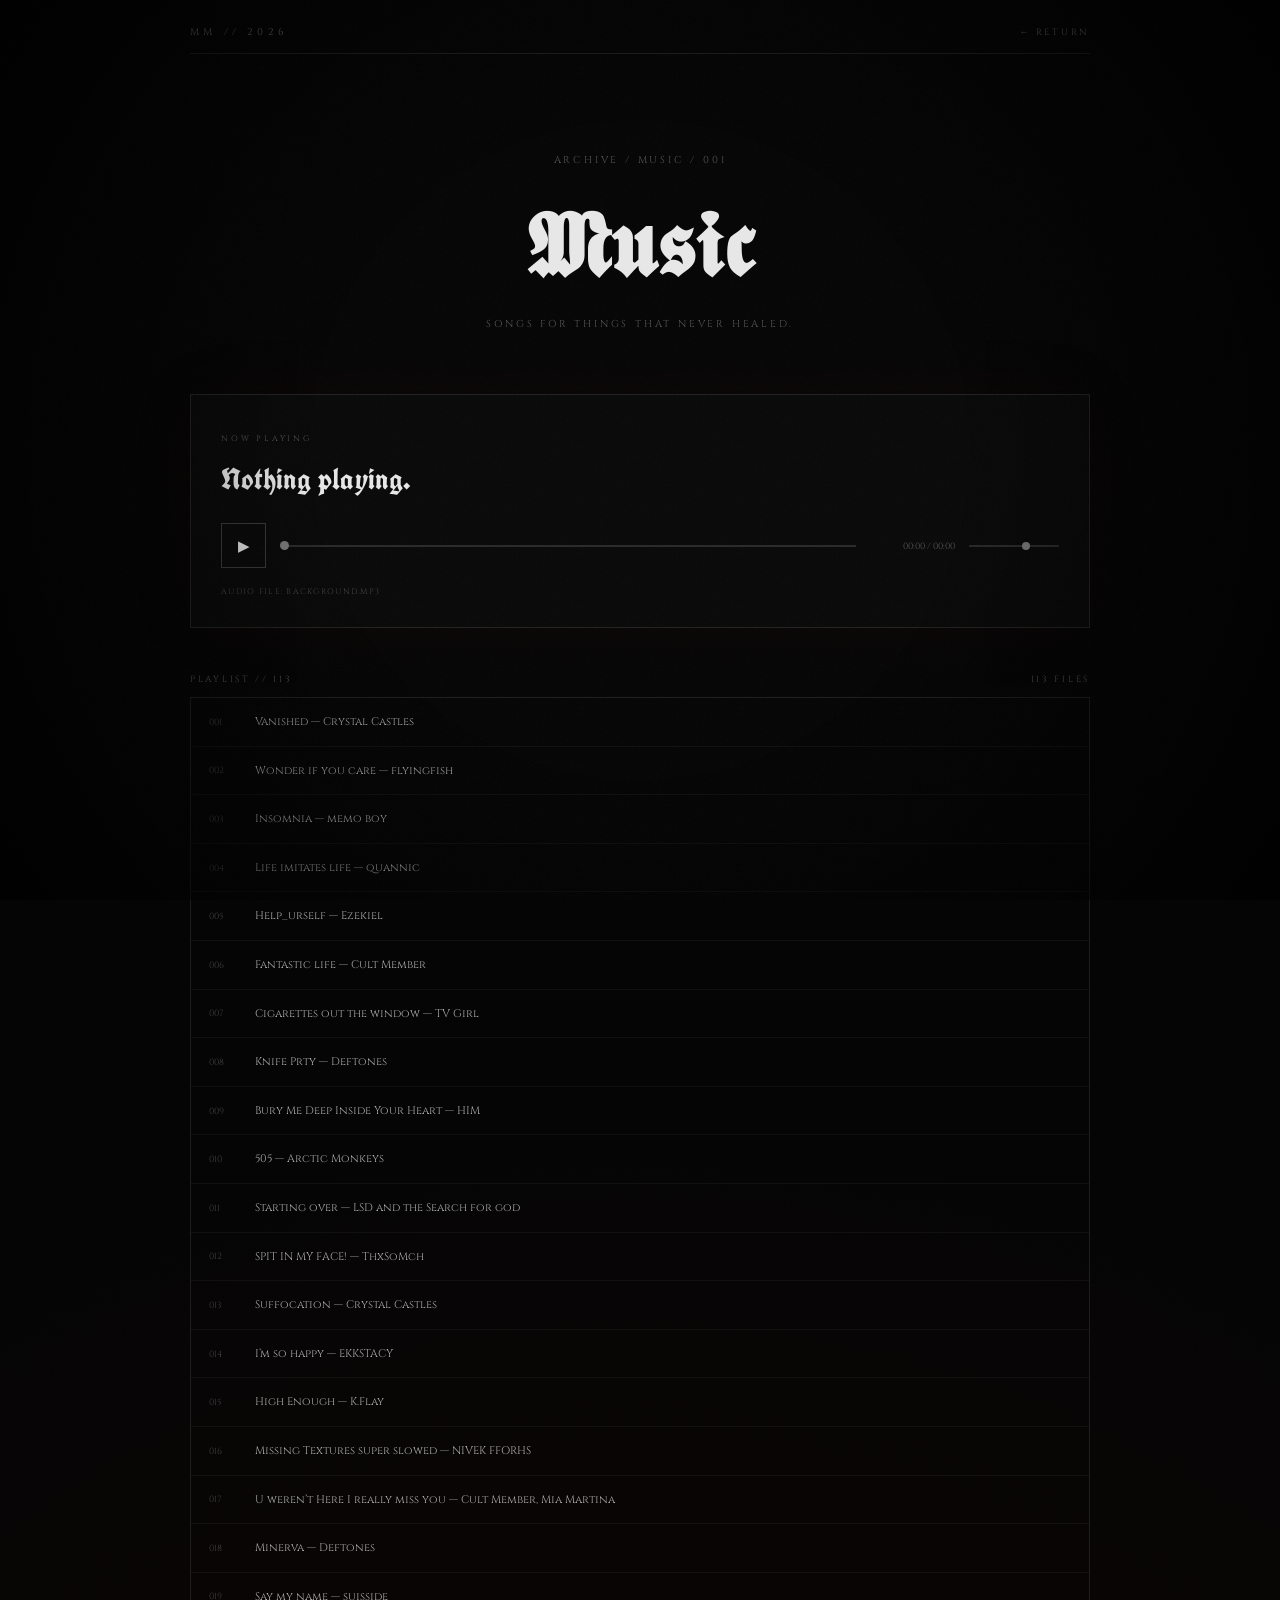
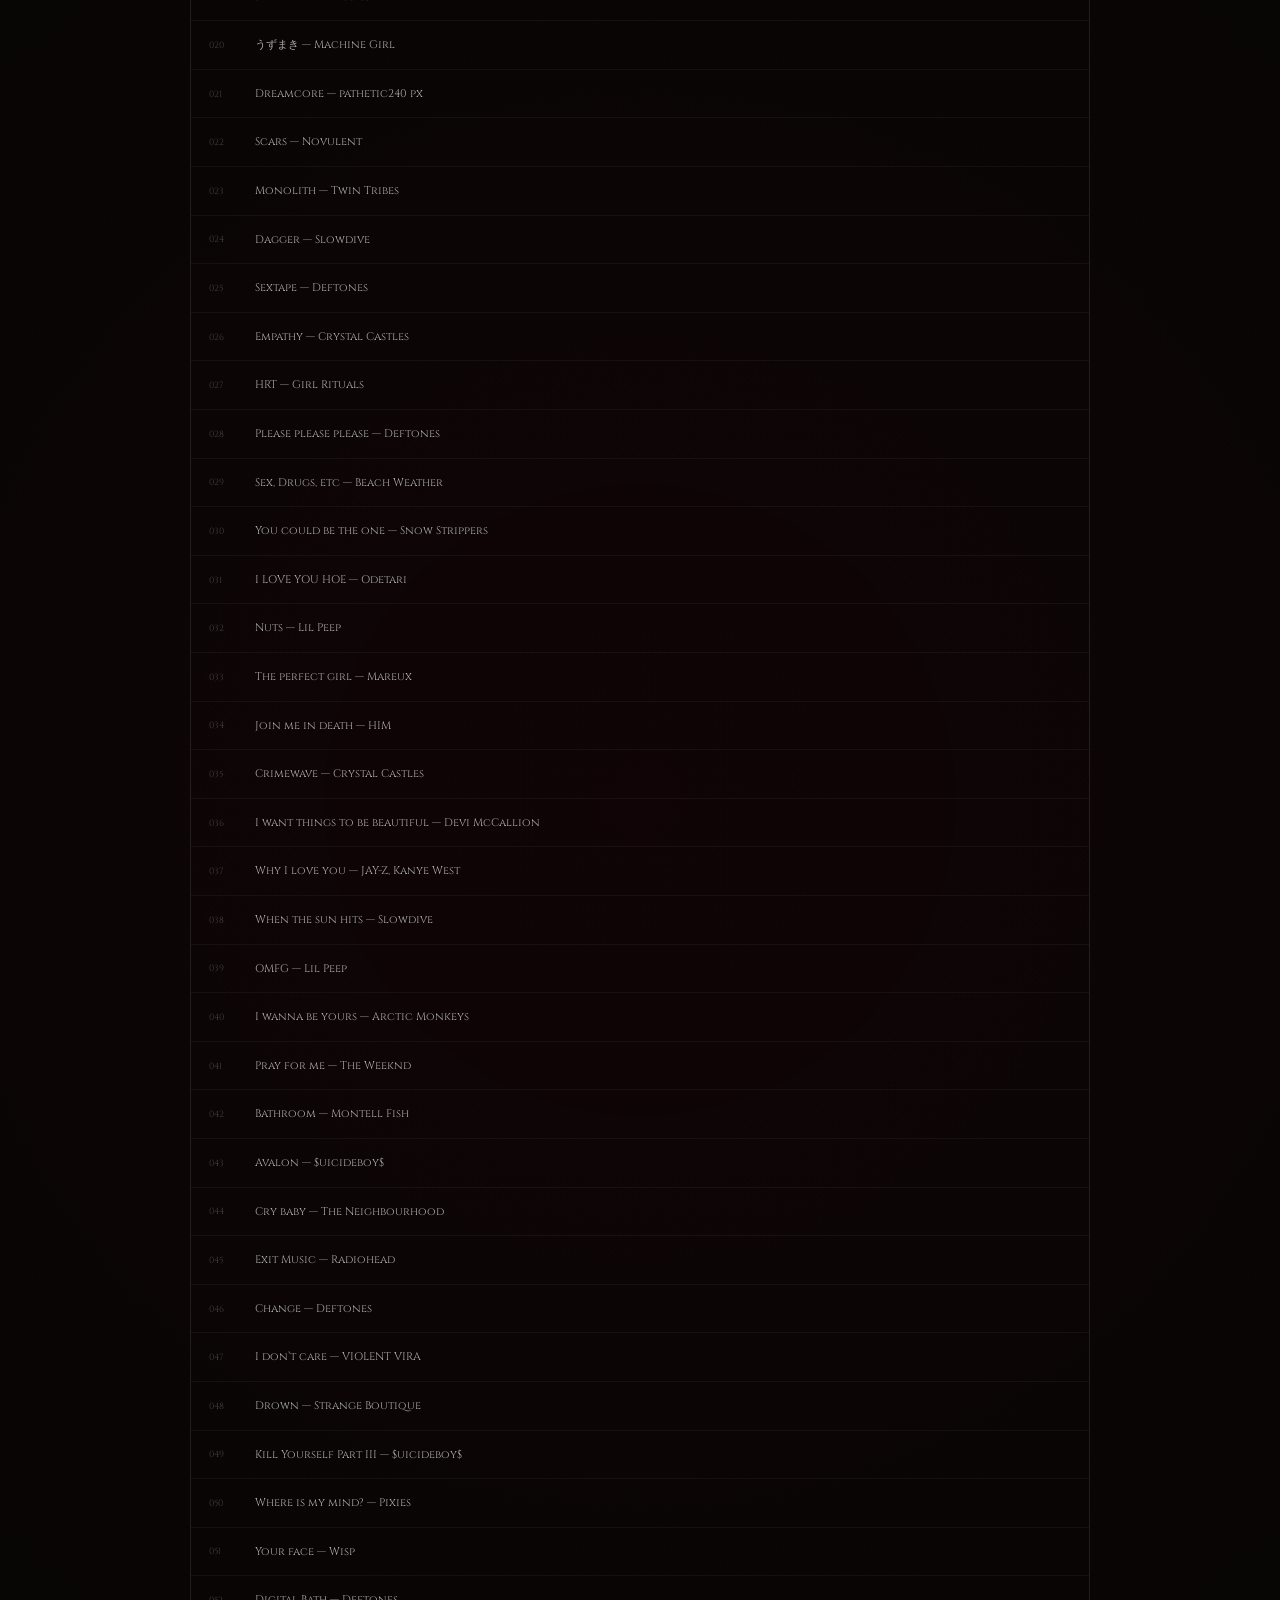
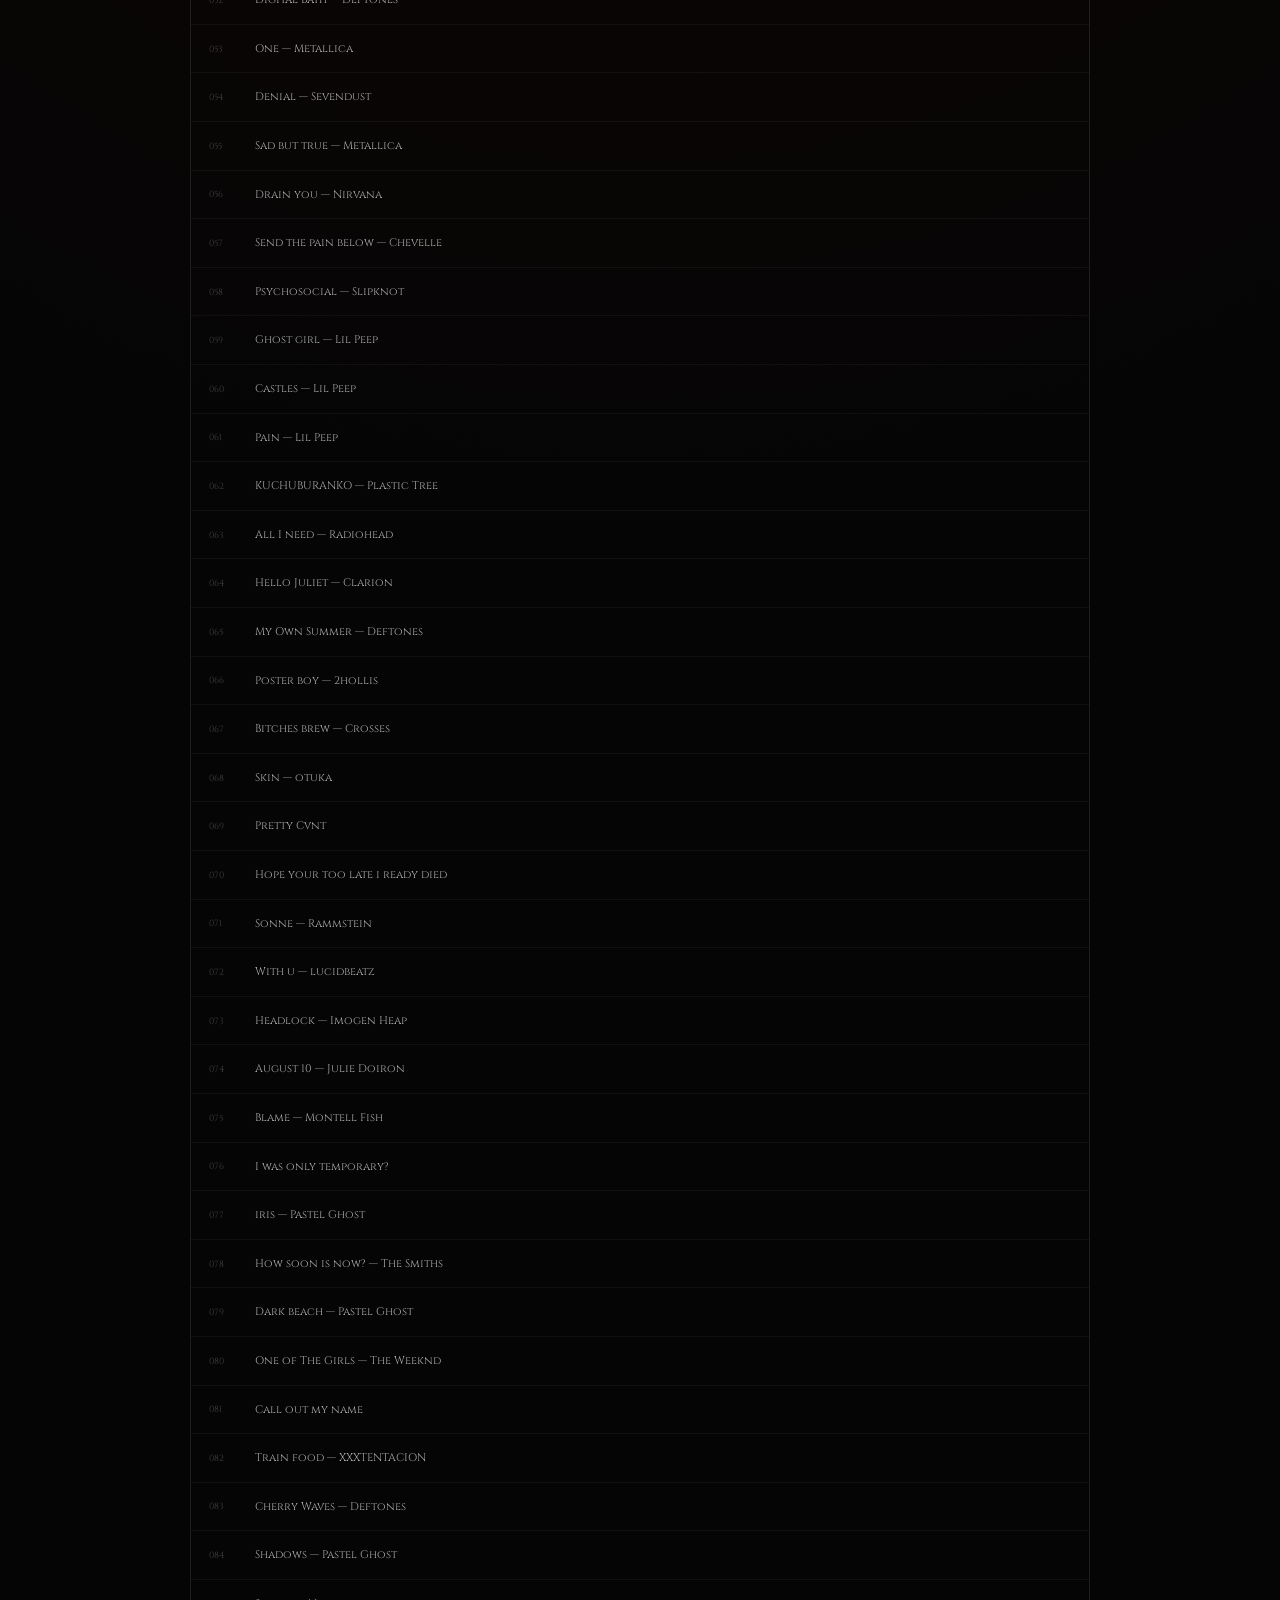
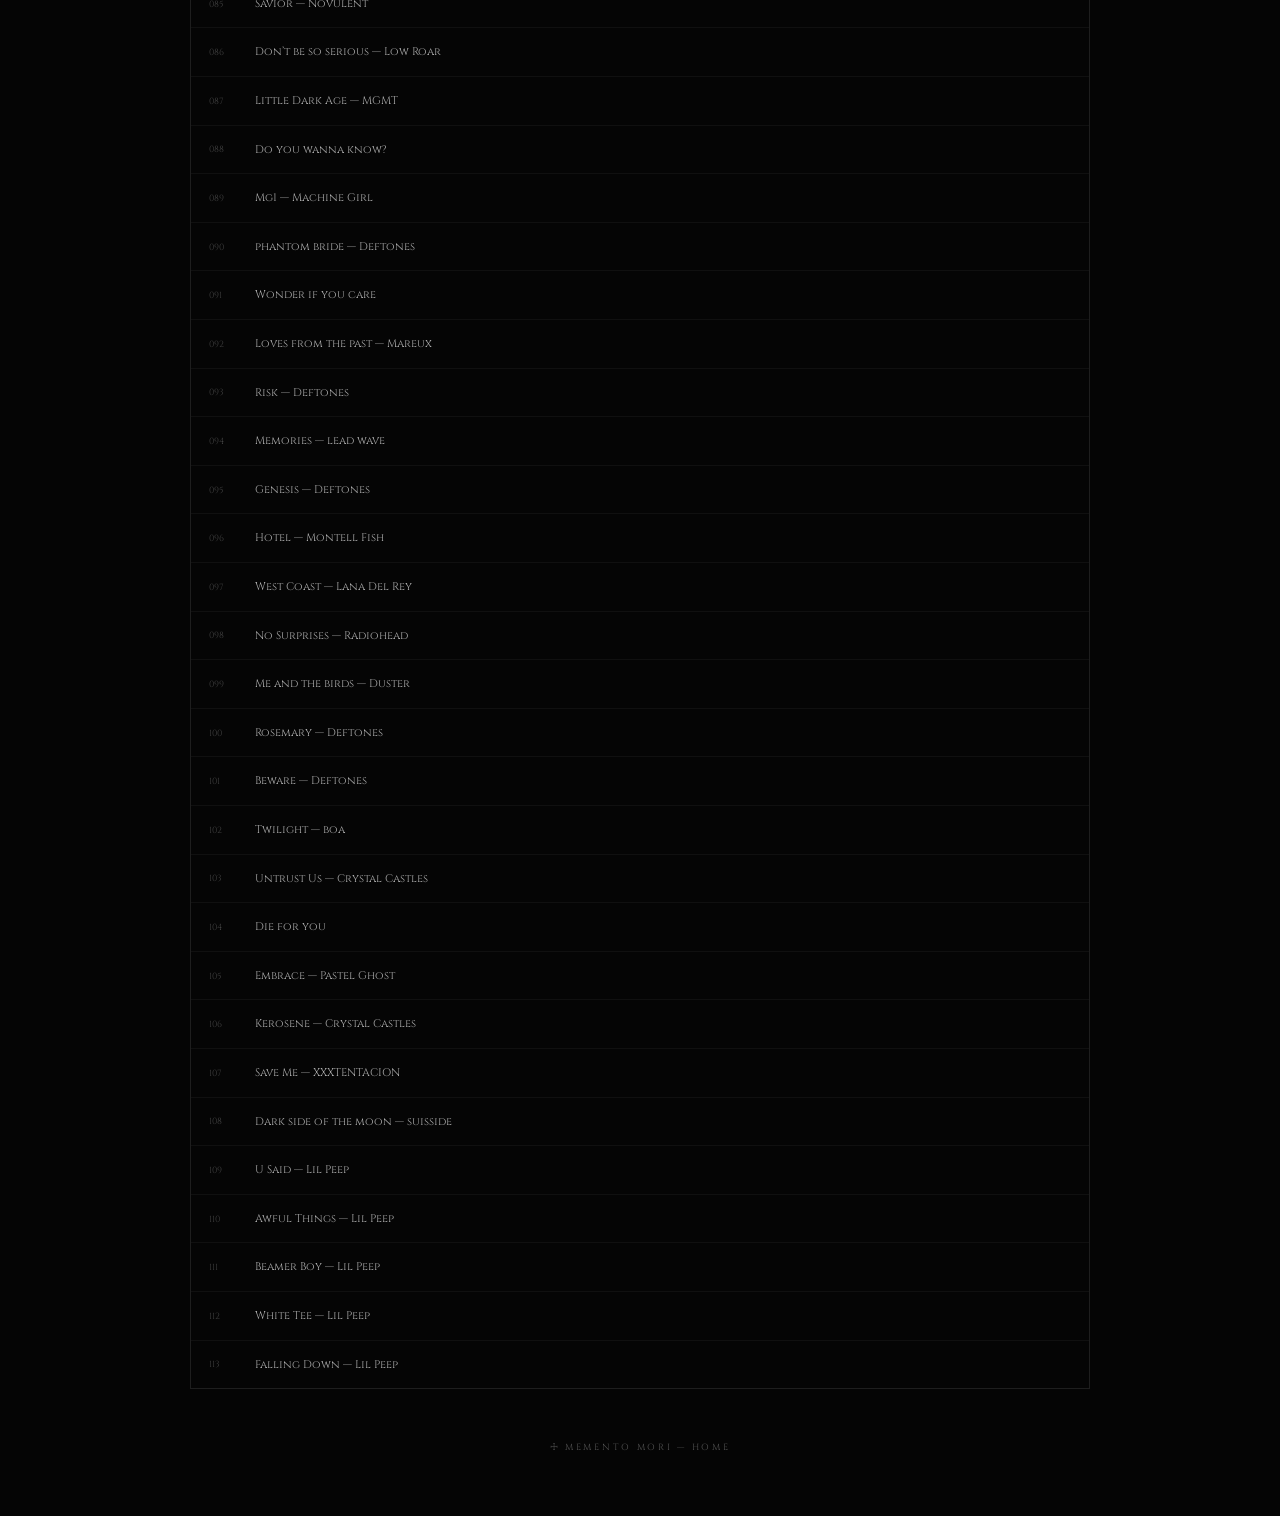
==== music.html @ cce1037f "Update music.html" ====
<!DOCTYPE html>
<html lang="en">
<head>
<meta charset="UTF-8">
<meta name="viewport" content="width=device-width, initial-scale=1.0">
<meta name="theme-color" content="#050505">
<title>MUSIC // 001 — Memento Mori</title>
<link rel="preconnect" href="https://fonts.googleapis.com">
<link rel="preconnect" href="https://fonts.gstatic.com" crossorigin>
<link href="https://fonts.googleapis.com/css2?family=Cinzel:wght@400;500;600;700&family=UnifrakturCook:wght@700&display=swap" rel="stylesheet">
<link rel="stylesheet" href="style.css">
<style>
.music-page{min-height:100vh;padding:25px 7vw 60px}.music-wrap{width:min(900px,100%);margin:0 auto}.music-top{display:flex;justify-content:space-between;align-items:center;border-bottom:1px solid var(--line);padding-bottom:14px}.back{color:#666;text-decoration:none;font-size:9px;letter-spacing:.3em}.back:hover{color:#aaa}.music-hero{text-align:center;padding:11vh 0 7vh}.music-hero h1{font-size:clamp(50px,8vw,90px);margin:16px 0}.music-hero p{color:#555;font-size:10px;letter-spacing:.28em;text-transform:uppercase}.player{border:1px solid var(--line);background:rgba(10,10,10,.82);padding:30px;box-shadow:0 0 70px rgba(126,13,21,.06)}.now-label{font-size:8px;letter-spacing:.35em;color:#555}.now-title{font-family:UnifrakturCook,serif;font-size:30px;margin:12px 0 25px;min-height:38px}.controls{display:flex;align-items:center;gap:14px}.play{width:45px;height:45px;border:1px solid #383838;background:none;color:#ddd;cursor:pointer;font-size:15px}.play:hover{border-color:var(--red);color:#fff}.progress{flex:1;appearance:none;height:2px;background:#292929;cursor:pointer}.progress::-webkit-slider-thumb{appearance:none;width:9px;height:9px;border-radius:50%;background:#777}.time{color:#555;font-size:9px;min-width:85px;text-align:right}.volume{width:90px;appearance:none;height:2px;background:#292929}.volume::-webkit-slider-thumb{appearance:none;width:8px;height:8px;border-radius:50%;background:#777}.player-note{margin-top:18px;color:#444;font-size:8px;letter-spacing:.16em;text-transform:uppercase}.playlist-head{display:flex;justify-content:space-between;margin:45px 0 12px;color:#555;font-size:9px;letter-spacing:.3em}.playlist{border:1px solid var(--line)}.track{display:flex;gap:18px;align-items:center;padding:15px 18px;border-bottom:1px solid rgba(255,255,255,.045);cursor:pointer;transition:.2s}.track:last-child{border-bottom:0}.track:hover,.track.active{background:rgba(126,13,21,.09)}.num{width:28px;color:#3f3f3f;font-size:9px}.track-name{color:#aaa;font-size:11px;line-height:1.6}.track.active .track-name{color:#ddd}.music-footer{text-align:center;margin-top:45px}.music-footer a{color:#555;text-decoration:none;font-size:9px;letter-spacing:.3em}.music-footer a:hover{color:#aaa}@media(max-width:600px){.music-page{padding:18px 5vw 40px}.player{padding:23px 18px}.controls{gap:9px}.volume{width:55px}.time{min-width:65px}.track{padding:13px 12px;gap:10px}.track-name{font-size:10px}}
</style>
</head>
<body>
<div class="noise"></div><div class="vignette"></div>
<main class="music-page"><div class="music-wrap">
<div class="music-top"><span class="eyebrow">MM // 2026</span><a class="back" href="index.html">← RETURN</a></div>
<section class="music-hero"><p>ARCHIVE / MUSIC / 001</p><h1>𝕸𝖚𝖘𝖎𝖈</h1><p>songs for things that never healed.</p></section>
<section class="player"><span class="now-label">NOW PLAYING</span><div id="nowTitle" class="now-title">Nothing playing.</div><div class="controls"><button id="playBtn" class="play">▶</button><input id="progress" class="progress" type="range" min="0" max="100" value="0"><span id="time" class="time">00:00 / 00:00</span><input id="volume" class="volume" type="range" min="0" max="1" step="0.01" value="0.65"></div><p class="player-note">audio file: background.mp3</p><audio id="audio" preload="metadata" src="assets/background.mp3"></audio></section>
<div class="playlist-head"><span>PLAYLIST // 113</span><span id="count">113 FILES</span></div><div id="playlist" class="playlist"></div>
<div class="music-footer"><a href="index.html">☩ MEMENTO MORI — HOME</a></div>
</div></main>
<script>
const songs=[
'Vanished — Crystal Castles','Wonder if you care — flyingfish','Insomnia — memo boy','Life imitates life — quannic','Help_urself — Ezekiel','Fantastic life — Cult Member','Cigarettes out the window — TV Girl','Knife Prty — Deftones','Bury Me Deep Inside Your Heart — HIM','505 — Arctic Monkeys','Starting over — LSD and the Search for god','SPIT IN MY FACE! — ThxSoMch','Suffocation — Crystal Castles','I’m so happy — EKKSTACY','High Enough — K.Flay','Missing Textures super slowed — NIVEK FFORHS','U weren’t Here I really miss you — Cult Member, Mia Martina','Minerva — Deftones','Say my name — suisside','うずまき — Machine Girl','Dreamcore — pathetic240 px','Scars — Novulent','Monolith — Twin Tribes','Dagger — Slowdive','Sextape — Deftones','Empathy — Crystal Castles','HRT — Girl Rituals','Please please please — Deftones','Sex, Drugs, etc — Beach Weather','You could be the one — Snow Strippers','I LOVE YOU HOE — Odetari','Nuts — Lil Peep','The perfect girl — Mareux','Join me in death — HIM','Crimewave — Crystal Castles','I want things to be beautiful — Devi McCallion','Why I love you — JAY-Z, Kanye West','When the sun hits — Slowdive','OMFG — Lil Peep','I wanna be yours — Arctic Monkeys','Pray for me — The Weeknd','Bathroom — Montell Fish','Avalon — $uicideboy$','Cry baby — The Neighbourhood','Exit Music — Radiohead','Change — Deftones','I don’t care — VIOLENT VIRA','Drown — Strange Boutique','Kill Yourself Part III — $uicideboy$','Where is my mind? — Pixies','Your face — Wisp','Digital Bath — Deftones','One — Metallica','Denial — Sevendust','Sad but true — Metallica','Drain you — Nirvana','Send the pain below — Chevelle','Psychosocial — Slipknot','Ghost girl — Lil Peep','Castles — Lil Peep','Pain — Lil Peep','KUCHUBURANKO — Plastic Tree','All I need — Radiohead','Hello Juliet — Clarion','My Own Summer — Deftones','Poster boy — 2hollis','Bitches brew — Crosses','Skin — otuka','Pretty Cvnt','Hope your too late i ready died','Sonne — Rammstein','With u — lucidbeatz','Headlock — Imogen Heap','August 10 — Julie Doiron','Blame — Montell Fish','I was only temporary?','iris — Pastel Ghost','How soon is now? — The Smiths','Dark beach — Pastel Ghost','One of The Girls — The Weeknd','Call out my name','Train food — XXXTENTACION','Cherry Waves — Deftones','Shadows — Pastel Ghost','Savior — Novulent','Don’t be so serious — Low Roar','Little Dark Age — MGMT','Do you wanna know?','Mg1 — Machine Girl','phantom bride — Deftones','Wonder if you care','Loves from the past — Mareux','Risk — Deftones','Memories — lead wave','Genesis — Deftones','Hotel — Montell Fish','West Coast — Lana Del Rey','No Surprises — Radiohead','Me and the birds — Duster','Rosemary — Deftones','Beware — Deftones','Twilight — boa','Untrust Us — Crystal Castles','Die for you','Embrace — Pastel Ghost','Kerosene — Crystal Castles','Save Me — XXXTENTACION','Dark side of the moon — suisside','U Said — Lil Peep','Awful Things — Lil Peep','Beamer Boy — Lil Peep','White Tee — Lil Peep','Falling Down — Lil Peep'
];
const playlist=document.getElementById('playlist'),audio=document.getElementById('audio'),playBtn=document.getElementById('playBtn'),progress=document.getElementById('progress'),volume=document.getElementById('volume'),nowTitle=document.getElementById('nowTitle'),time=document.getElementById('time');
songs.forEach((song,i)=>{const row=document.createElement('div');row.className='track';row.innerHTML='<span class="num">'+String(i+1).padStart(3,'0')+'</span><span class="track-name">'+song+'</span>';row.addEventListener('click',()=>{document.querySelectorAll('.track').forEach(x=>x.classList.remove('active'));row.classList.add('active');nowTitle.textContent=song;audio.currentTime=0;audio.play().catch(()=>{});playBtn.textContent='Ⅱ'});playlist.appendChild(row)});
function fmt(s){if(!Number.isFinite(s))return'00:00';return String(Math.floor(s/60)).padStart(2,'0')+':'+String(Math.floor(s%60)).padStart(2,'0')}
playBtn.onclick=()=>{if(audio.paused){audio.play().catch(()=>{nowTitle.textContent='Click again to play audio.'});playBtn.textContent='Ⅱ'}else{audio.pause();playBtn.textContent='▶'}};
audio.addEventListener('timeupdate',()=>{progress.value=audio.duration?(audio.currentTime/audio.duration)*100:0;time.textContent=fmt(audio.currentTime)+' / '+fmt(audio.duration)});progress.oninput=()=>{if(audio.duration)audio.currentTime=(progress.value/100)*audio.duration};volume.oninput=()=>audio.volume=volume.value;audio.volume=.65;
audio.addEventListener('play',()=>playBtn.textContent='Ⅱ');audio.addEventListener('pause',()=>playBtn.textContent='▶');
</script>
</body></html>
---- style.css ----
*{box-sizing:border-box;margin:0;padding:0} :root{--bg:#050505;--text:#e8e8e8;--muted:#666;--red:#7e0d15;--line:rgba(255,255,255,.1)}html,body{min-height:100%;background:var(--bg);color:var(--text);font-family:Cinzel,serif}body{overflow-x:hidden;background:radial-gradient(circle at 50% 38%,rgba(90,0,10,.13),transparent 35%),#050505}.noise,.vignette{position:fixed;inset:0;pointer-events:none;z-index:50}.noise{opacity:.035;background-image:url("data:image/svg+xml,%3Csvg xmlns='http://www.w3.org/2000/svg' width='160' height='160'%3E%3Cfilter id='n'%3E%3CfeTurbulence type='fractalNoise' baseFrequency='.9' numOctaves='4'/%3E%3C/filter%3E%3Crect width='100%25' height='100%25' filter='url(%23n)'/%3E%3C/svg%3E")}.vignette{background:radial-gradient(circle,transparent 42%,rgba(0,0,0,.8) 100%)}.landing{min-height:100vh;display:flex;flex-direction:column;justify-content:center;align-items:center;text-align:center;transition:opacity 1.2s,transform 1.2s}.landing:not(.active){opacity:0;transform:scale(1.035);pointer-events:none}.sigil{font-size:25px;color:#b01824;margin-bottom:25px;animation:breathe 4s infinite}.eyebrow{font-size:10px;letter-spacing:.42em;color:#686868;text-transform:uppercase}h1{margin:17px 0 18px;font-family:UnifrakturCook,serif;font-size:clamp(52px,9vw,104px)}.line{width:170px;height:1px;background:linear-gradient(90deg,transparent,var(--red),transparent);margin-bottom:23px}.quote{color:#999;font-size:13px;line-height:2;letter-spacing:.12em}#enterBtn{margin-top:44px;border:1px solid #383838;background:transparent;padding:12px 34px;color:#ddd;font-size:10px;letter-spacing:.4em;cursor:pointer;transition:.3s}#enterBtn:hover{border-color:var(--red);box-shadow:0 0 25px rgba(126,13,21,.18);transform:translateY(-2px)}.site{display:none;opacity:0;padding:25px 7vw 50px}.site.visible{display:block;animation:reveal 1.4s forwards}.site header{display:flex;justify-content:space-between;color:#555;font-size:9px;letter-spacing:.3em;border-bottom:1px solid var(--line);padding-bottom:14px}.hero{text-align:center;padding:14vh 0 12vh}.moon{margin:0 auto 34px;width:80px;height:80px;border:1px solid #292929;border-radius:50%;display:grid;place-items:center;color:#aaa;font-size:35px;box-shadow:0 0 50px rgba(255,255,255,.025)}.hero h2{margin:16px 0 24px;font-family:UnifrakturCook,serif;font-size:clamp(50px,8vw,100px)}#changingText{min-height:26px;color:#d0d0d0;font-size:15px;letter-spacing:.13em;transition:opacity .5s}.hero small{display:block;margin-top:10px;color:#555;font-size:10px;letter-spacing:.22em;text-transform:uppercase}.content{width:min(900px,100%);margin:auto;display:grid;gap:1px;background:var(--line);border:1px solid var(--line)}article{background:rgba(12,12,12,.72);padding:35px;min-height:190px;backdrop-filter:blur(8px)}.label{display:block;margin-bottom:28px;color:#555;font-size:9px;letter-spacing:.35em}.content article p{color:#bcbcbc;font-size:13px;line-height:2.15}.dim{color:#575757!important;margin-top:17px}.words{text-align:center}.word-grid{display:grid;grid-template-columns:repeat(3,1fr);gap:28px 10px;color:#aaa;font-size:17px}.word-grid span:nth-child(even){color:#691018}.secret{font-style:italic;max-width:520px}.tiny{margin-top:30px!important;color:#383838!important;font-size:8px!important;letter-spacing:.2em;text-transform:uppercase}.eye{border:0;background:none;color:#4d4d4d;cursor:pointer;font-size:17px;margin-top:12px;transition:.4s}.eye:hover{color:#b01824;transform:scale(1.2)}footer{width:min(900px,100%);margin:50px auto 0;text-align:center}footer a{color:#666;font-size:9px;letter-spacing:.3em;margin:0 14px;text-decoration:none}footer a:hover{color:#aaa}footer p{margin-top:22px;color:#383838;font-size:8px;letter-spacing:.2em}.modal{position:fixed;inset:0;display:grid;place-items:center;background:rgba(0,0,0,.84);opacity:0;pointer-events:none;transition:.4s;z-index:100;padding:25px}.modal.open{opacity:1;pointer-events:auto}.modal-box{width:min(540px,100%);border:1px solid #292929;background:#070707;padding:55px 40px;text-align:center;box-shadow:0 0 100px rgba(126,13,21,.12)}.modal-box h3{margin:22px 0;font-family:UnifrakturCook,serif;font-size:48px}.modal-box p{color:#888;font-size:12px;line-height:2}.close{position:absolute;top:24px;right:30px;border:0;background:none;color:#555;font-size:28px;cursor:pointer}.cursor{display:inline-block;color:#b01824;margin-top:25px;animation:blink 1s infinite}@keyframes reveal{from{opacity:0}to{opacity:1}}@keyframes breathe{0%,100%{opacity:.4;transform:scale(.96)}50%{opacity:1;transform:scale(1)}}@keyframes blink{50%{opacity:0}}@media(max-width:600px){.site{padding:18px 5vw 40px}.hero{padding:12vh 0 10vh}article{padding:27px 23px}.word-grid{grid-template-columns:repeat(2,1fr)}}
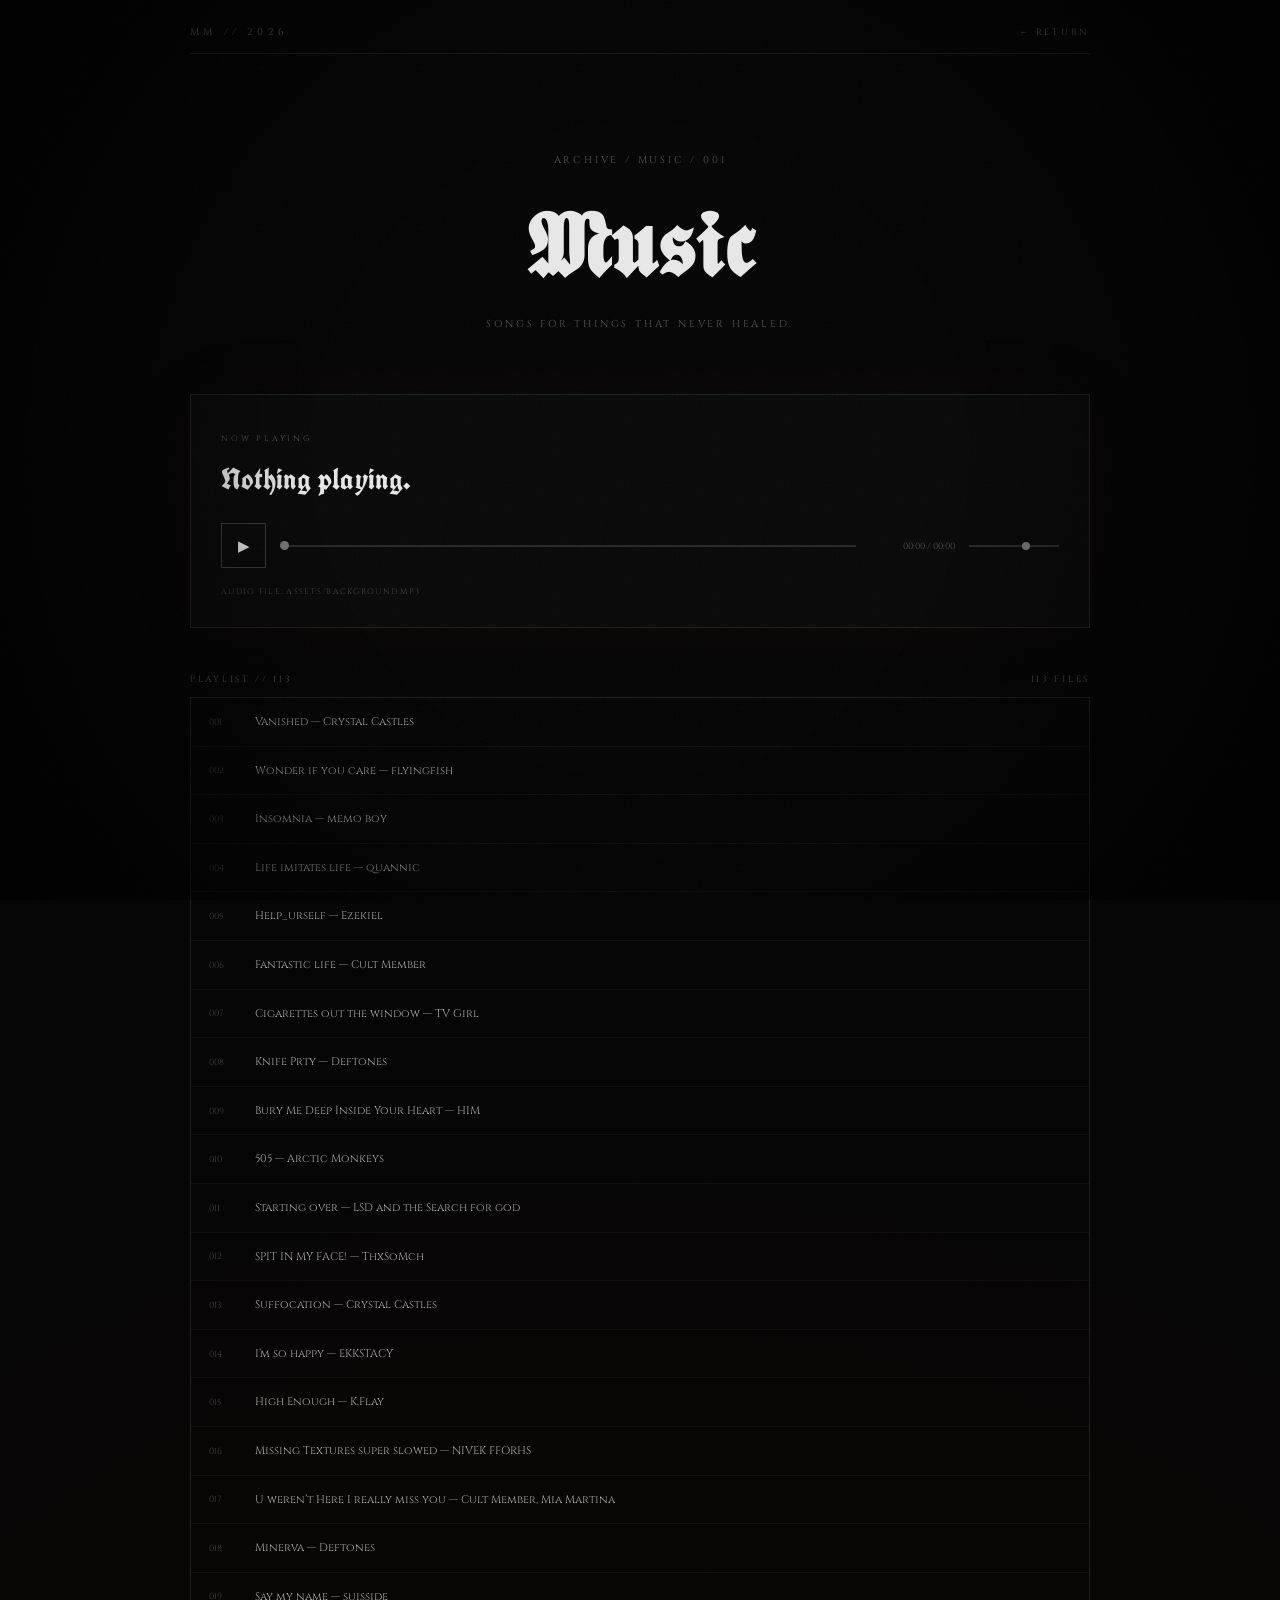
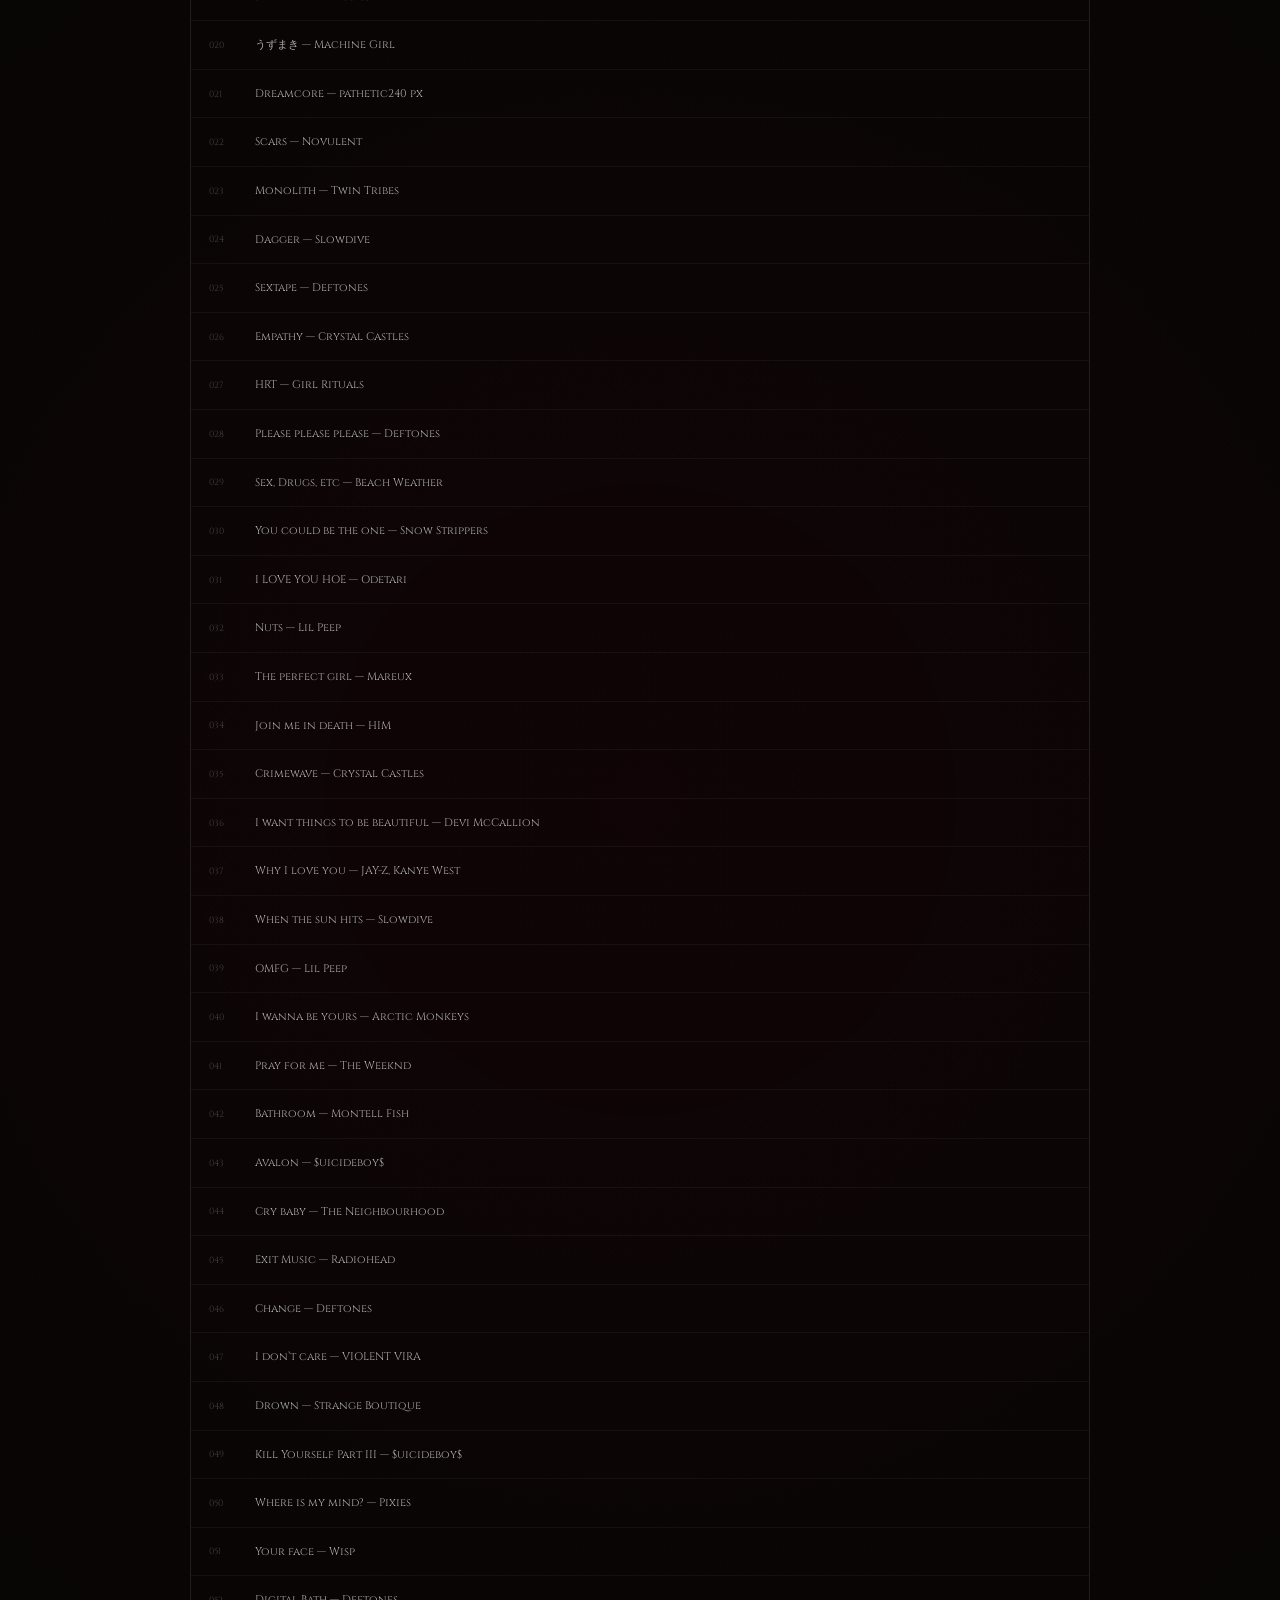
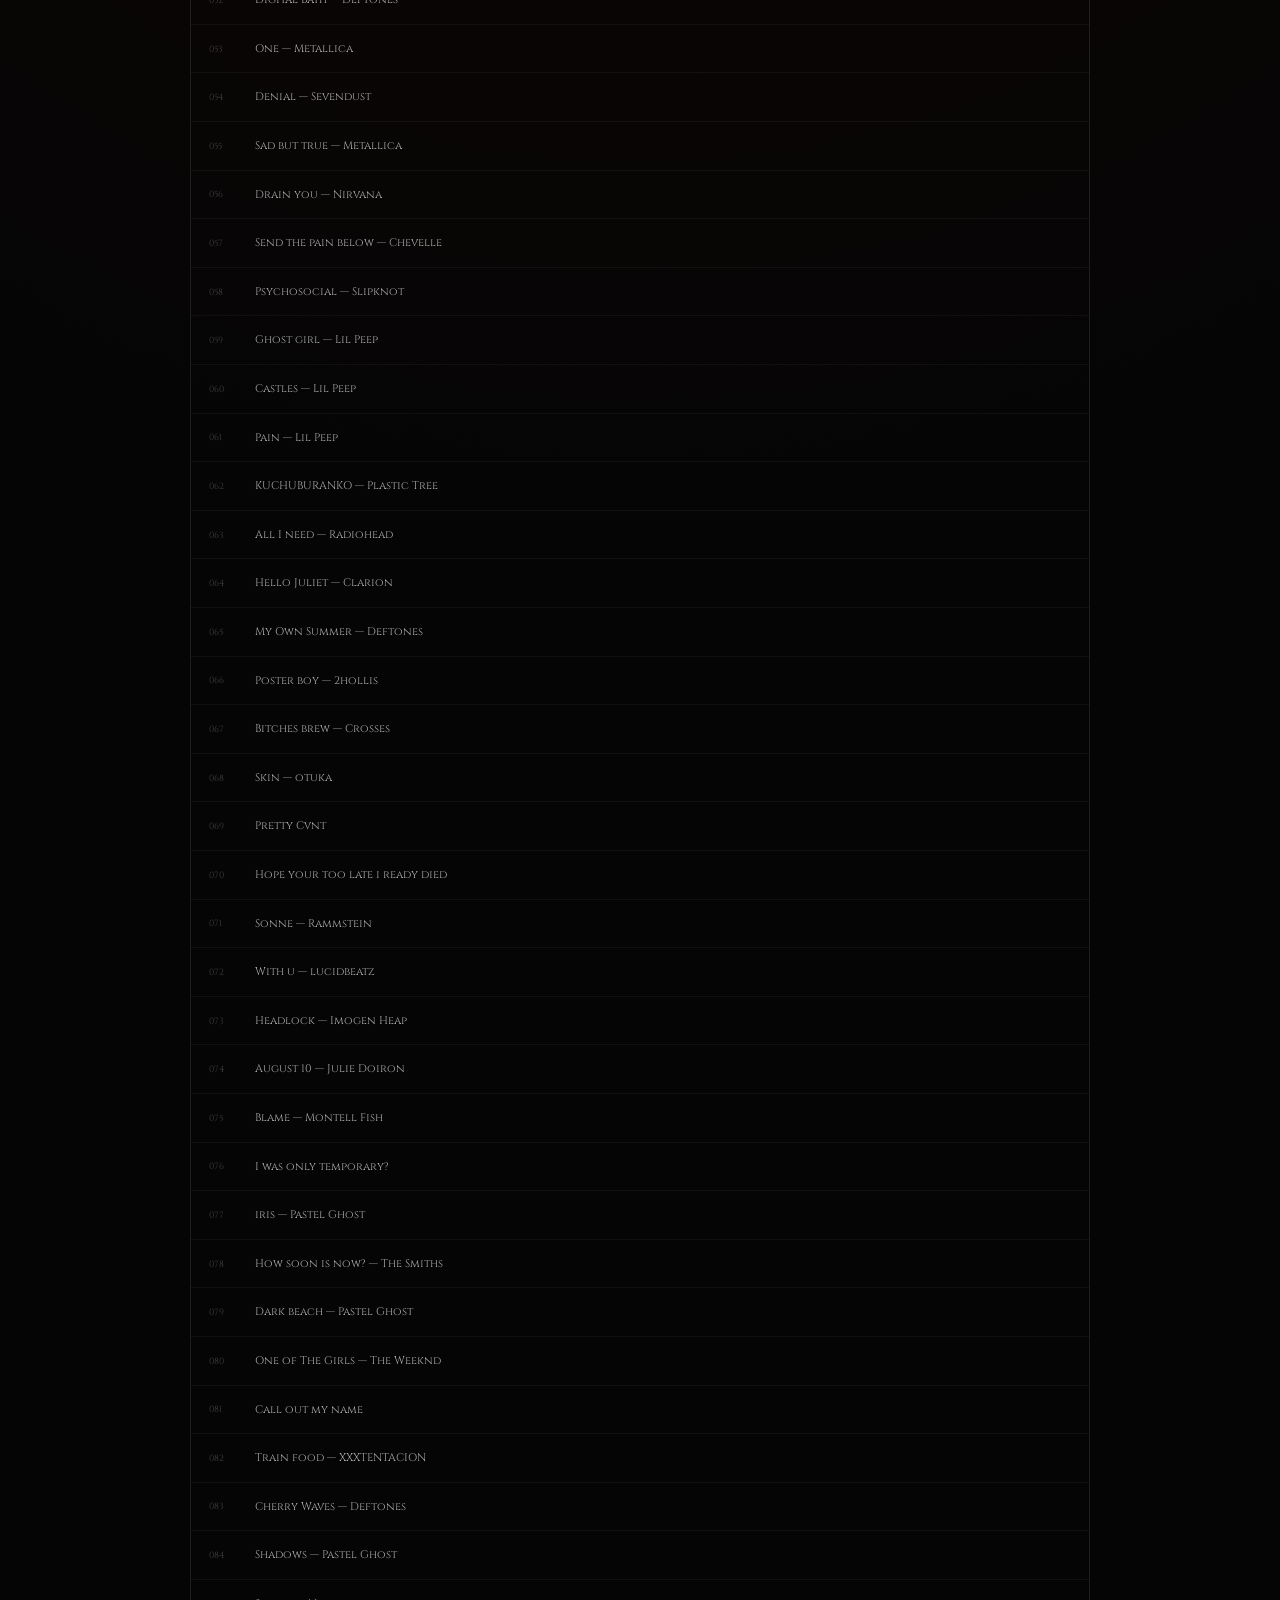
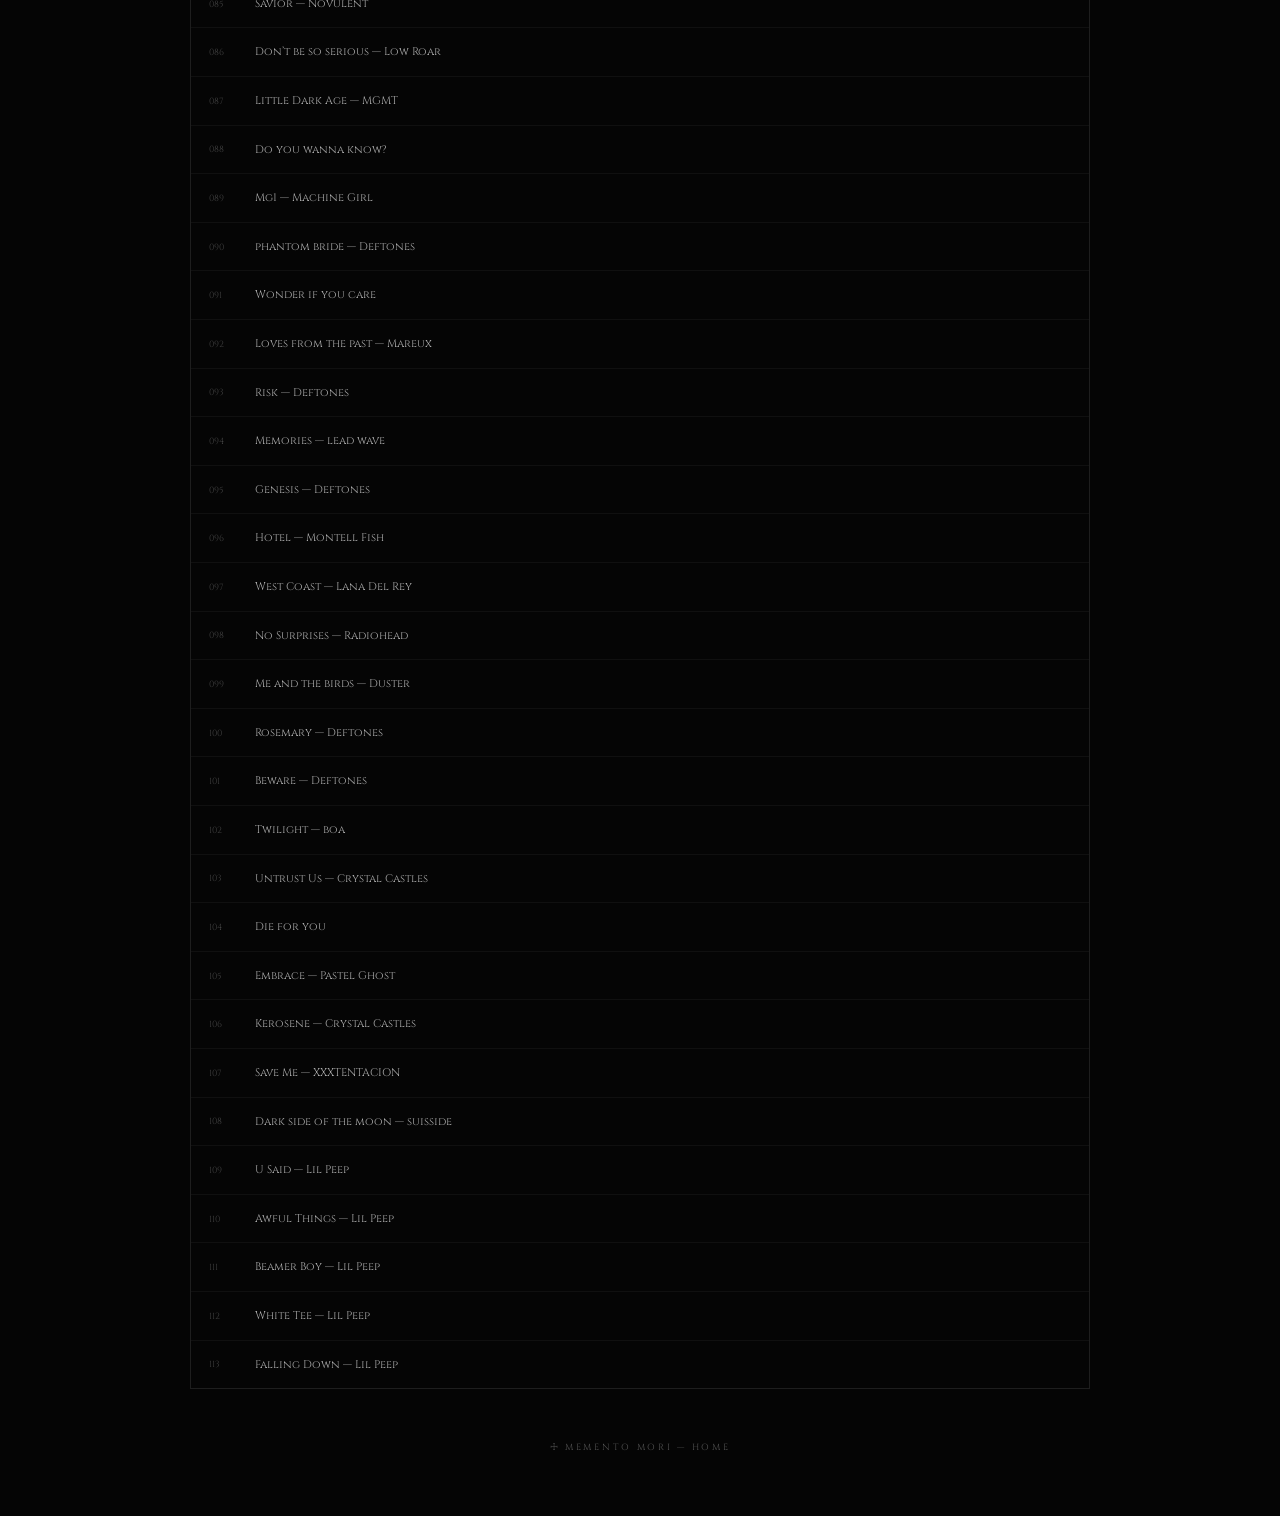
==== commit 9fae35c5: "Update music.html" ====
--- a/music.html
+++ b/music.html
@@ -18,7 +18,7 @@
 <main class="music-page"><div class="music-wrap">
 <div class="music-top"><span class="eyebrow">MM // 2026</span><a class="back" href="index.html">← RETURN</a></div>
 <section class="music-hero"><p>ARCHIVE / MUSIC / 001</p><h1>𝕸𝖚𝖘𝖎𝖈</h1><p>songs for things that never healed.</p></section>
-<section class="player"><span class="now-label">NOW PLAYING</span><div id="nowTitle" class="now-title">Nothing playing.</div><div class="controls"><button id="playBtn" class="play">▶</button><input id="progress" class="progress" type="range" min="0" max="100" value="0"><span id="time" class="time">00:00 / 00:00</span><input id="volume" class="volume" type="range" min="0" max="1" step="0.01" value="0.65"></div><p class="player-note">audio file: background.mp3</p><audio id="audio" preload="metadata" src="assets/background.mp3"></audio></section>
+<section class="player"><span class="now-label">NOW PLAYING</span><div id="nowTitle" class="now-title">Nothing playing.</div><div class="controls"><button id="playBtn" class="play">▶</button><input id="progress" class="progress" type="range" min="0" max="100" value="0"><span id="time" class="time">00:00 / 00:00</span><input id="volume" class="volume" type="range" min="0" max="1" step="0.01" value="0.65"></div><p class="player-note">audio file: assets/background.mp3</p><audio id="audio" preload="metadata" src="assets/background.mp3"></audio></section>
 <div class="playlist-head"><span>PLAYLIST // 113</span><span id="count">113 FILES</span></div><div id="playlist" class="playlist"></div>
 <div class="music-footer"><a href="index.html">☩ MEMENTO MORI — HOME</a></div>
 </div></main>
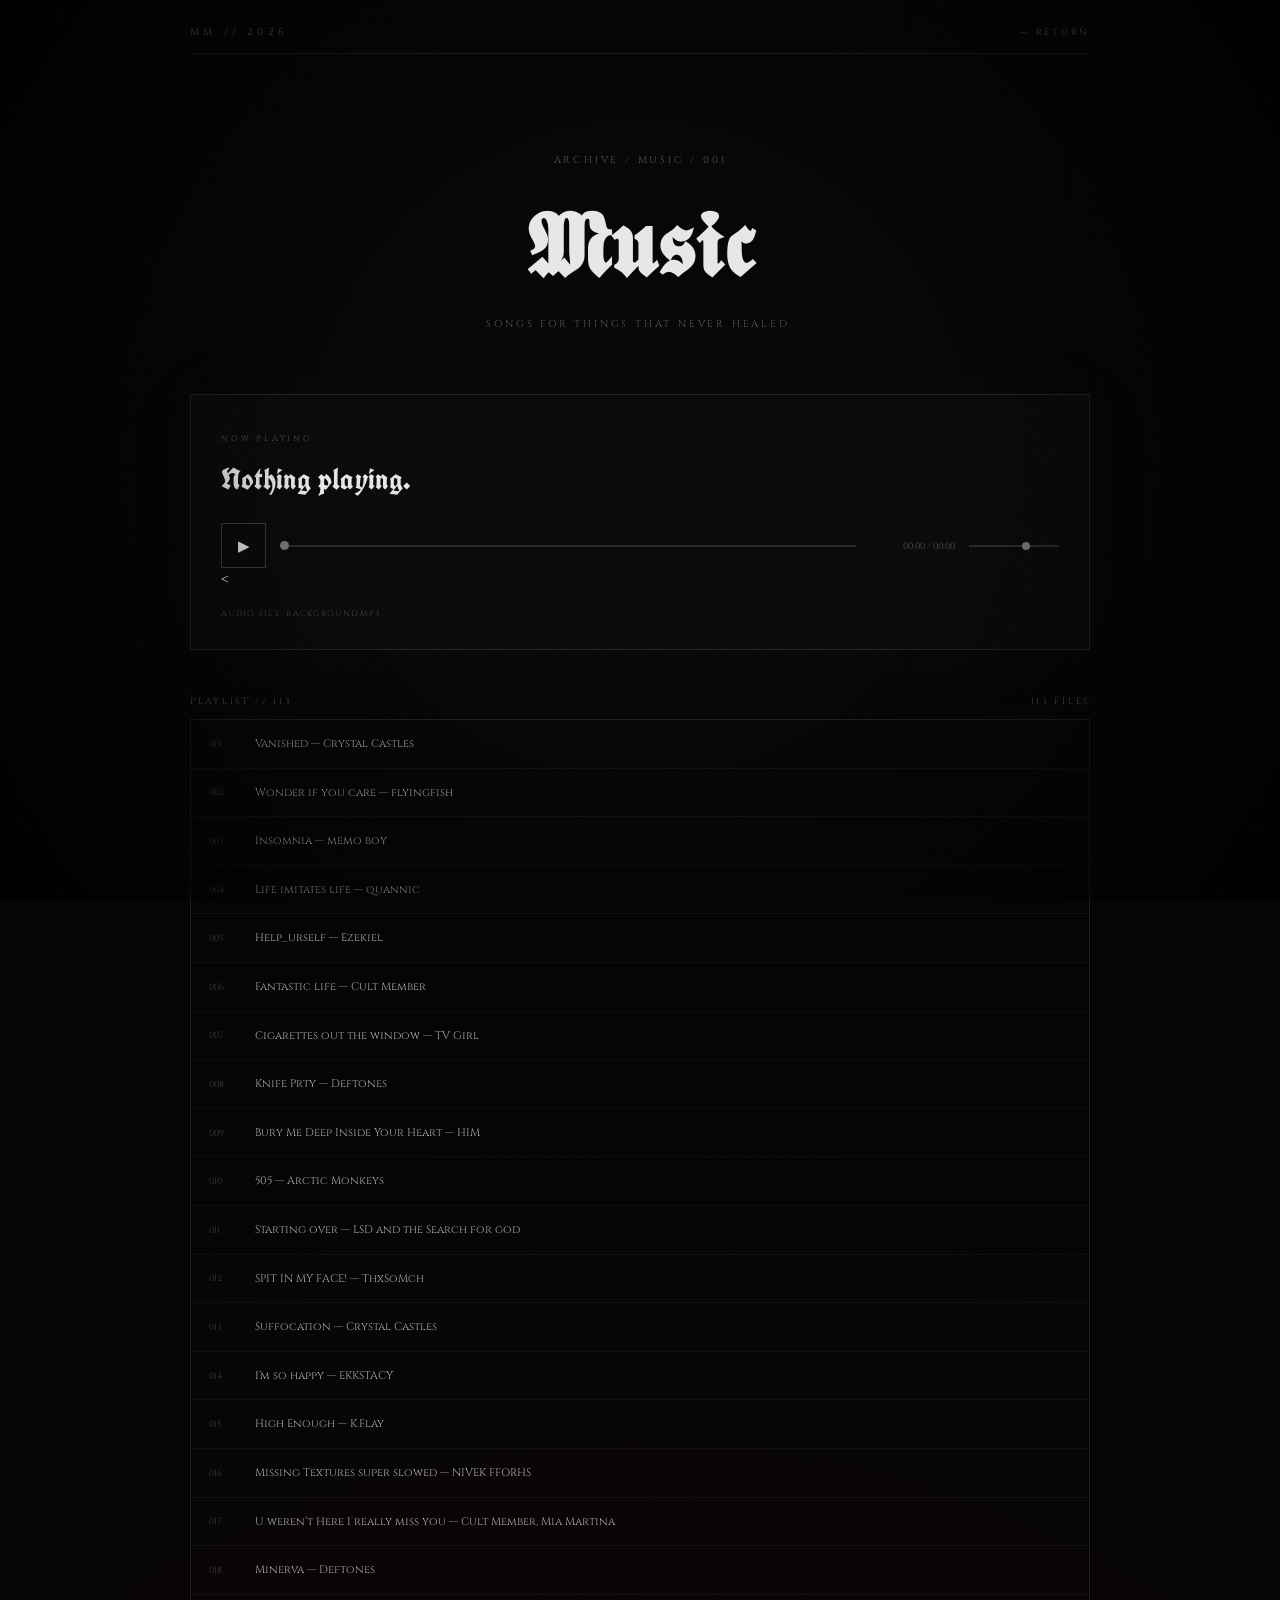
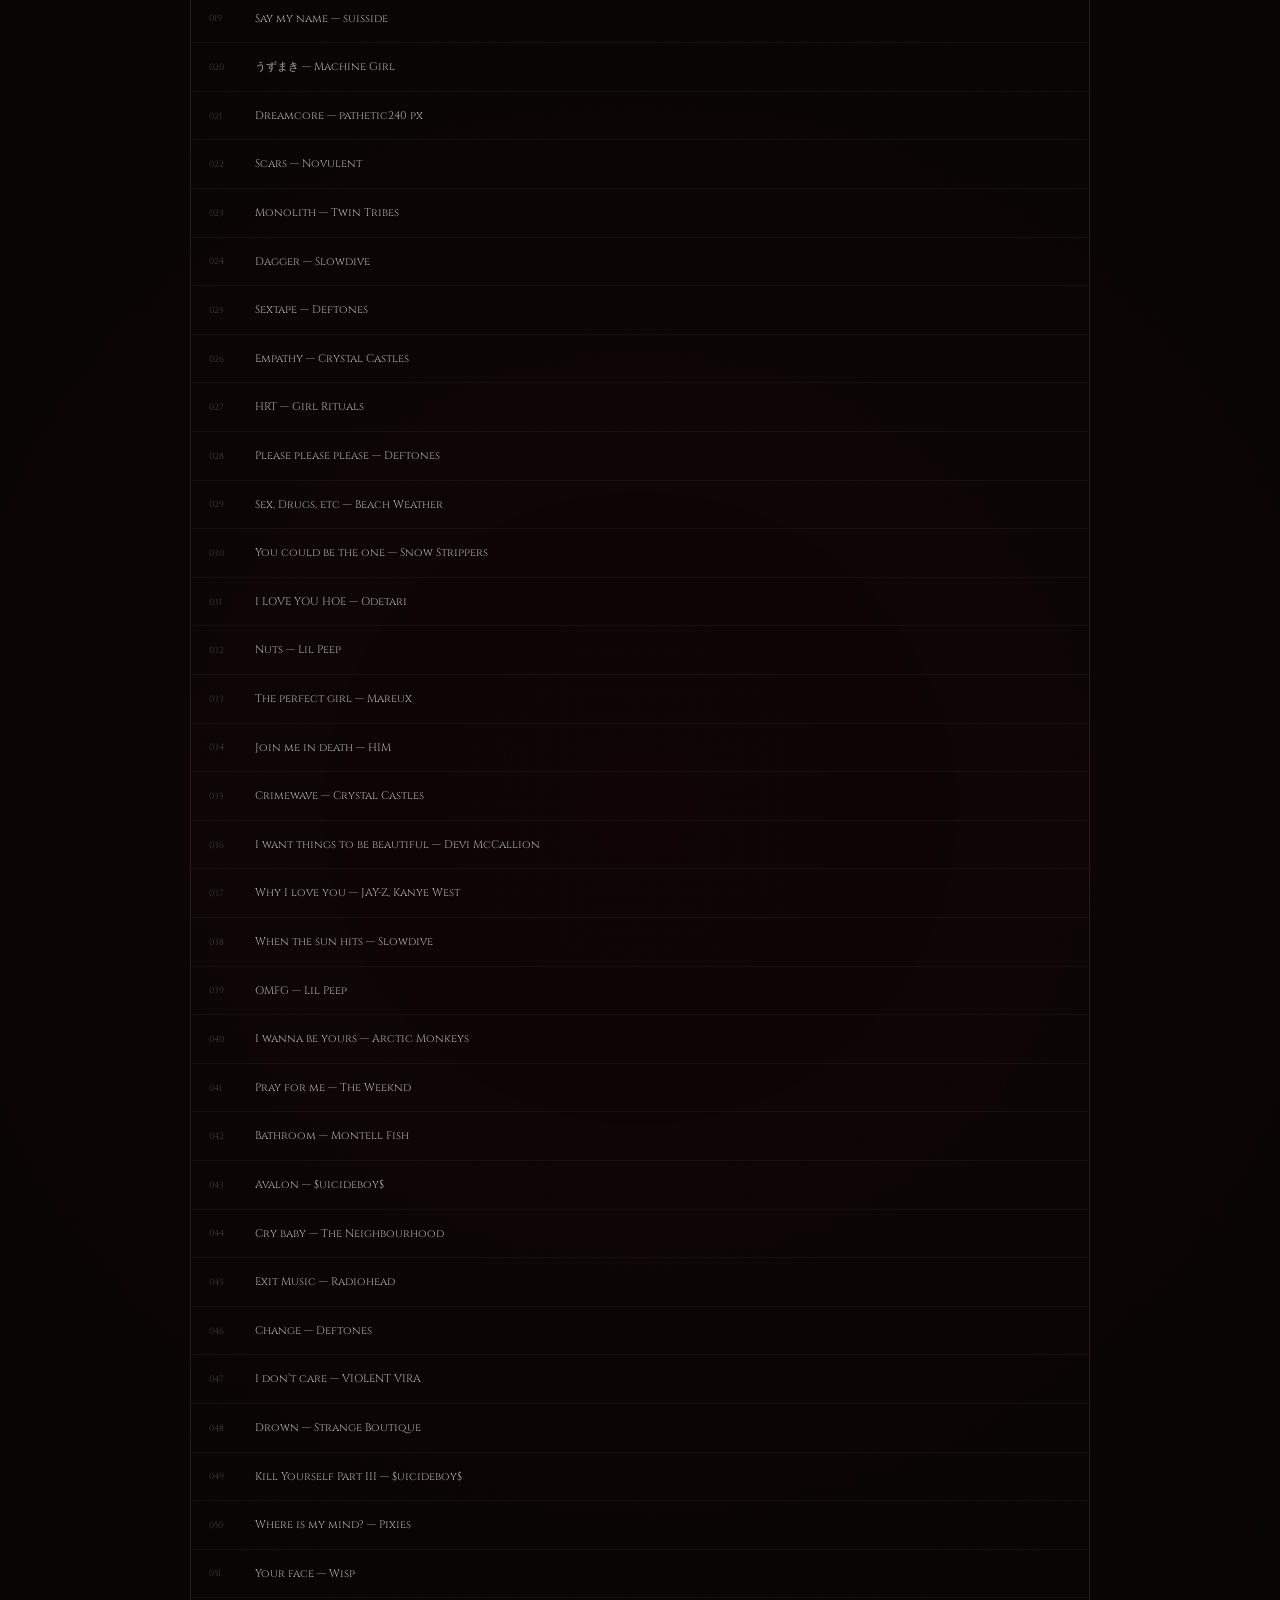
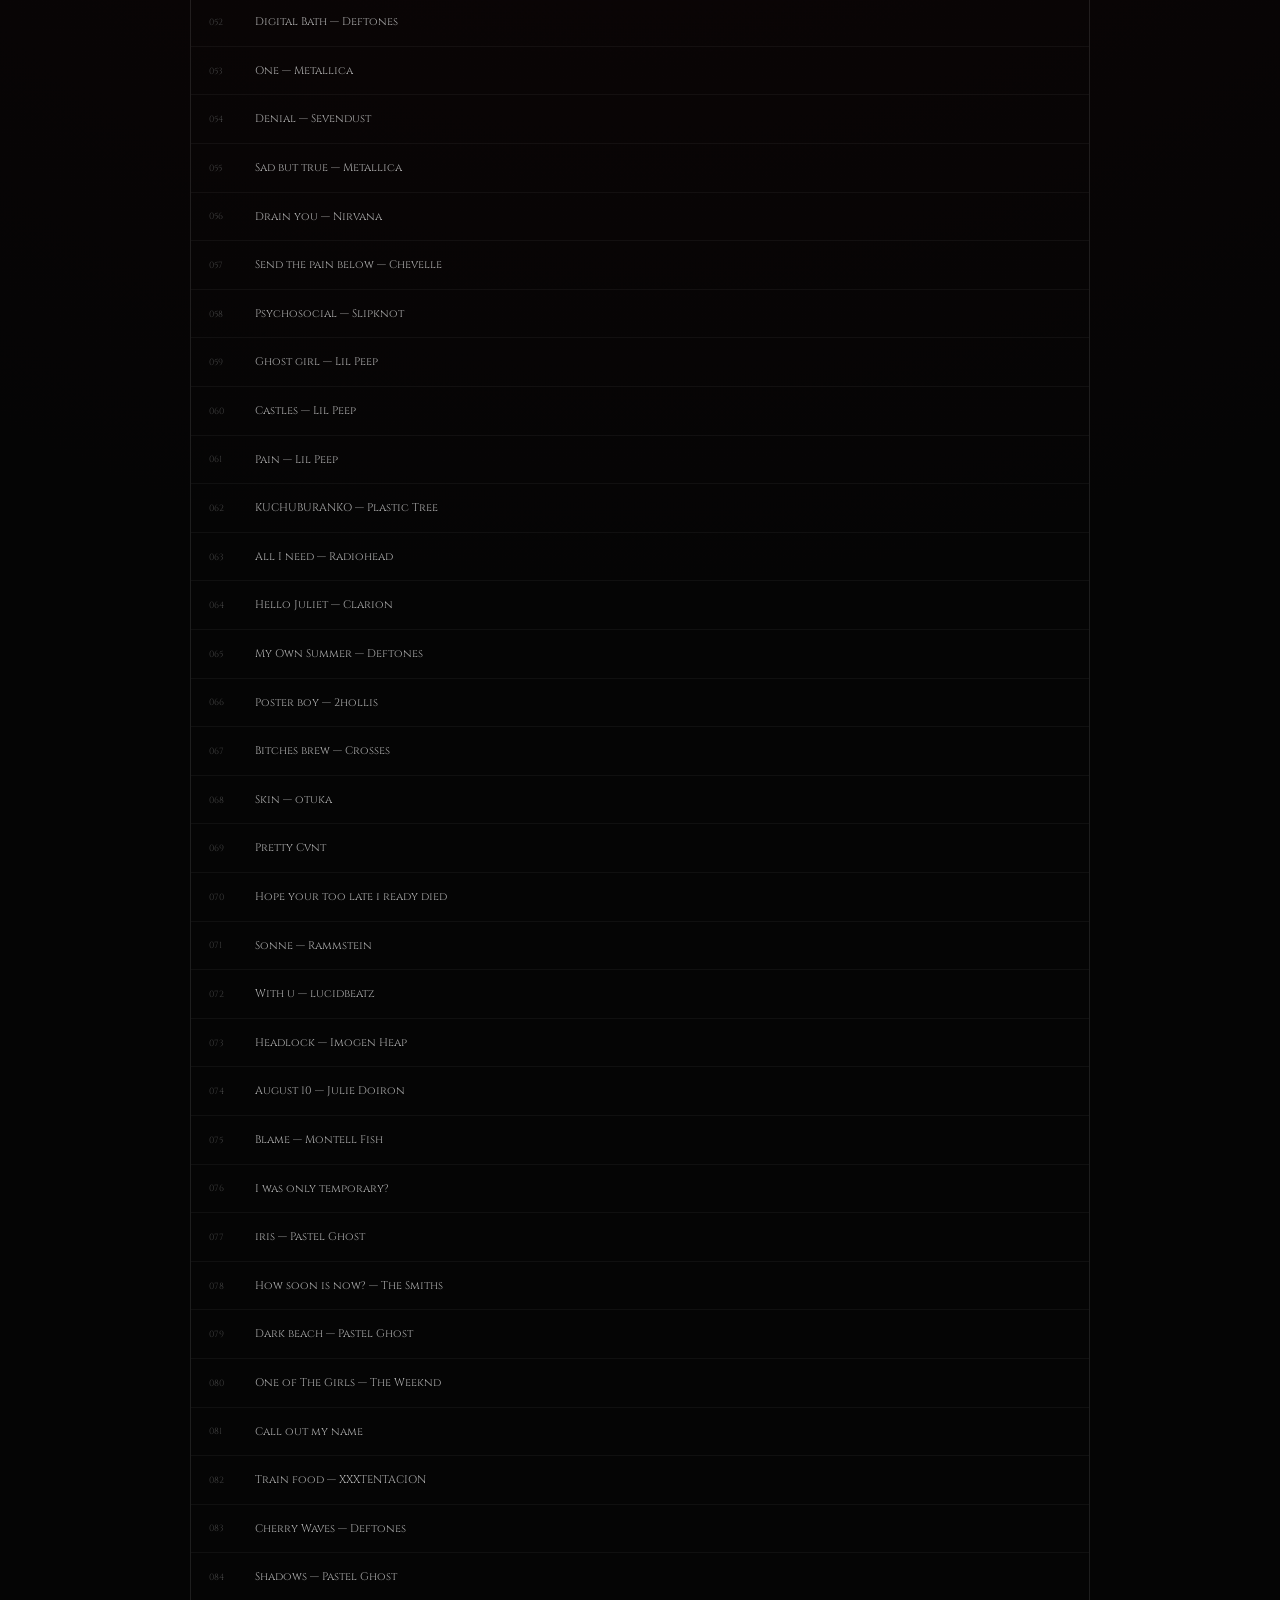
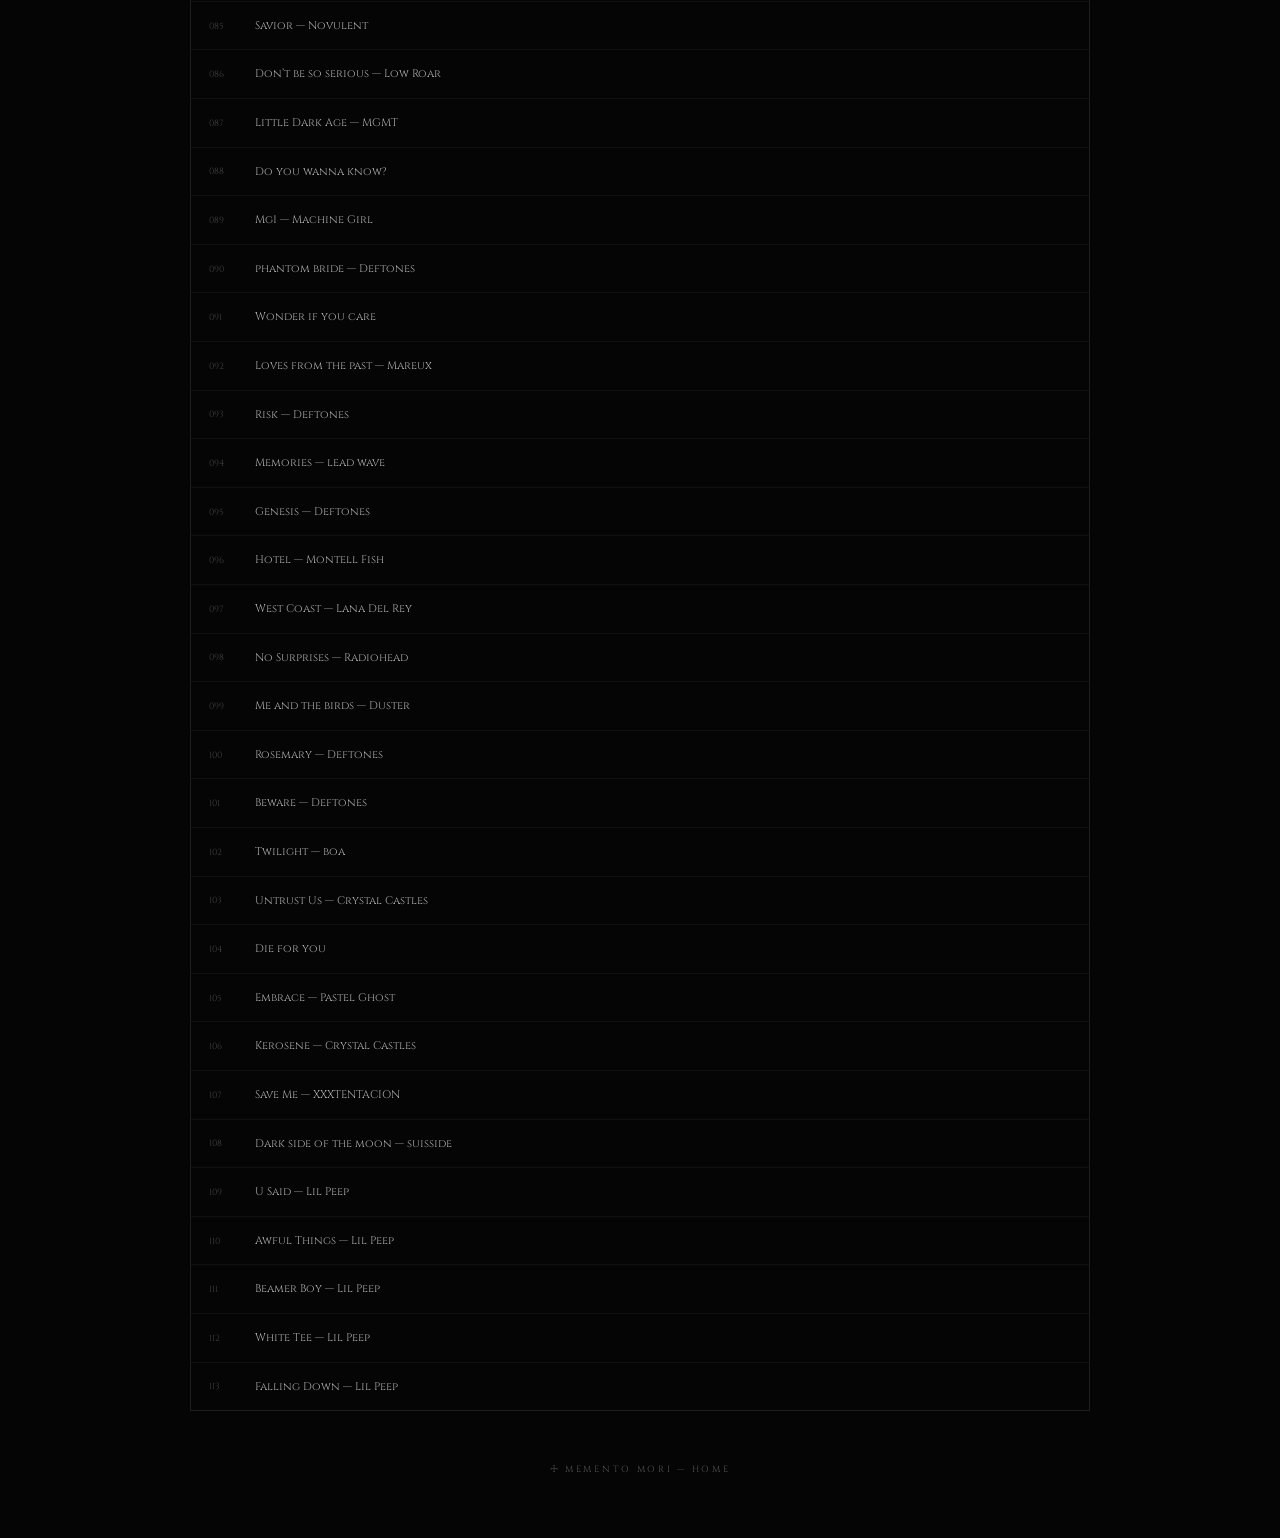
==== commit 27a25715: "Update music.html" ====
--- a/music.html
+++ b/music.html
@@ -18,7 +18,7 @@
 <main class="music-page"><div class="music-wrap">
 <div class="music-top"><span class="eyebrow">MM // 2026</span><a class="back" href="index.html">← RETURN</a></div>
 <section class="music-hero"><p>ARCHIVE / MUSIC / 001</p><h1>𝕸𝖚𝖘𝖎𝖈</h1><p>songs for things that never healed.</p></section>
-<section class="player"><span class="now-label">NOW PLAYING</span><div id="nowTitle" class="now-title">Nothing playing.</div><div class="controls"><button id="playBtn" class="play">▶</button><input id="progress" class="progress" type="range" min="0" max="100" value="0"><span id="time" class="time">00:00 / 00:00</span><input id="volume" class="volume" type="range" min="0" max="1" step="0.01" value="0.65"></div><p class="player-note">audio file: assets/background.mp3</p><audio id="audio" preload="metadata" src="assets/background.mp3"></audio></section>
+<section class="player"><span class="now-label">NOW PLAYING</span><div id="nowTitle" class="now-title">Nothing playing.</div><div class="controls"><button id="playBtn" class="play">▶</button><input id="progress" class="progress" type="range" min="0" max="100" value="0"><span id="time" class="time">00:00 / 00:00</span><input id="volume" class="volume" type="range" min="0" max="1" step="0.01" value="0.65"></div><<p class="player-note">audio file: background.mp3</p> <audio id="audio" preload="metadata" src="background.mp3"></audio></section>
 <div class="playlist-head"><span>PLAYLIST // 113</span><span id="count">113 FILES</span></div><div id="playlist" class="playlist"></div>
 <div class="music-footer"><a href="index.html">☩ MEMENTO MORI — HOME</a></div>
 </div></main>
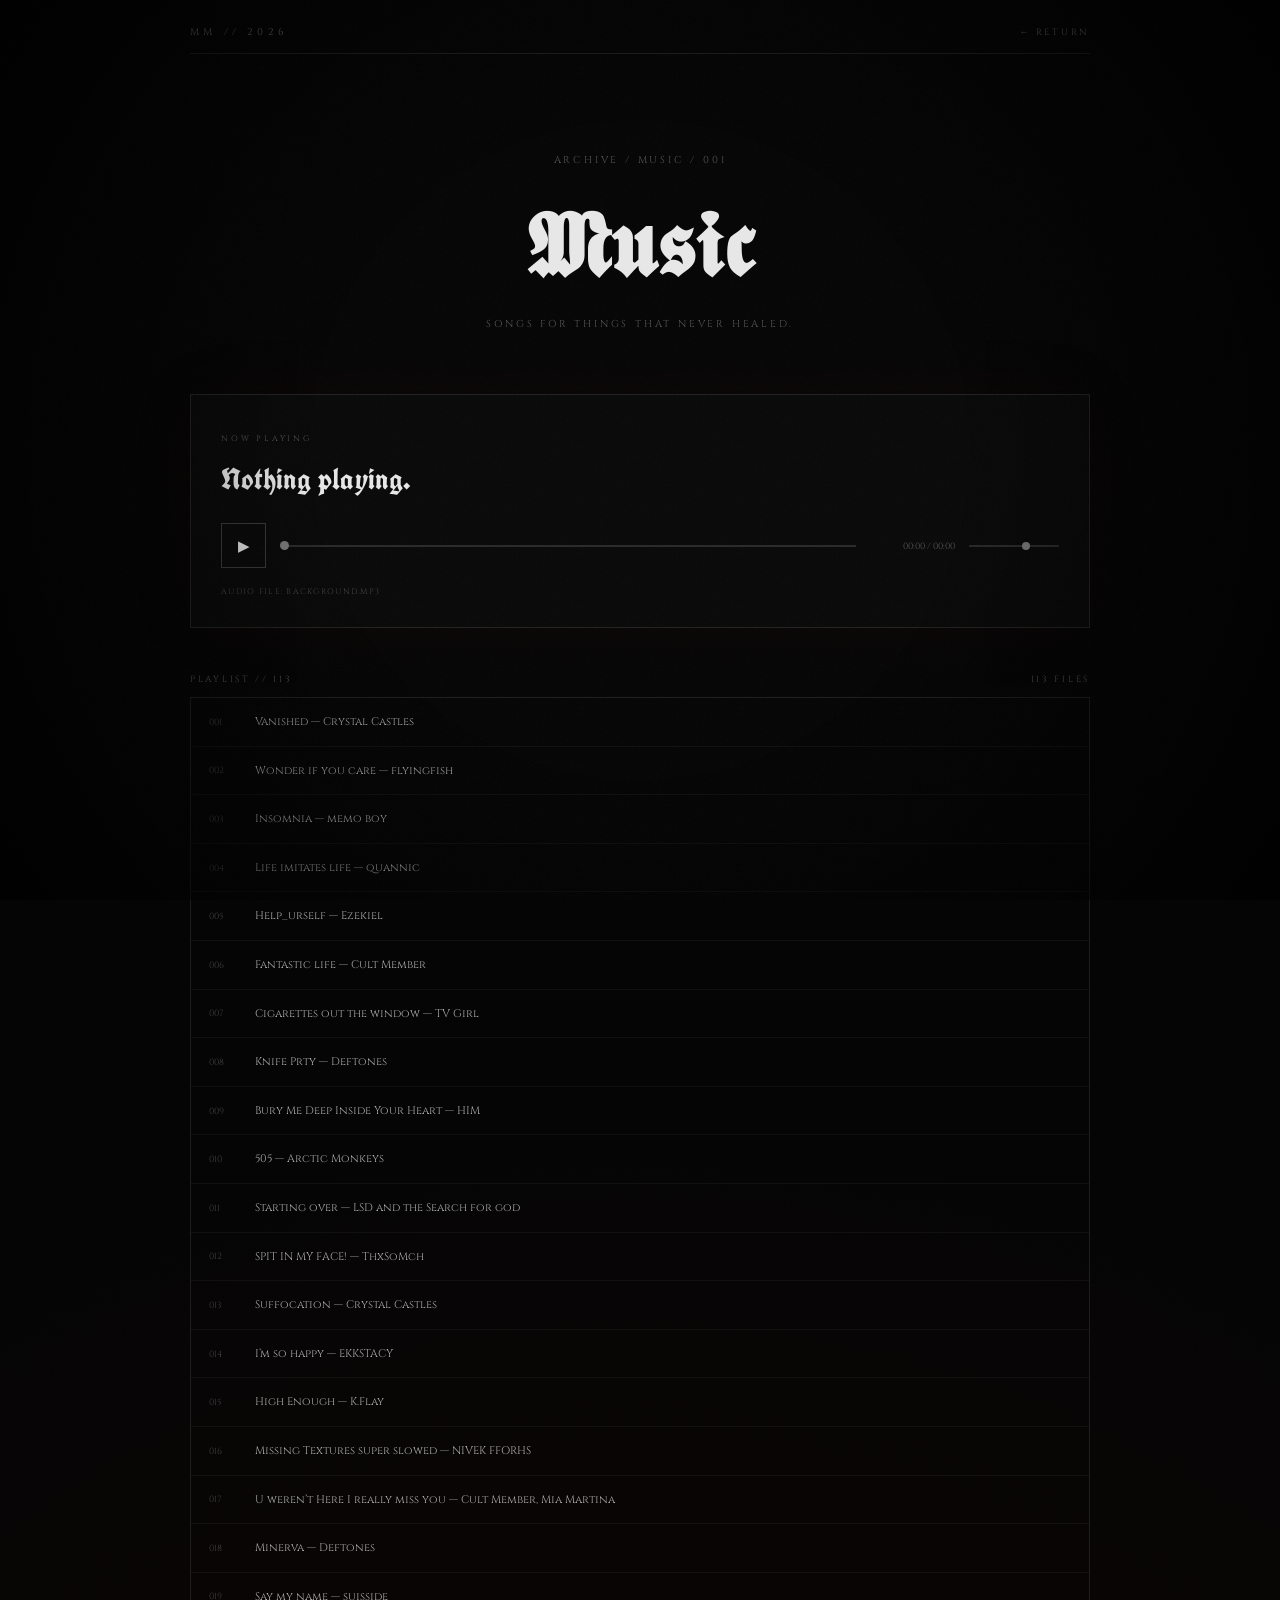
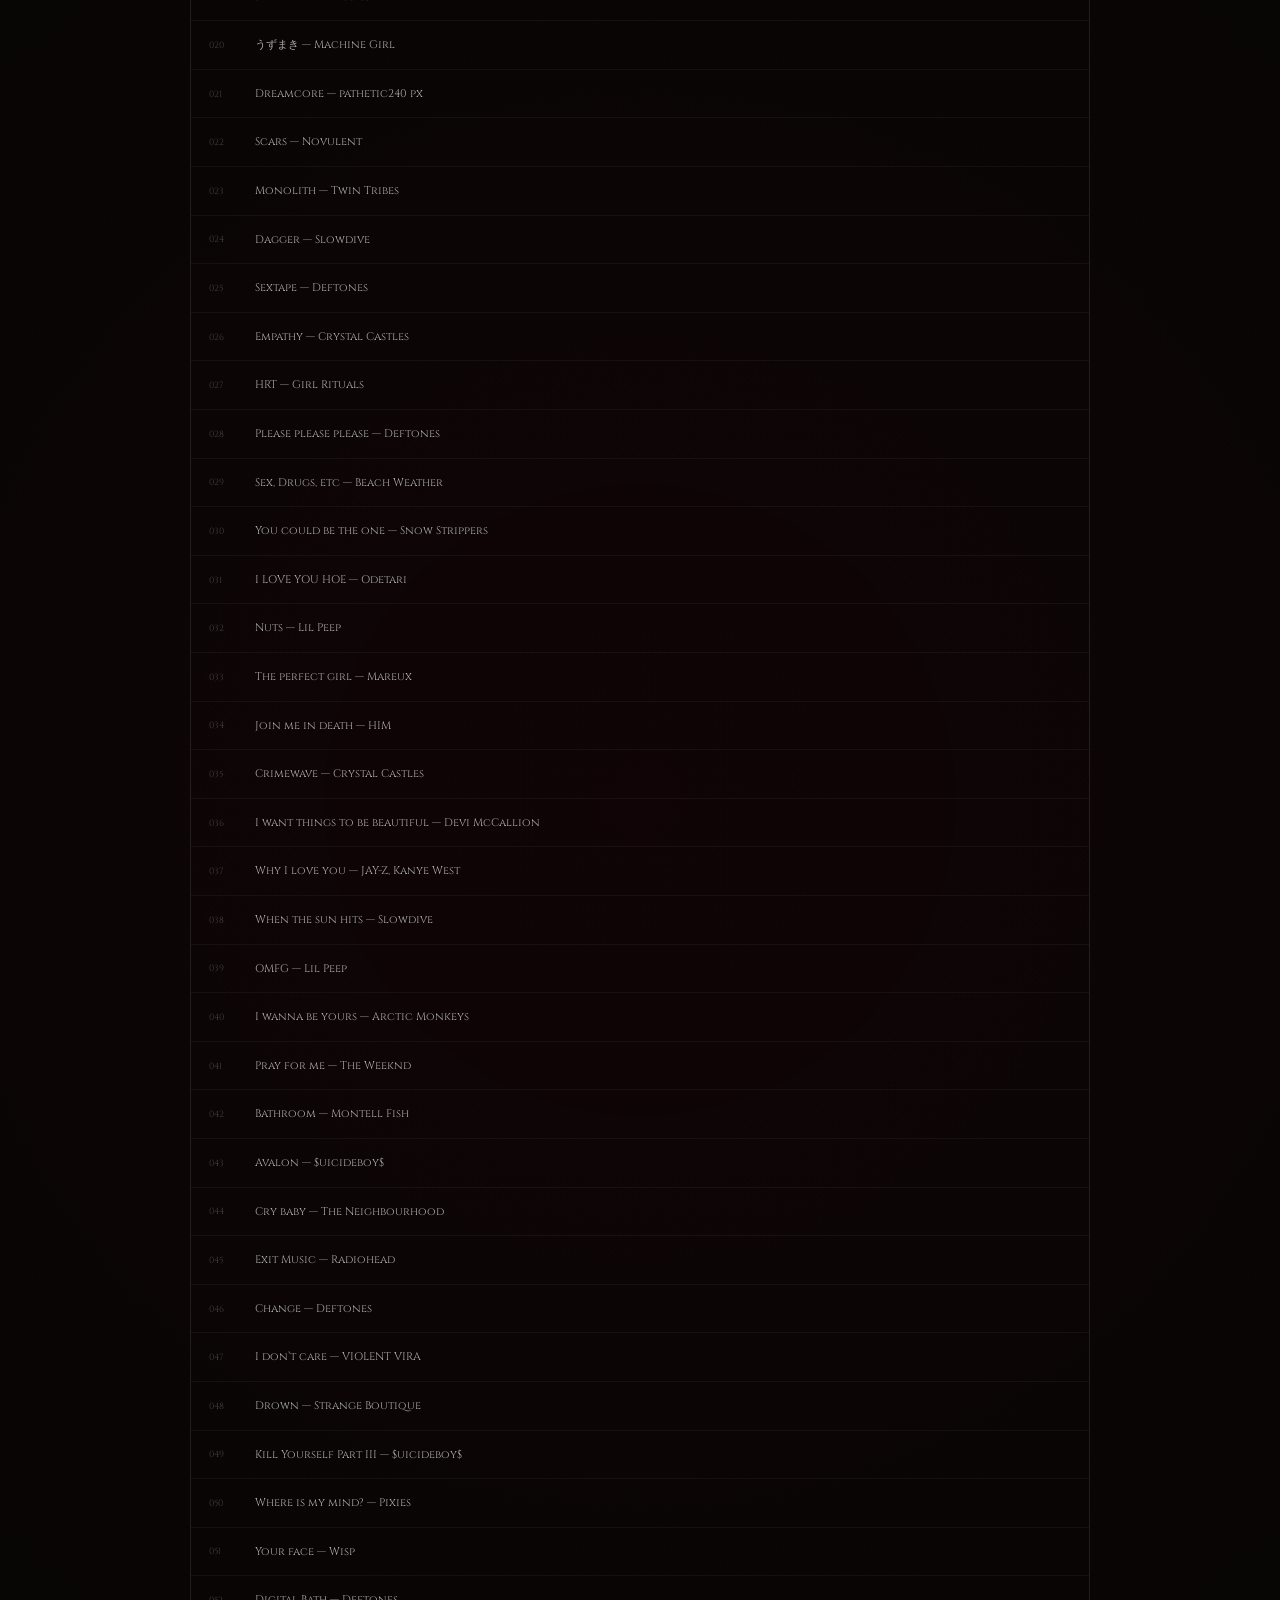
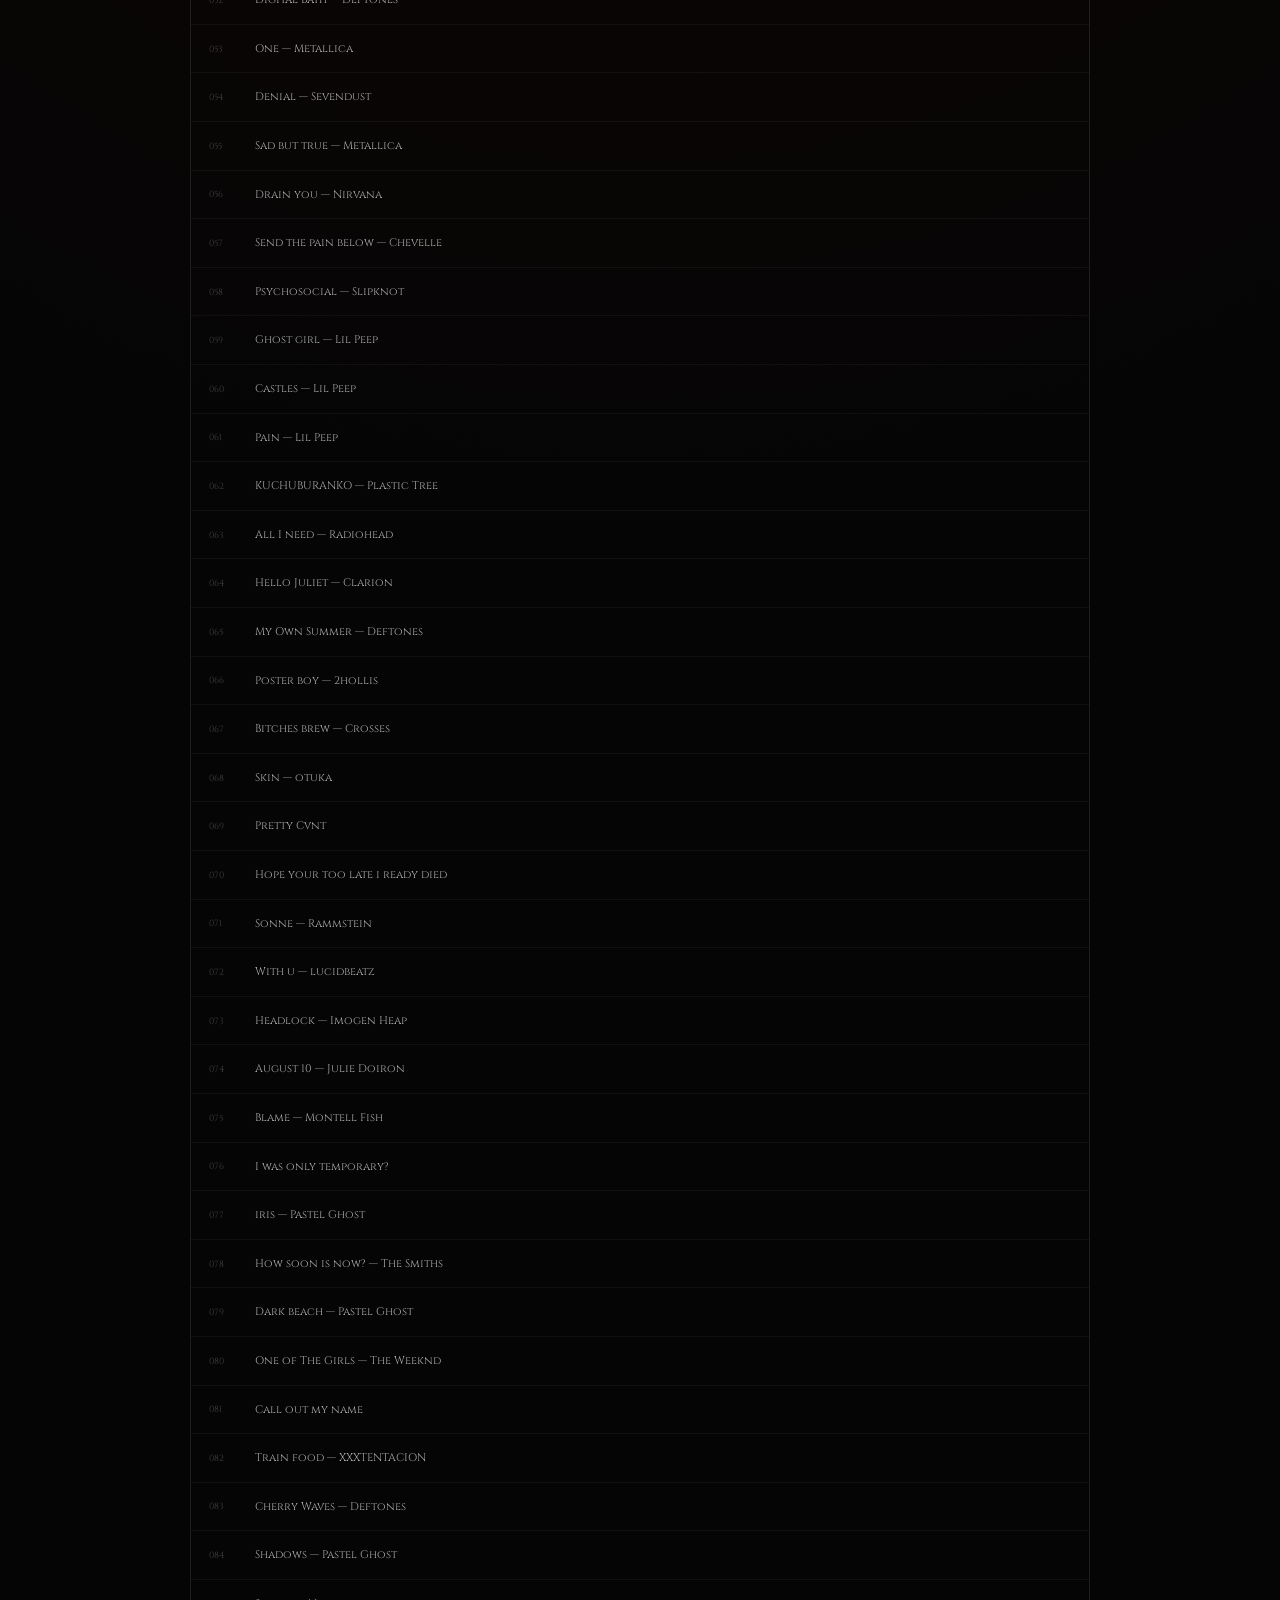
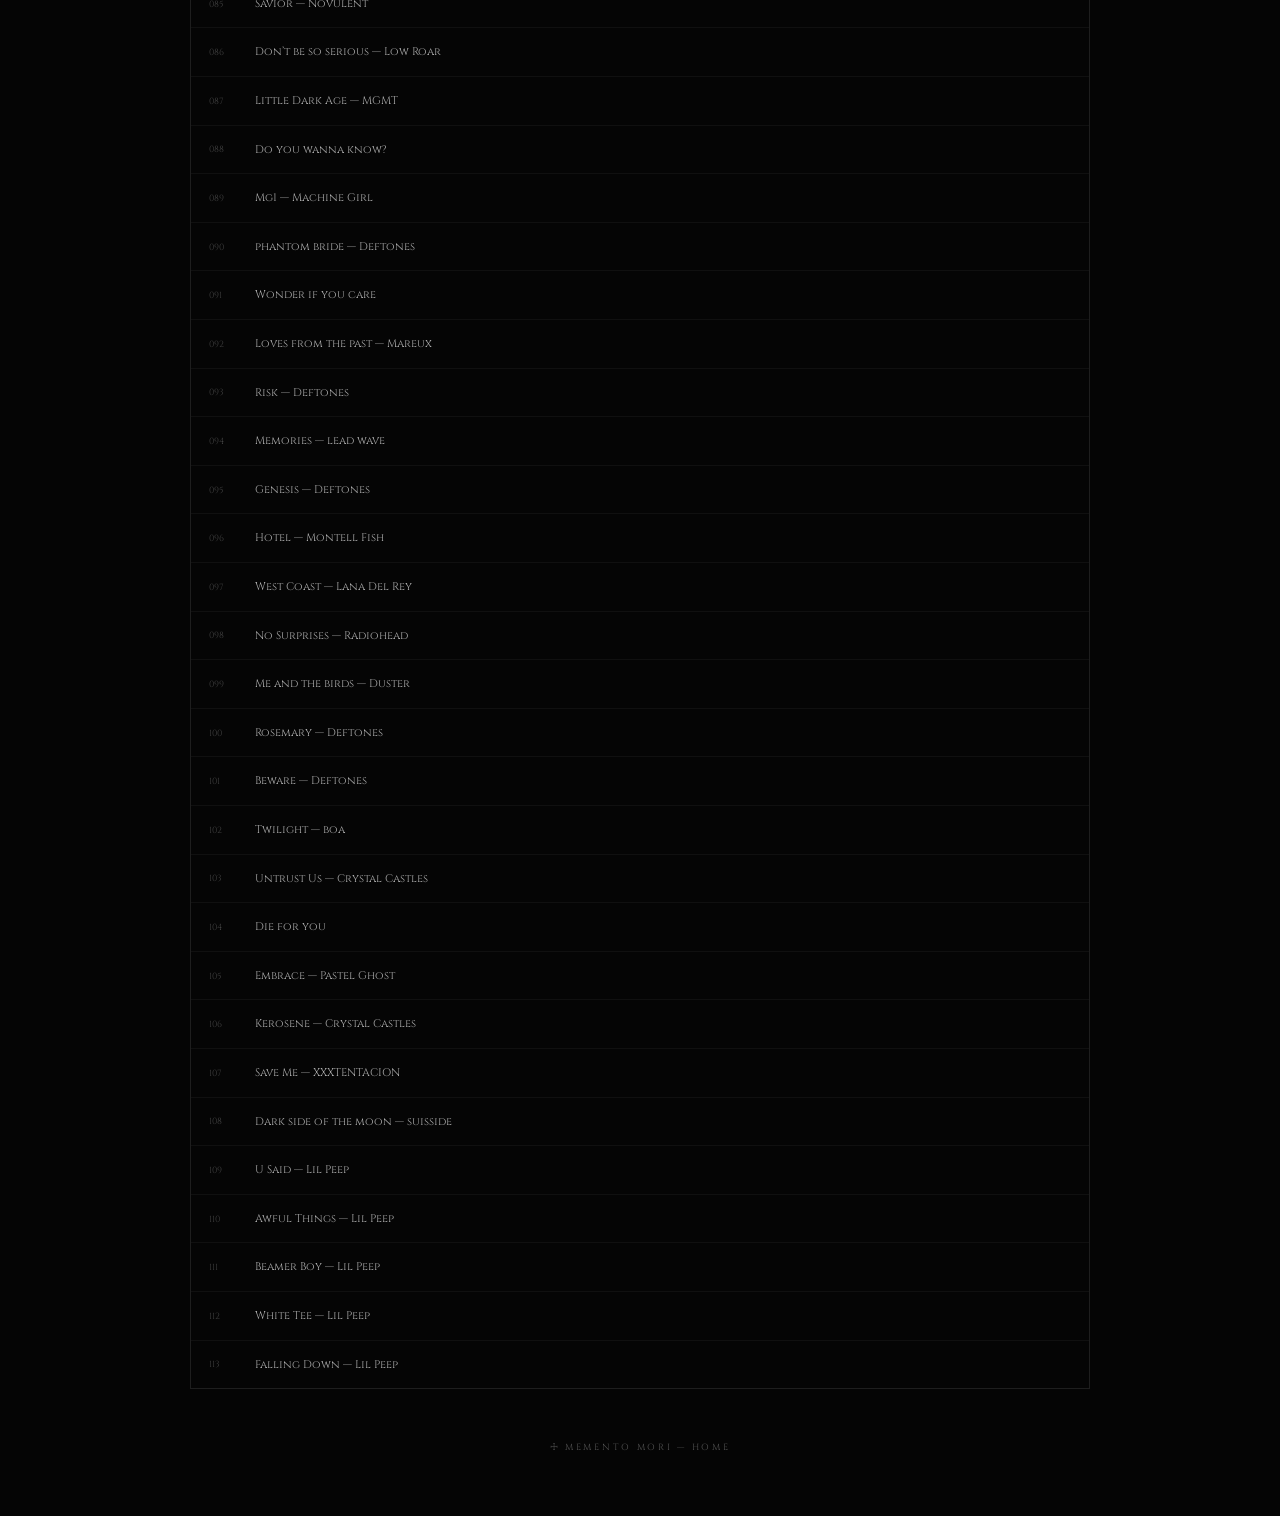
==== commit bdb75c25: "Update music.html" ====
--- a/music.html
+++ b/music.html
@@ -18,7 +18,7 @@
 <main class="music-page"><div class="music-wrap">
 <div class="music-top"><span class="eyebrow">MM // 2026</span><a class="back" href="index.html">← RETURN</a></div>
 <section class="music-hero"><p>ARCHIVE / MUSIC / 001</p><h1>𝕸𝖚𝖘𝖎𝖈</h1><p>songs for things that never healed.</p></section>
-<section class="player"><span class="now-label">NOW PLAYING</span><div id="nowTitle" class="now-title">Nothing playing.</div><div class="controls"><button id="playBtn" class="play">▶</button><input id="progress" class="progress" type="range" min="0" max="100" value="0"><span id="time" class="time">00:00 / 00:00</span><input id="volume" class="volume" type="range" min="0" max="1" step="0.01" value="0.65"></div><<p class="player-note">audio file: background.mp3</p> <audio id="audio" preload="metadata" src="background.mp3"></audio></section>
+<section class="player"><span class="now-label">NOW PLAYING</span><div id="nowTitle" class="now-title">Nothing playing.</div><div class="controls"><button id="playBtn" class="play">▶</button><input id="progress" class="progress" type="range" min="0" max="100" value="0"><span id="time" class="time">00:00 / 00:00</span><input id="volume" class="volume" type="range" min="0" max="1" step="0.01" value="0.65"></div><p class="player-note">audio file: background.mp3</p><audio id="audio" preload="metadata" src="background.mp3"></audio></section>
 <div class="playlist-head"><span>PLAYLIST // 113</span><span id="count">113 FILES</span></div><div id="playlist" class="playlist"></div>
 <div class="music-footer"><a href="index.html">☩ MEMENTO MORI — HOME</a></div>
 </div></main>
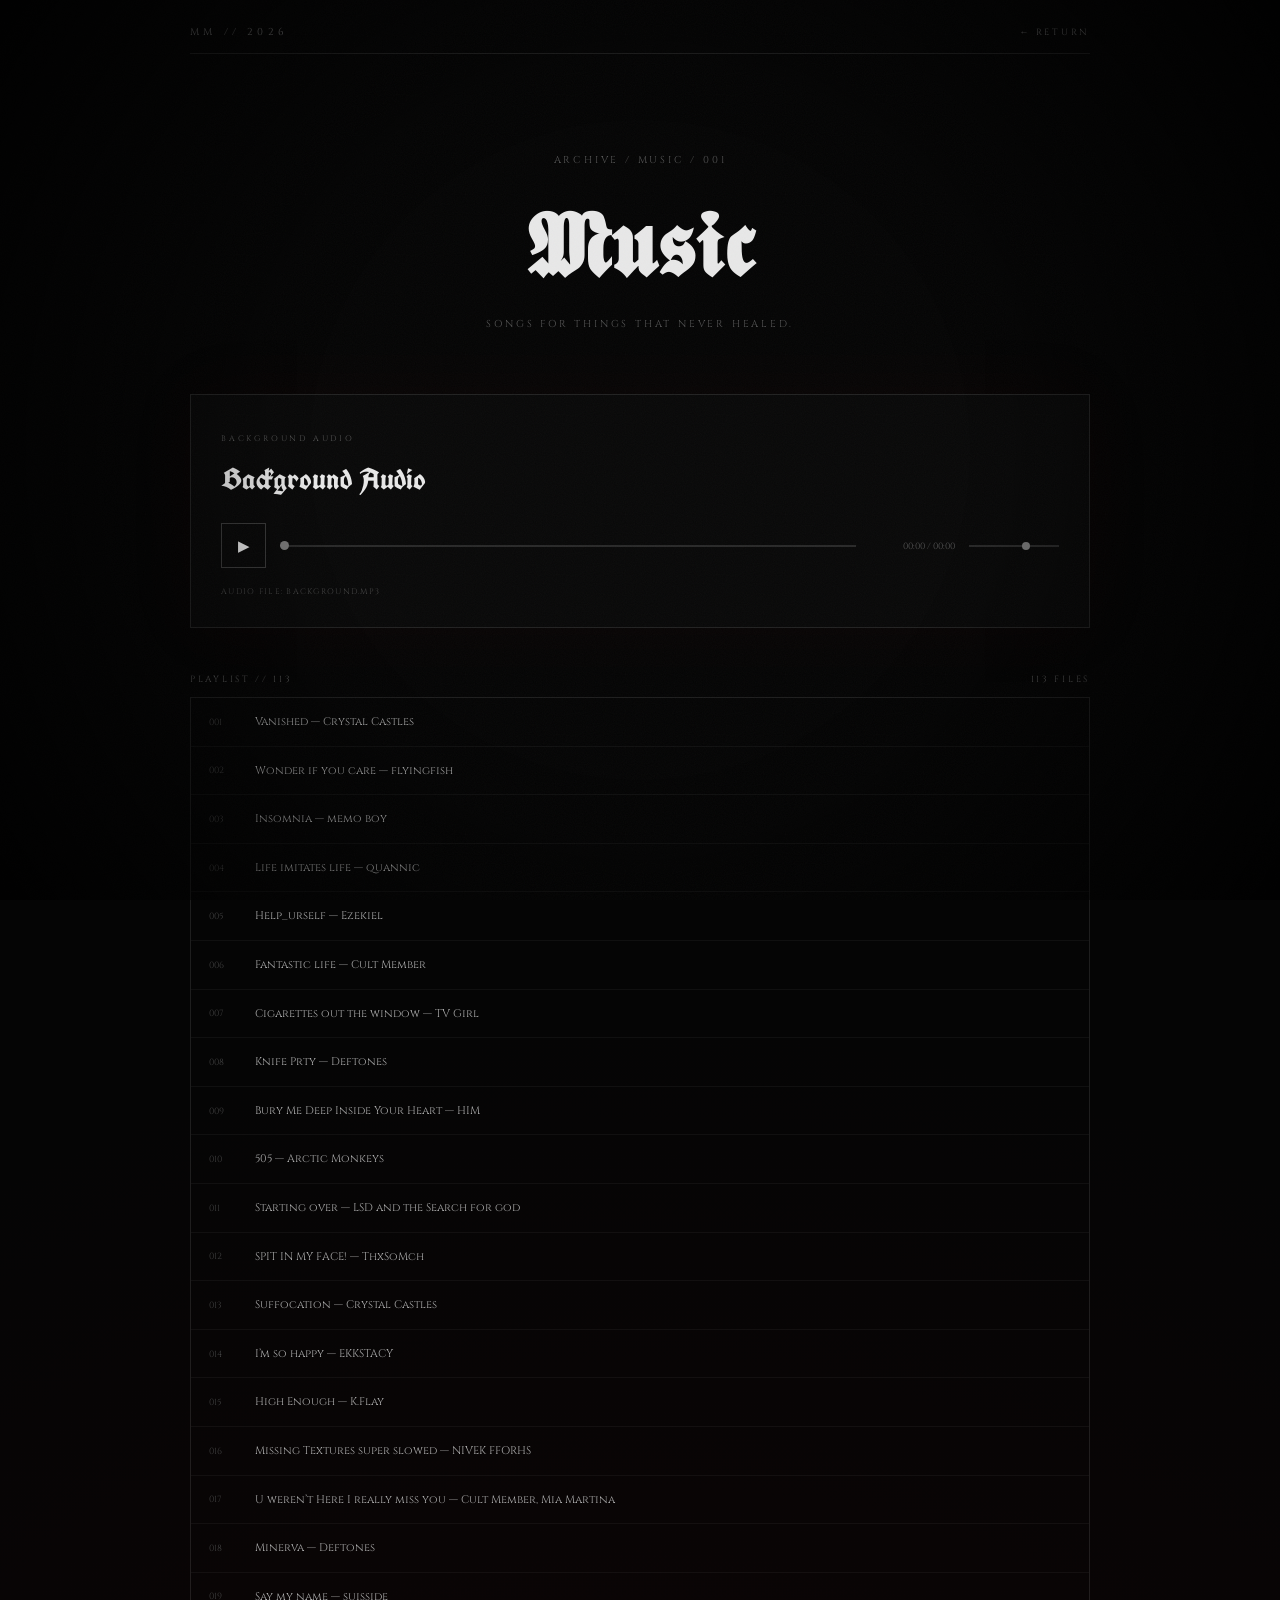
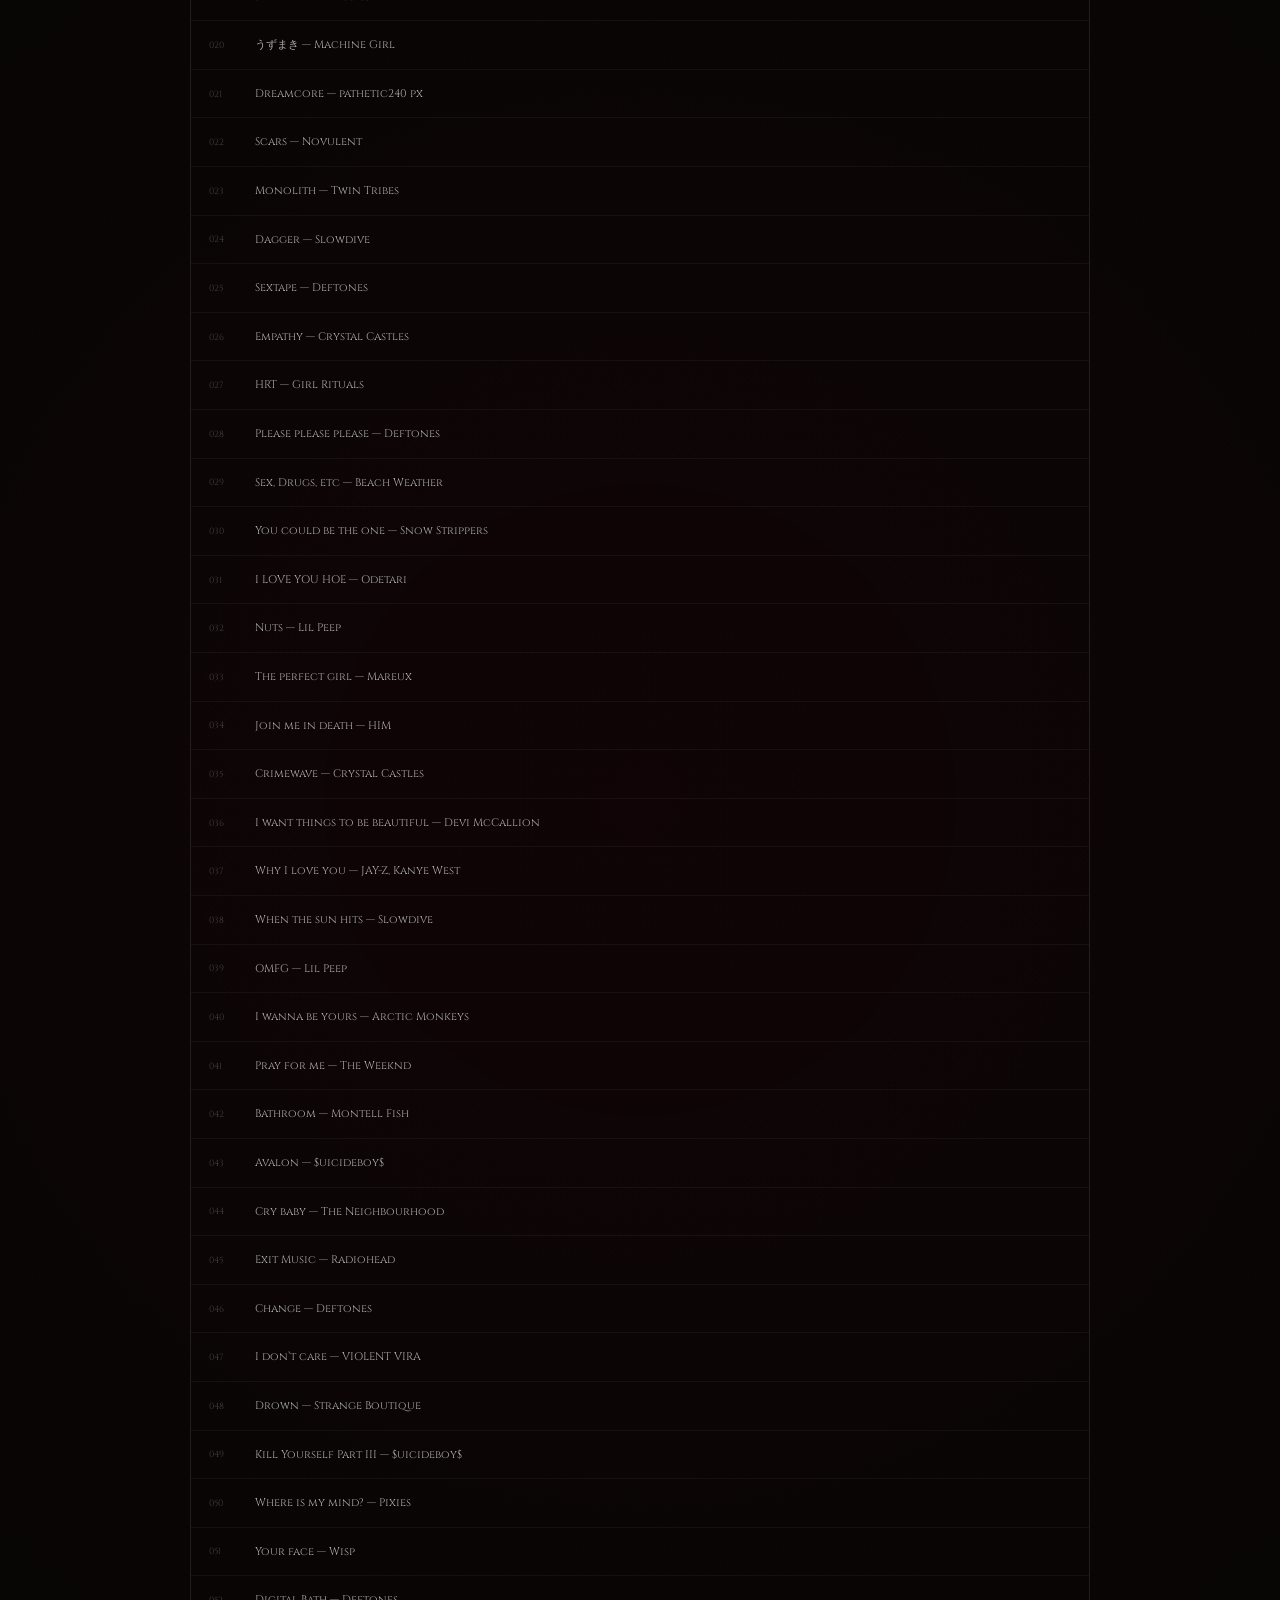
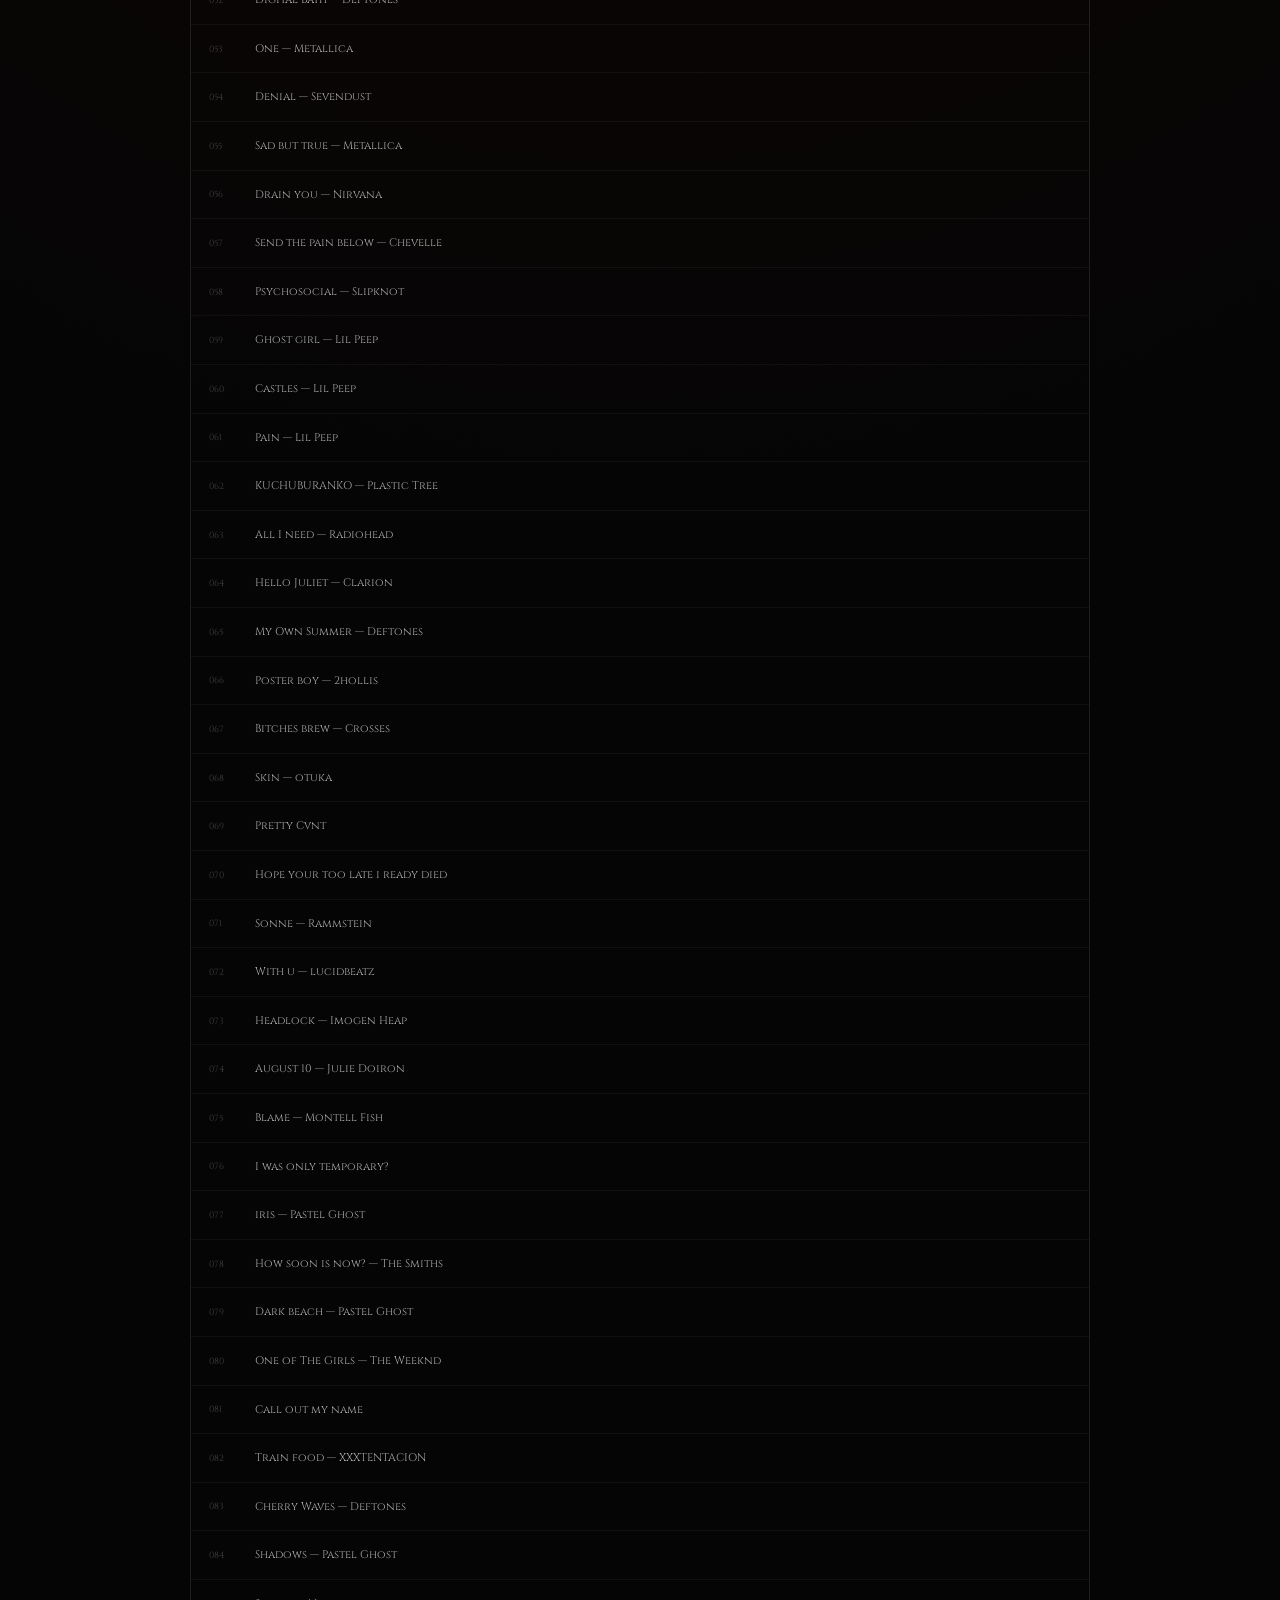
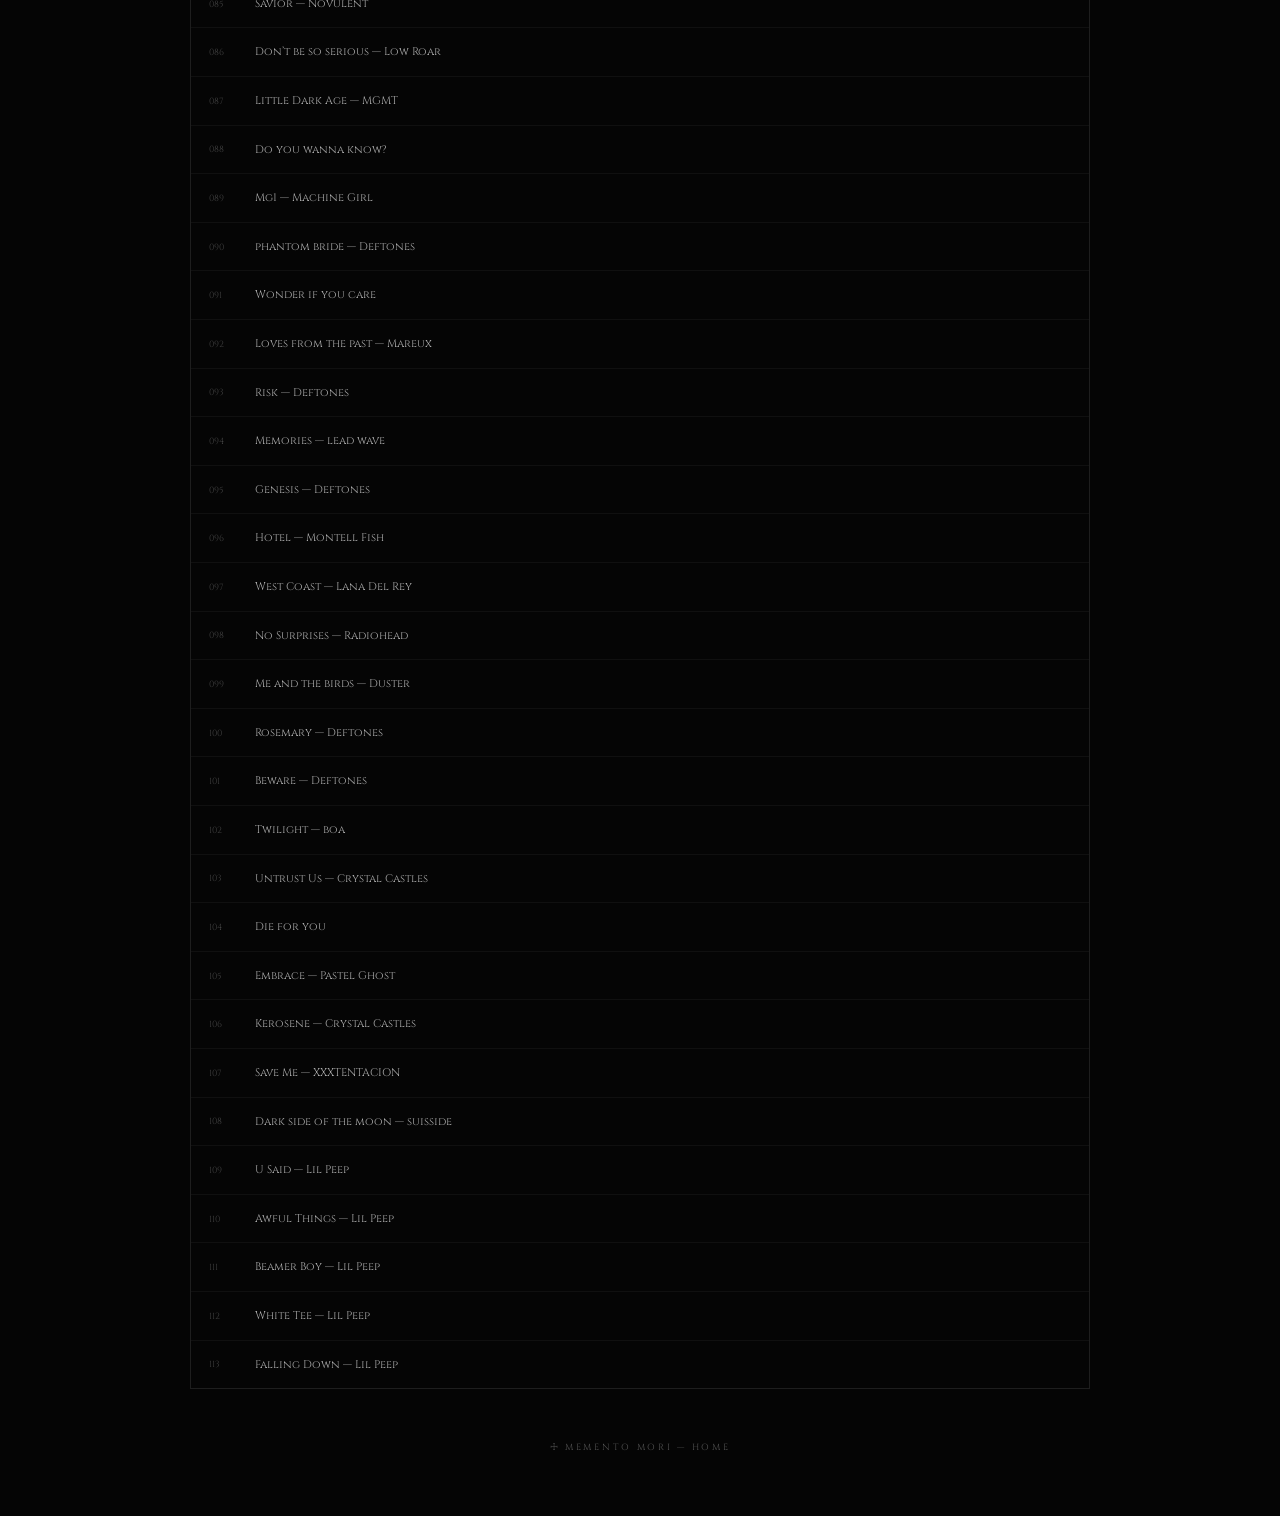
==== commit ccfba06e: "Update music.html" ====
--- a/music.html
+++ b/music.html
@@ -18,7 +18,7 @@
 <main class="music-page"><div class="music-wrap">
 <div class="music-top"><span class="eyebrow">MM // 2026</span><a class="back" href="index.html">← RETURN</a></div>
 <section class="music-hero"><p>ARCHIVE / MUSIC / 001</p><h1>𝕸𝖚𝖘𝖎𝖈</h1><p>songs for things that never healed.</p></section>
-<section class="player"><span class="now-label">NOW PLAYING</span><div id="nowTitle" class="now-title">Nothing playing.</div><div class="controls"><button id="playBtn" class="play">▶</button><input id="progress" class="progress" type="range" min="0" max="100" value="0"><span id="time" class="time">00:00 / 00:00</span><input id="volume" class="volume" type="range" min="0" max="1" step="0.01" value="0.65"></div><p class="player-note">audio file: background.mp3</p><audio id="audio" preload="metadata" src="background.mp3"></audio></section>
+<section class="player"><span class="now-label">BACKGROUND AUDIO</span><div id="nowTitle" class="now-title">Background Audio</div><div class="controls"><button id="playBtn" class="play">▶</button><input id="progress" class="progress" type="range" min="0" max="100" value="0"><span id="time" class="time">00:00 / 00:00</span><input id="volume" class="volume" type="range" min="0" max="1" step="0.01" value="0.65"></div><p class="player-note">audio file: background.mp3</p><audio id="audio" preload="metadata" loop src="background.mp3"></audio></section>
 <div class="playlist-head"><span>PLAYLIST // 113</span><span id="count">113 FILES</span></div><div id="playlist" class="playlist"></div>
 <div class="music-footer"><a href="index.html">☩ MEMENTO MORI — HOME</a></div>
 </div></main>
@@ -27,10 +27,24 @@
 'Vanished — Crystal Castles','Wonder if you care — flyingfish','Insomnia — memo boy','Life imitates life — quannic','Help_urself — Ezekiel','Fantastic life — Cult Member','Cigarettes out the window — TV Girl','Knife Prty — Deftones','Bury Me Deep Inside Your Heart — HIM','505 — Arctic Monkeys','Starting over — LSD and the Search for god','SPIT IN MY FACE! — ThxSoMch','Suffocation — Crystal Castles','I’m so happy — EKKSTACY','High Enough — K.Flay','Missing Textures super slowed — NIVEK FFORHS','U weren’t Here I really miss you — Cult Member, Mia Martina','Minerva — Deftones','Say my name — suisside','うずまき — Machine Girl','Dreamcore — pathetic240 px','Scars — Novulent','Monolith — Twin Tribes','Dagger — Slowdive','Sextape — Deftones','Empathy — Crystal Castles','HRT — Girl Rituals','Please please please — Deftones','Sex, Drugs, etc — Beach Weather','You could be the one — Snow Strippers','I LOVE YOU HOE — Odetari','Nuts — Lil Peep','The perfect girl — Mareux','Join me in death — HIM','Crimewave — Crystal Castles','I want things to be beautiful — Devi McCallion','Why I love you — JAY-Z, Kanye West','When the sun hits — Slowdive','OMFG — Lil Peep','I wanna be yours — Arctic Monkeys','Pray for me — The Weeknd','Bathroom — Montell Fish','Avalon — $uicideboy$','Cry baby — The Neighbourhood','Exit Music — Radiohead','Change — Deftones','I don’t care — VIOLENT VIRA','Drown — Strange Boutique','Kill Yourself Part III — $uicideboy$','Where is my mind? — Pixies','Your face — Wisp','Digital Bath — Deftones','One — Metallica','Denial — Sevendust','Sad but true — Metallica','Drain you — Nirvana','Send the pain below — Chevelle','Psychosocial — Slipknot','Ghost girl — Lil Peep','Castles — Lil Peep','Pain — Lil Peep','KUCHUBURANKO — Plastic Tree','All I need — Radiohead','Hello Juliet — Clarion','My Own Summer — Deftones','Poster boy — 2hollis','Bitches brew — Crosses','Skin — otuka','Pretty Cvnt','Hope your too late i ready died','Sonne — Rammstein','With u — lucidbeatz','Headlock — Imogen Heap','August 10 — Julie Doiron','Blame — Montell Fish','I was only temporary?','iris — Pastel Ghost','How soon is now? — The Smiths','Dark beach — Pastel Ghost','One of The Girls — The Weeknd','Call out my name','Train food — XXXTENTACION','Cherry Waves — Deftones','Shadows — Pastel Ghost','Savior — Novulent','Don’t be so serious — Low Roar','Little Dark Age — MGMT','Do you wanna know?','Mg1 — Machine Girl','phantom bride — Deftones','Wonder if you care','Loves from the past — Mareux','Risk — Deftones','Memories — lead wave','Genesis — Deftones','Hotel — Montell Fish','West Coast — Lana Del Rey','No Surprises — Radiohead','Me and the birds — Duster','Rosemary — Deftones','Beware — Deftones','Twilight — boa','Untrust Us — Crystal Castles','Die for you','Embrace — Pastel Ghost','Kerosene — Crystal Castles','Save Me — XXXTENTACION','Dark side of the moon — suisside','U Said — Lil Peep','Awful Things — Lil Peep','Beamer Boy — Lil Peep','White Tee — Lil Peep','Falling Down — Lil Peep'
 ];
 const playlist=document.getElementById('playlist'),audio=document.getElementById('audio'),playBtn=document.getElementById('playBtn'),progress=document.getElementById('progress'),volume=document.getElementById('volume'),nowTitle=document.getElementById('nowTitle'),time=document.getElementById('time');
-songs.forEach((song,i)=>{const row=document.createElement('div');row.className='track';row.innerHTML='<span class="num">'+String(i+1).padStart(3,'0')+'</span><span class="track-name">'+song+'</span>';row.addEventListener('click',()=>{document.querySelectorAll('.track').forEach(x=>x.classList.remove('active'));row.classList.add('active');nowTitle.textContent=song;audio.currentTime=0;audio.play().catch(()=>{});playBtn.textContent='Ⅱ'});playlist.appendChild(row)});
+
+songs.forEach((song,i)=>{
+  const row=document.createElement('div');
+  row.className='track';
+  row.innerHTML='<span class="num">'+String(i+1).padStart(3,'0')+'</span><span class="track-name">'+song+'</span>';
+  row.addEventListener('click',()=>{
+    document.querySelectorAll('.track').forEach(x=>x.classList.remove('active'));
+    row.classList.add('active');
+  });
+  playlist.appendChild(row);
+});
+
 function fmt(s){if(!Number.isFinite(s))return'00:00';return String(Math.floor(s/60)).padStart(2,'0')+':'+String(Math.floor(s%60)).padStart(2,'0')}
-playBtn.onclick=()=>{if(audio.paused){audio.play().catch(()=>{nowTitle.textContent='Click again to play audio.'});playBtn.textContent='Ⅱ'}else{audio.pause();playBtn.textContent='▶'}};
-audio.addEventListener('timeupdate',()=>{progress.value=audio.duration?(audio.currentTime/audio.duration)*100:0;time.textContent=fmt(audio.currentTime)+' / '+fmt(audio.duration)});progress.oninput=()=>{if(audio.duration)audio.currentTime=(progress.value/100)*audio.duration};volume.oninput=()=>audio.volume=volume.value;audio.volume=.65;
-audio.addEventListener('play',()=>playBtn.textContent='Ⅱ');audio.addEventListener('pause',()=>playBtn.textContent='▶');
+playBtn.onclick=()=>{if(audio.paused){audio.play().catch(()=>{});playBtn.textContent='Ⅱ'}else{audio.pause();playBtn.textContent='▶'}};
+audio.addEventListener('timeupdate',()=>{progress.value=audio.duration?(audio.currentTime/audio.duration)*100:0;time.textContent=fmt(audio.currentTime)+' / '+fmt(audio.duration)});
+progress.oninput=()=>{if(audio.duration)audio.currentTime=(progress.value/100)*audio.duration};
+volume.oninput=()=>audio.volume=volume.value;audio.volume=.65;
+audio.addEventListener('play',()=>playBtn.textContent='Ⅱ');
+audio.addEventListener('pause',()=>playBtn.textContent='▶');
 </script>
 </body></html>
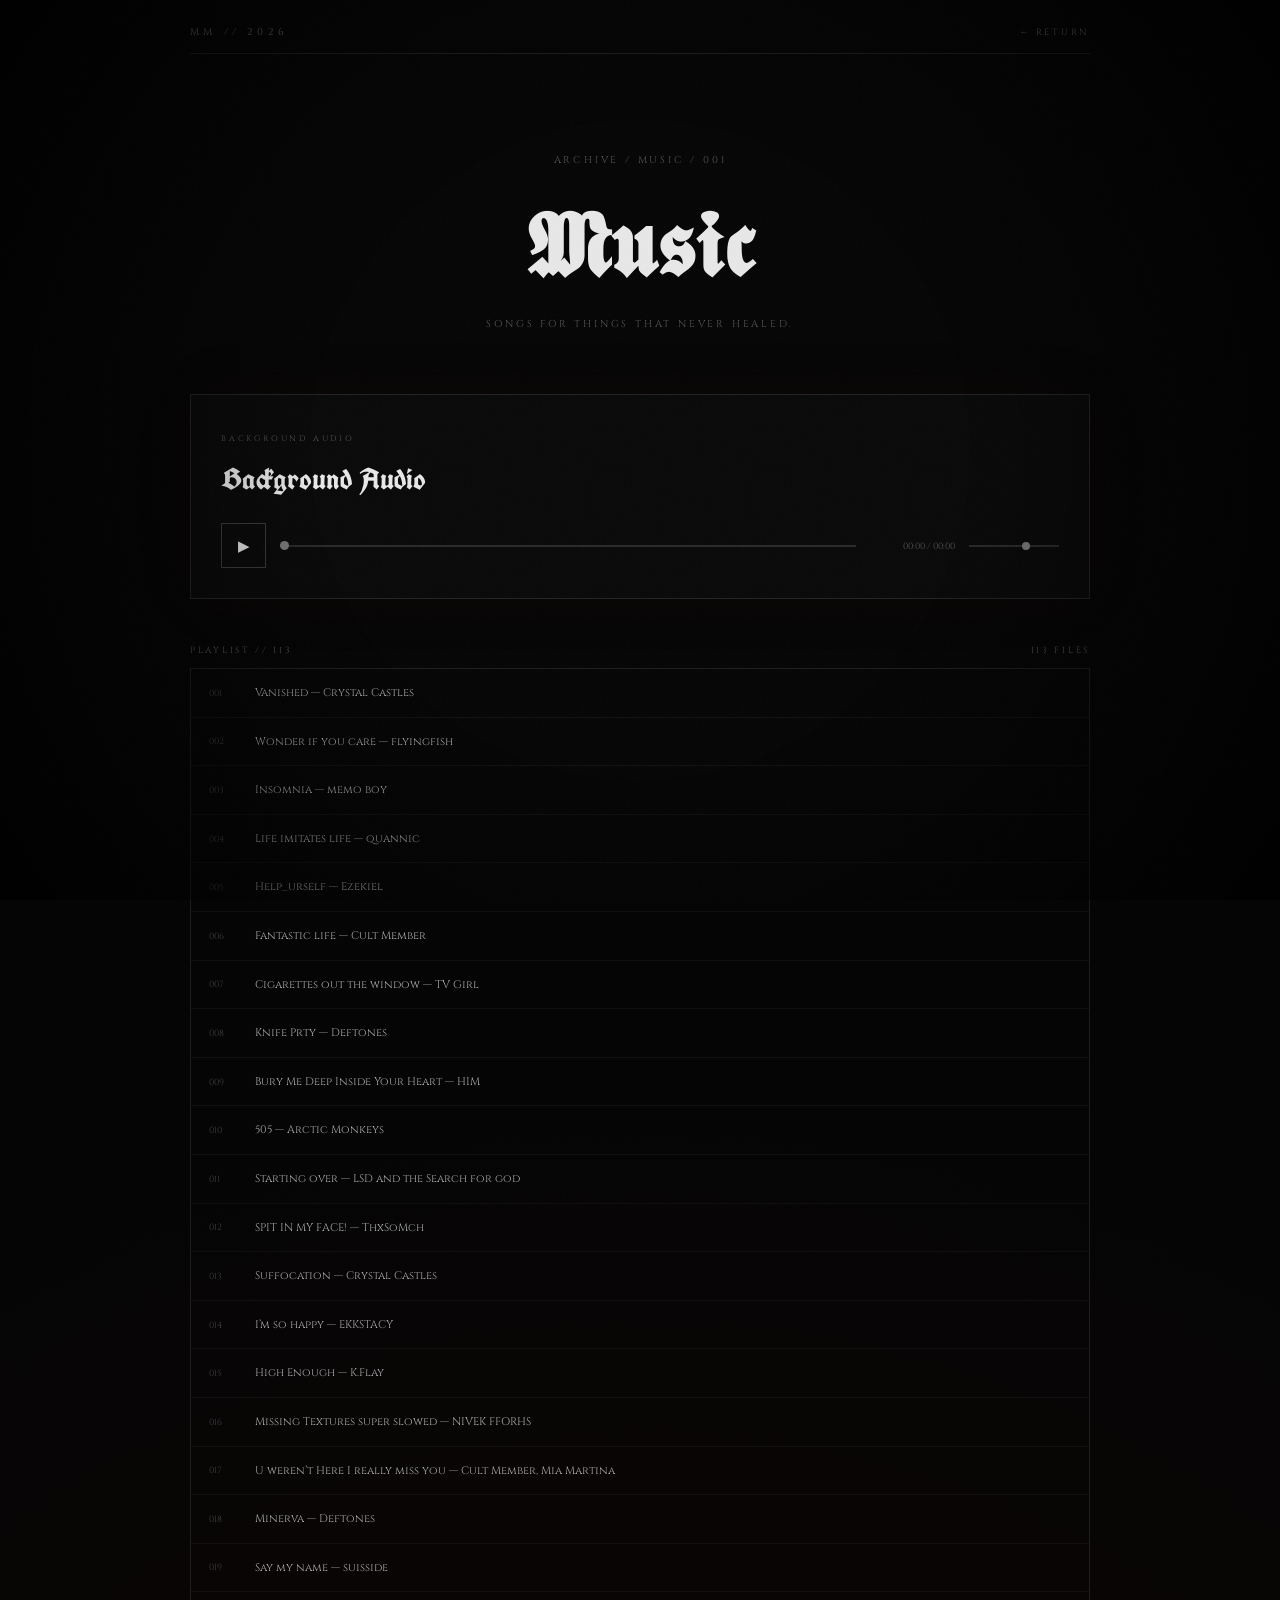
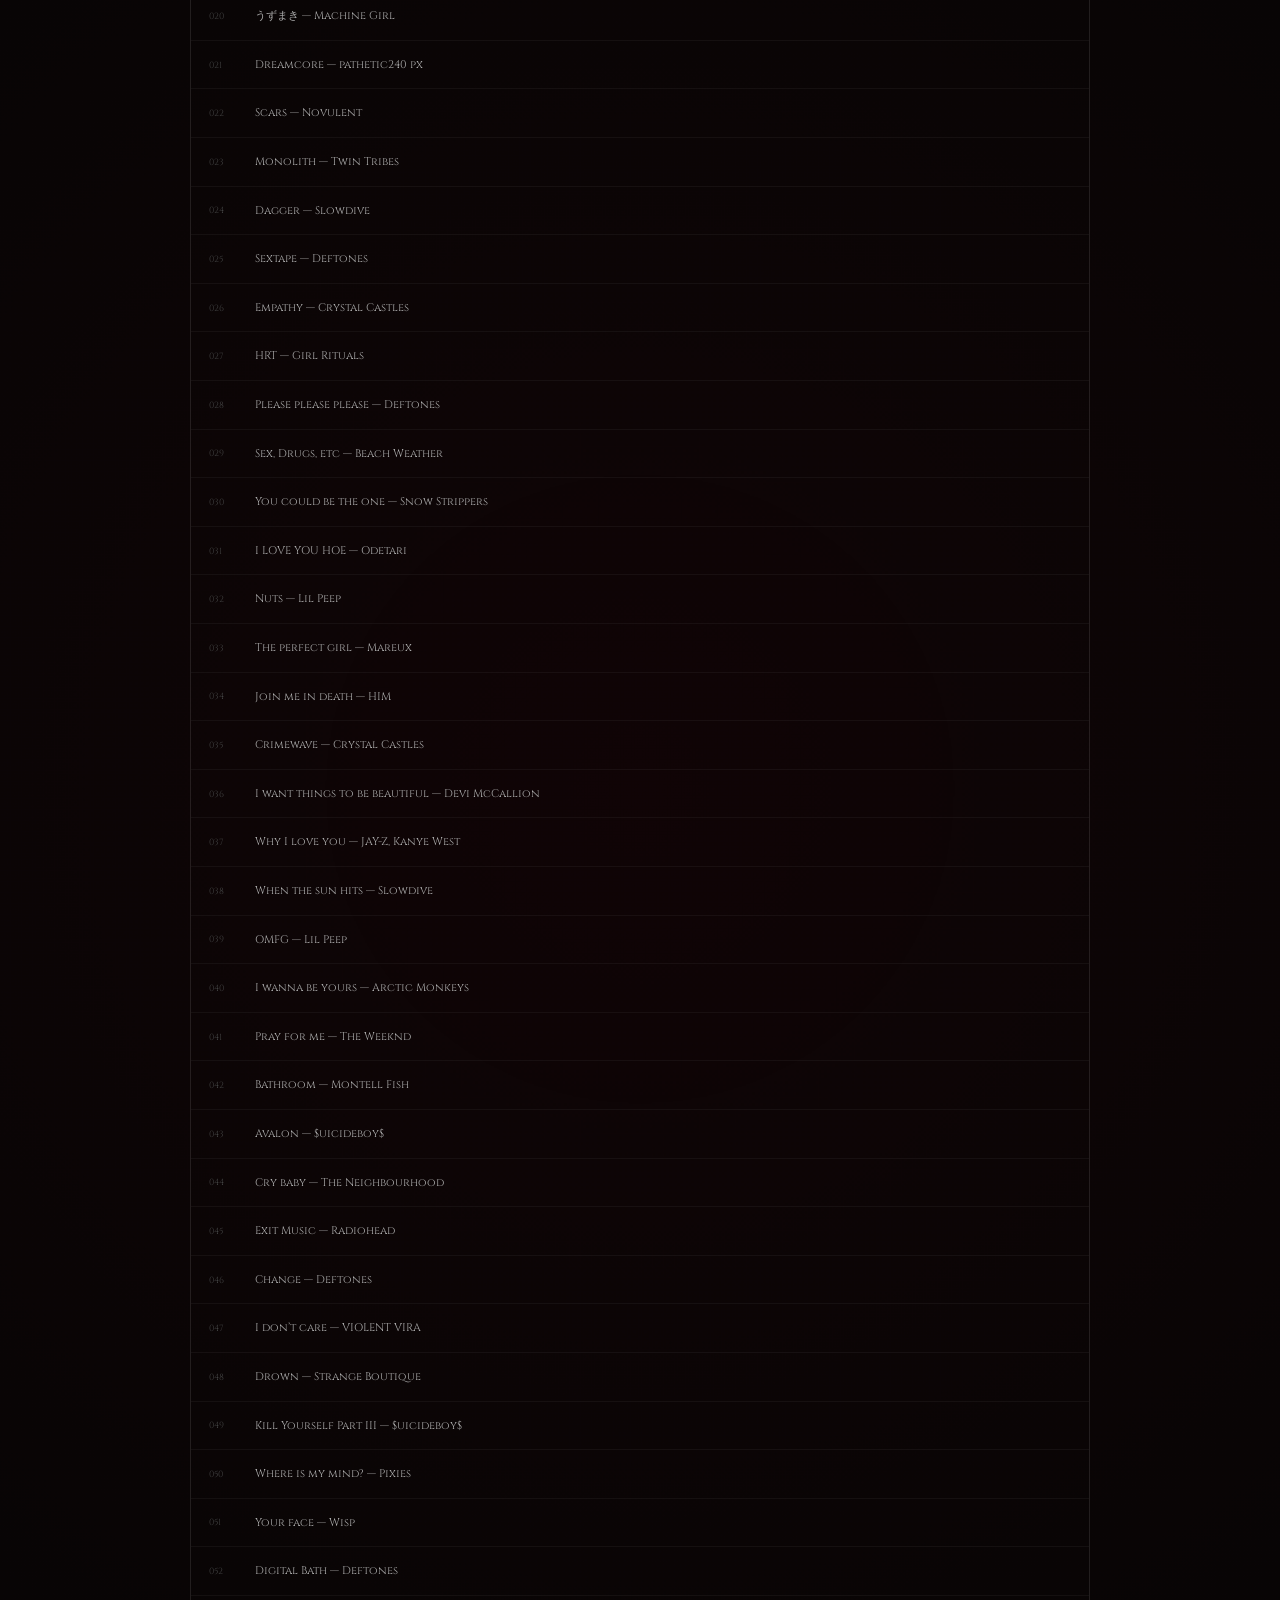
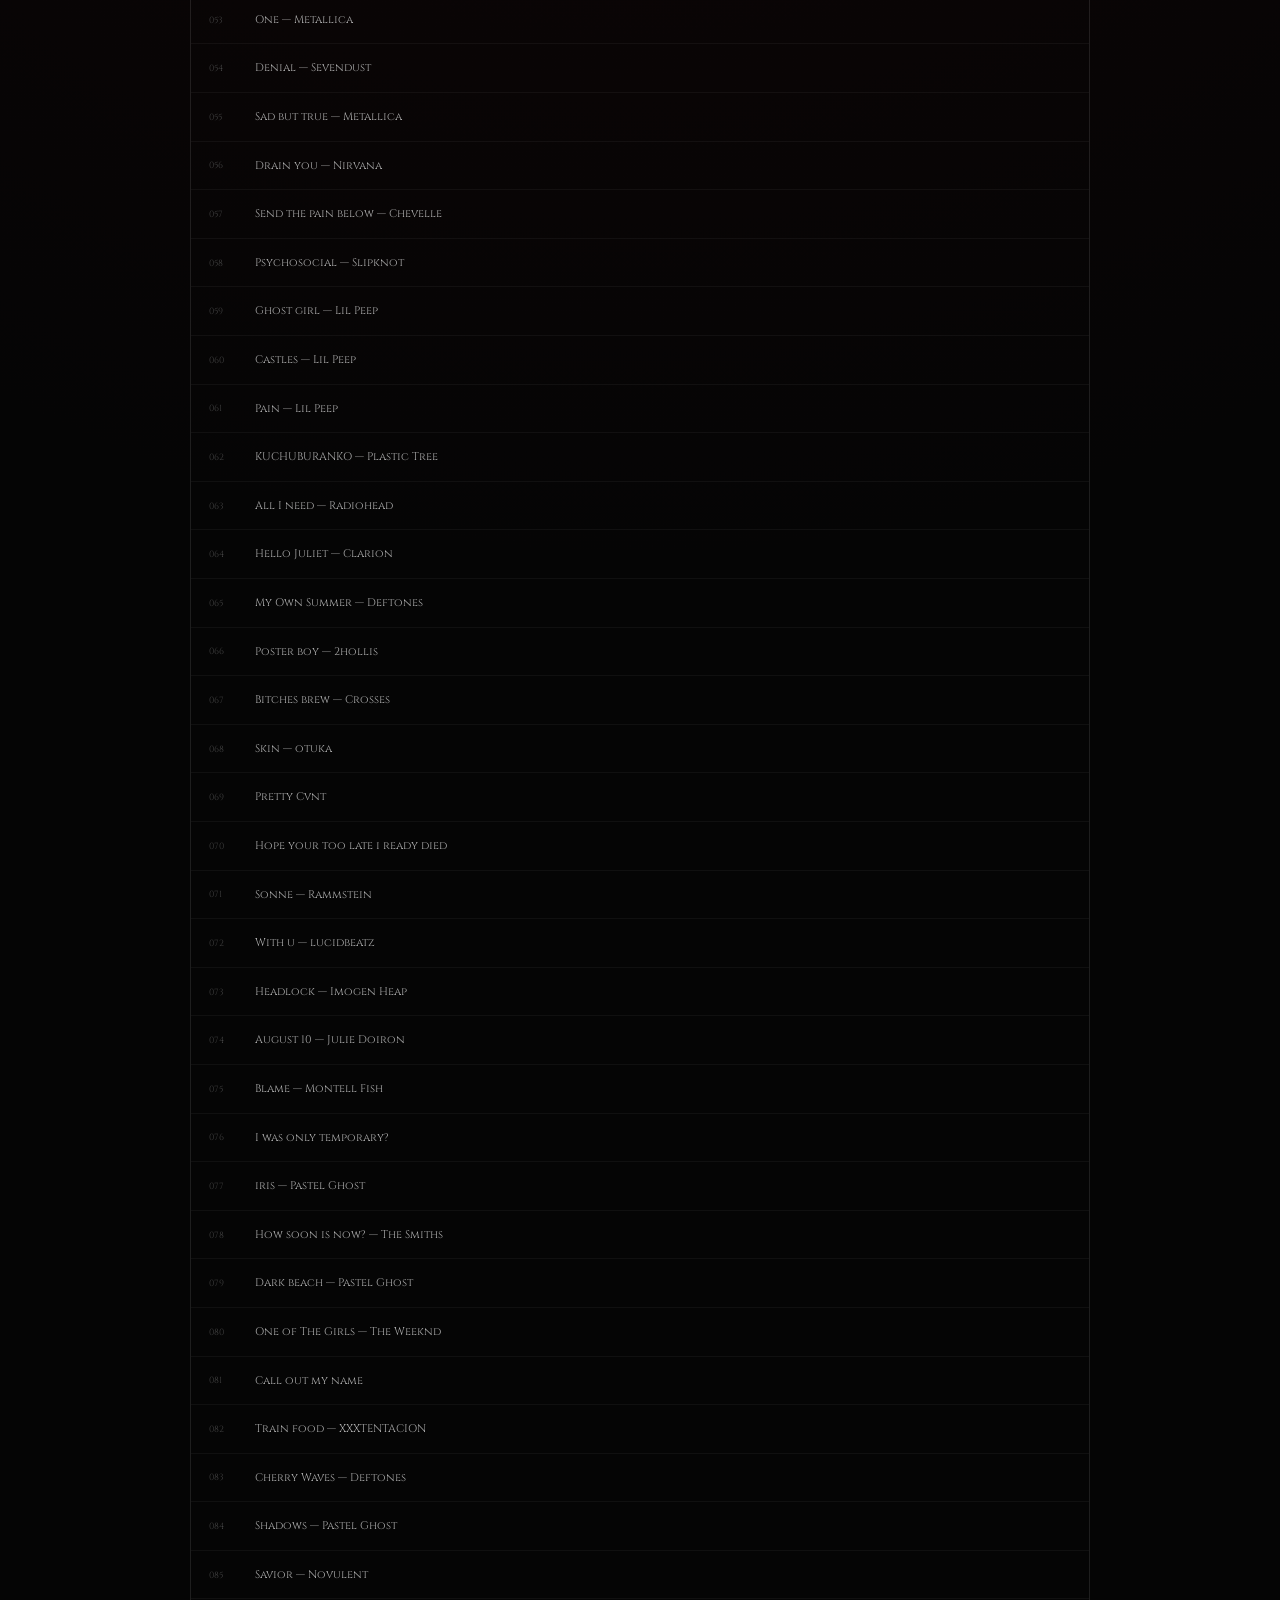
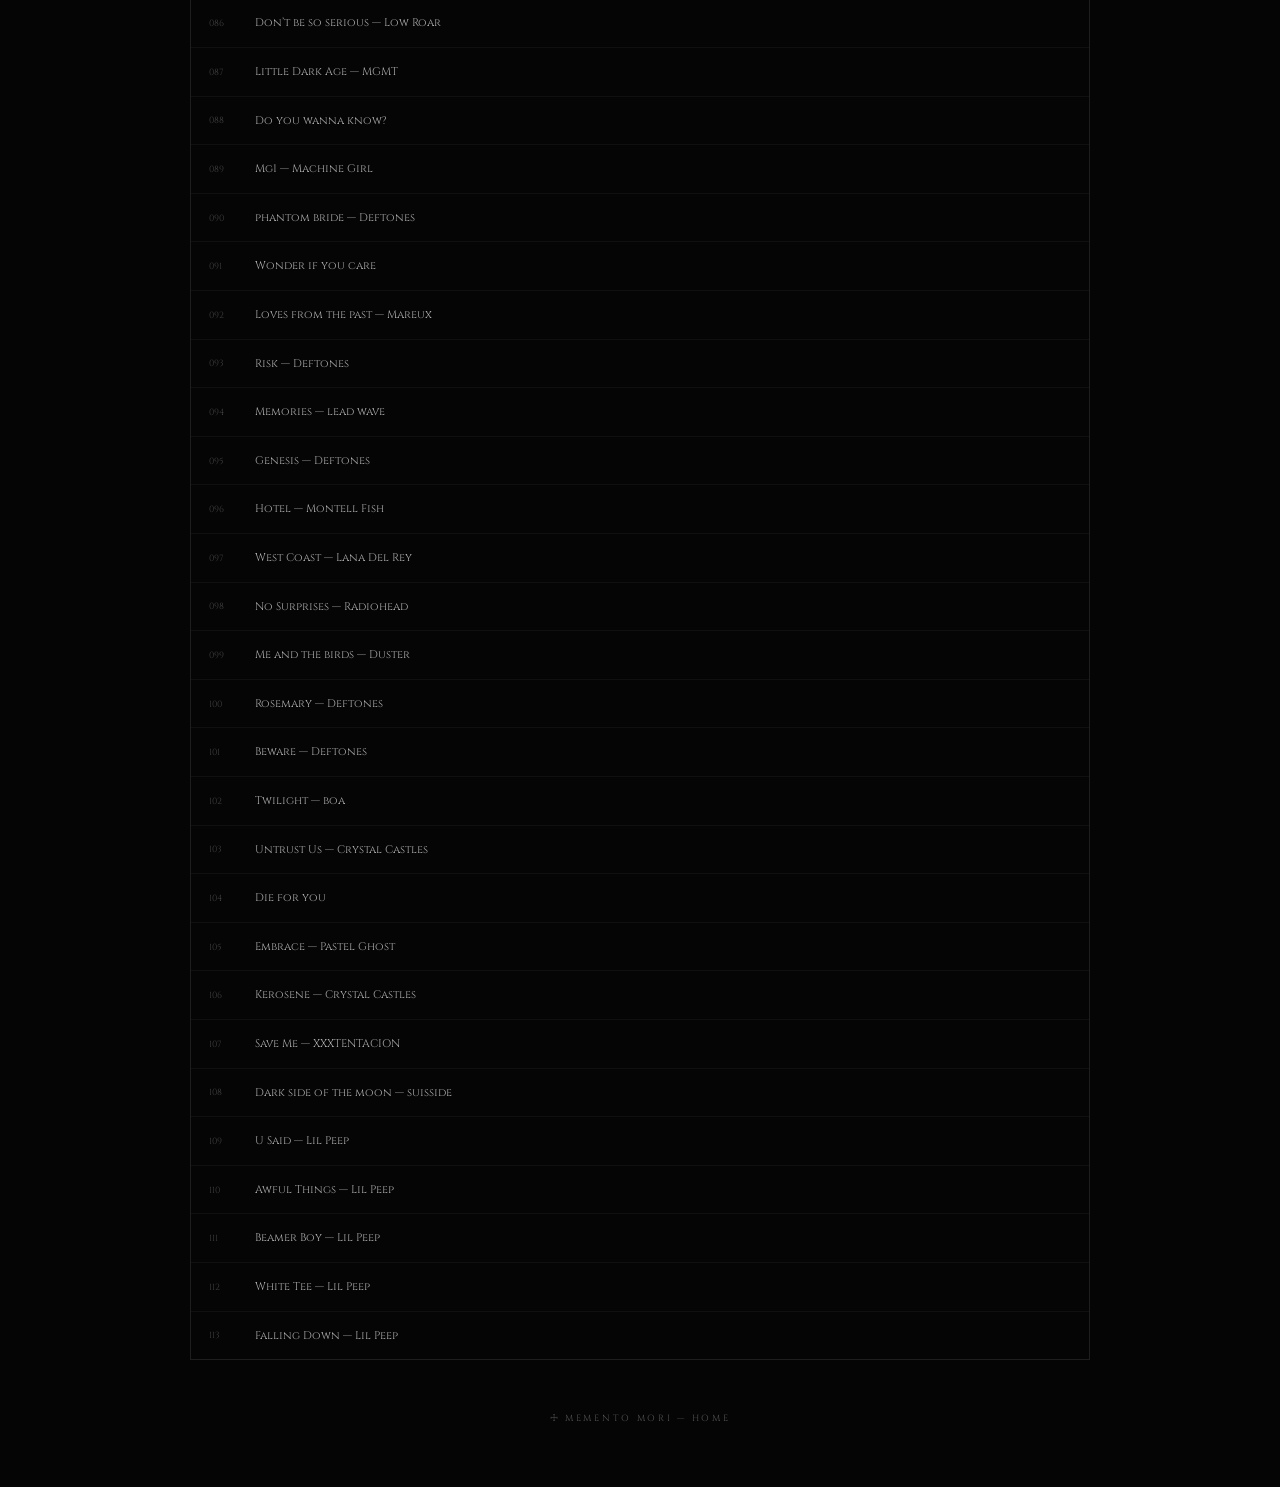
==== commit 564eb9a1: "Update music.html" ====
--- a/music.html
+++ b/music.html
@@ -10,7 +10,7 @@
 <link href="https://fonts.googleapis.com/css2?family=Cinzel:wght@400;500;600;700&family=UnifrakturCook:wght@700&display=swap" rel="stylesheet">
 <link rel="stylesheet" href="style.css">
 <style>
-.music-page{min-height:100vh;padding:25px 7vw 60px}.music-wrap{width:min(900px,100%);margin:0 auto}.music-top{display:flex;justify-content:space-between;align-items:center;border-bottom:1px solid var(--line);padding-bottom:14px}.back{color:#666;text-decoration:none;font-size:9px;letter-spacing:.3em}.back:hover{color:#aaa}.music-hero{text-align:center;padding:11vh 0 7vh}.music-hero h1{font-size:clamp(50px,8vw,90px);margin:16px 0}.music-hero p{color:#555;font-size:10px;letter-spacing:.28em;text-transform:uppercase}.player{border:1px solid var(--line);background:rgba(10,10,10,.82);padding:30px;box-shadow:0 0 70px rgba(126,13,21,.06)}.now-label{font-size:8px;letter-spacing:.35em;color:#555}.now-title{font-family:UnifrakturCook,serif;font-size:30px;margin:12px 0 25px;min-height:38px}.controls{display:flex;align-items:center;gap:14px}.play{width:45px;height:45px;border:1px solid #383838;background:none;color:#ddd;cursor:pointer;font-size:15px}.play:hover{border-color:var(--red);color:#fff}.progress{flex:1;appearance:none;height:2px;background:#292929;cursor:pointer}.progress::-webkit-slider-thumb{appearance:none;width:9px;height:9px;border-radius:50%;background:#777}.time{color:#555;font-size:9px;min-width:85px;text-align:right}.volume{width:90px;appearance:none;height:2px;background:#292929}.volume::-webkit-slider-thumb{appearance:none;width:8px;height:8px;border-radius:50%;background:#777}.player-note{margin-top:18px;color:#444;font-size:8px;letter-spacing:.16em;text-transform:uppercase}.playlist-head{display:flex;justify-content:space-between;margin:45px 0 12px;color:#555;font-size:9px;letter-spacing:.3em}.playlist{border:1px solid var(--line)}.track{display:flex;gap:18px;align-items:center;padding:15px 18px;border-bottom:1px solid rgba(255,255,255,.045);cursor:pointer;transition:.2s}.track:last-child{border-bottom:0}.track:hover,.track.active{background:rgba(126,13,21,.09)}.num{width:28px;color:#3f3f3f;font-size:9px}.track-name{color:#aaa;font-size:11px;line-height:1.6}.track.active .track-name{color:#ddd}.music-footer{text-align:center;margin-top:45px}.music-footer a{color:#555;text-decoration:none;font-size:9px;letter-spacing:.3em}.music-footer a:hover{color:#aaa}@media(max-width:600px){.music-page{padding:18px 5vw 40px}.player{padding:23px 18px}.controls{gap:9px}.volume{width:55px}.time{min-width:65px}.track{padding:13px 12px;gap:10px}.track-name{font-size:10px}}
+.music-page{min-height:100vh;padding:25px 7vw 60px}.music-wrap{width:min(900px,100%);margin:0 auto}.music-top{display:flex;justify-content:space-between;align-items:center;border-bottom:1px solid var(--line);padding-bottom:14px}.back{color:#666;text-decoration:none;font-size:9px;letter-spacing:.3em}.back:hover{color:#aaa}.music-hero{text-align:center;padding:11vh 0 7vh}.music-hero h1{font-size:clamp(50px,8vw,90px);margin:16px 0}.music-hero p{color:#555;font-size:10px;letter-spacing:.28em;text-transform:uppercase}.player{border:1px solid var(--line);background:rgba(10,10,10,.82);padding:30px;box-shadow:0 0 70px rgba(126,13,21,.06)}.now-label{font-size:8px;letter-spacing:.35em;color:#555}.now-title{font-family:UnifrakturCook,serif;font-size:30px;margin:12px 0 25px;min-height:38px}.controls{display:flex;align-items:center;gap:14px}.play{width:45px;height:45px;border:1px solid #383838;background:none;color:#ddd;cursor:pointer;font-size:15px}.play:hover{border-color:var(--red);color:#fff}.progress{flex:1;appearance:none;height:2px;background:#292929;cursor:pointer}.progress::-webkit-slider-thumb{appearance:none;width:9px;height:9px;border-radius:50%;background:#777}.time{color:#555;font-size:9px;min-width:85px;text-align:right}.volume{width:90px;appearance:none;height:2px;background:#292929}.volume::-webkit-slider-thumb{appearance:none;width:8px;height:8px;border-radius:50%;background:#777}.playlist-head{display:flex;justify-content:space-between;margin:45px 0 12px;color:#555;font-size:9px;letter-spacing:.3em}.playlist{border:1px solid var(--line)}.track{display:flex;gap:18px;align-items:center;padding:15px 18px;border-bottom:1px solid rgba(255,255,255,.045);cursor:pointer;transition:.2s}.track:last-child{border-bottom:0}.track:hover,.track.active{background:rgba(126,13,21,.09)}.num{width:28px;color:#3f3f3f;font-size:9px}.track-name{color:#aaa;font-size:11px;line-height:1.6}.track.active .track-name{color:#ddd}.music-footer{text-align:center;margin-top:45px}.music-footer a{color:#555;text-decoration:none;font-size:9px;letter-spacing:.3em}.music-footer a:hover{color:#aaa}@media(max-width:600px){.music-page{padding:18px 5vw 40px}.player{padding:23px 18px}.controls{gap:9px}.volume{width:55px}.time{min-width:65px}.track{padding:13px 12px;gap:10px}.track-name{font-size:10px}}
 </style>
 </head>
 <body>
@@ -18,7 +18,7 @@
 <main class="music-page"><div class="music-wrap">
 <div class="music-top"><span class="eyebrow">MM // 2026</span><a class="back" href="index.html">← RETURN</a></div>
 <section class="music-hero"><p>ARCHIVE / MUSIC / 001</p><h1>𝕸𝖚𝖘𝖎𝖈</h1><p>songs for things that never healed.</p></section>
-<section class="player"><span class="now-label">BACKGROUND AUDIO</span><div id="nowTitle" class="now-title">Background Audio</div><div class="controls"><button id="playBtn" class="play">▶</button><input id="progress" class="progress" type="range" min="0" max="100" value="0"><span id="time" class="time">00:00 / 00:00</span><input id="volume" class="volume" type="range" min="0" max="1" step="0.01" value="0.65"></div><p class="player-note">audio file: background.mp3</p><audio id="audio" preload="metadata" loop src="background.mp3"></audio></section>
+<section class="player"><span class="now-label">BACKGROUND AUDIO</span><div id="nowTitle" class="now-title">Background Audio</div><div class="controls"><button id="playBtn" class="play">▶</button><input id="progress" class="progress" type="range" min="0" max="100" value="0"><span id="time" class="time">00:00 / 00:00</span><input id="volume" class="volume" type="range" min="0" max="1" step="0.01" value="0.65"></div><audio id="audio" preload="metadata" loop src="background.mp3"></audio></section>
 <div class="playlist-head"><span>PLAYLIST // 113</span><span id="count">113 FILES</span></div><div id="playlist" class="playlist"></div>
 <div class="music-footer"><a href="index.html">☩ MEMENTO MORI — HOME</a></div>
 </div></main>
@@ -47,4 +47,5 @@
 audio.addEventListener('play',()=>playBtn.textContent='Ⅱ');
 audio.addEventListener('pause',()=>playBtn.textContent='▶');
 </script>
-</body></html>
+</body>
+</html>
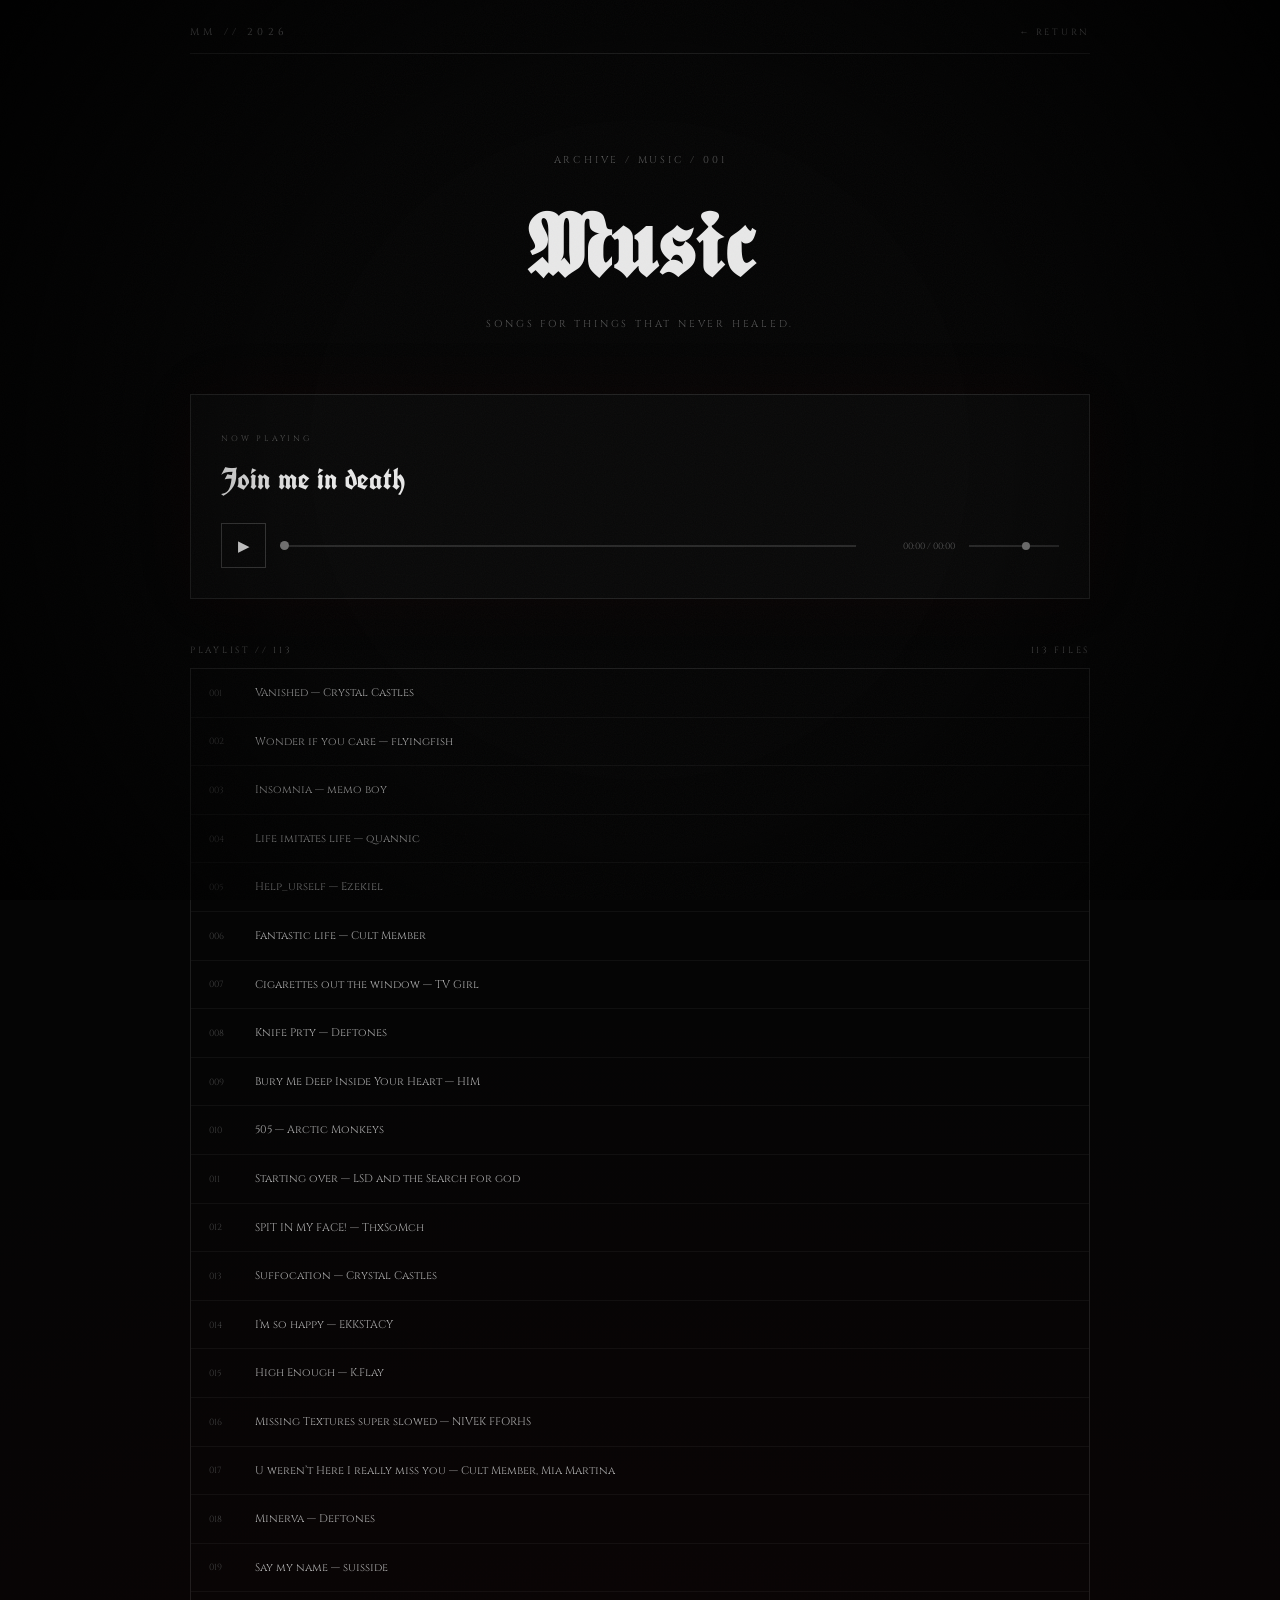
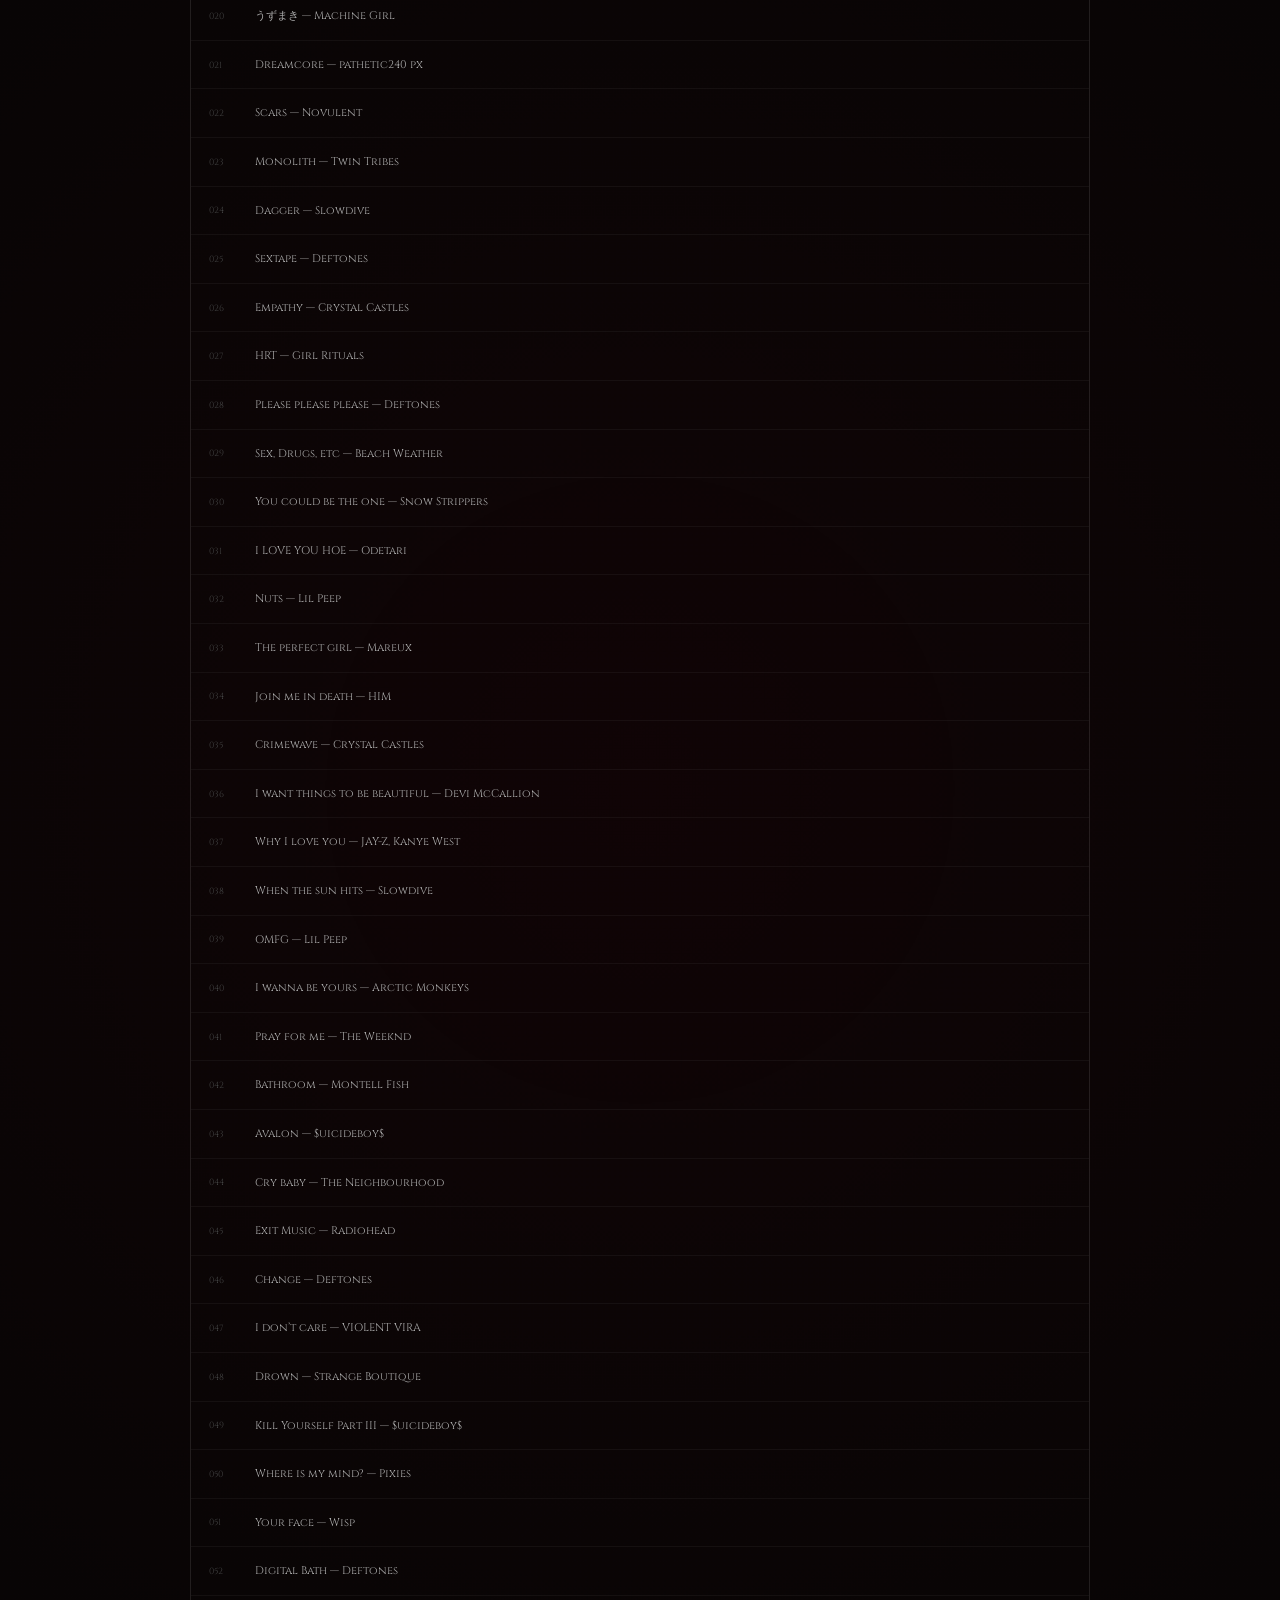
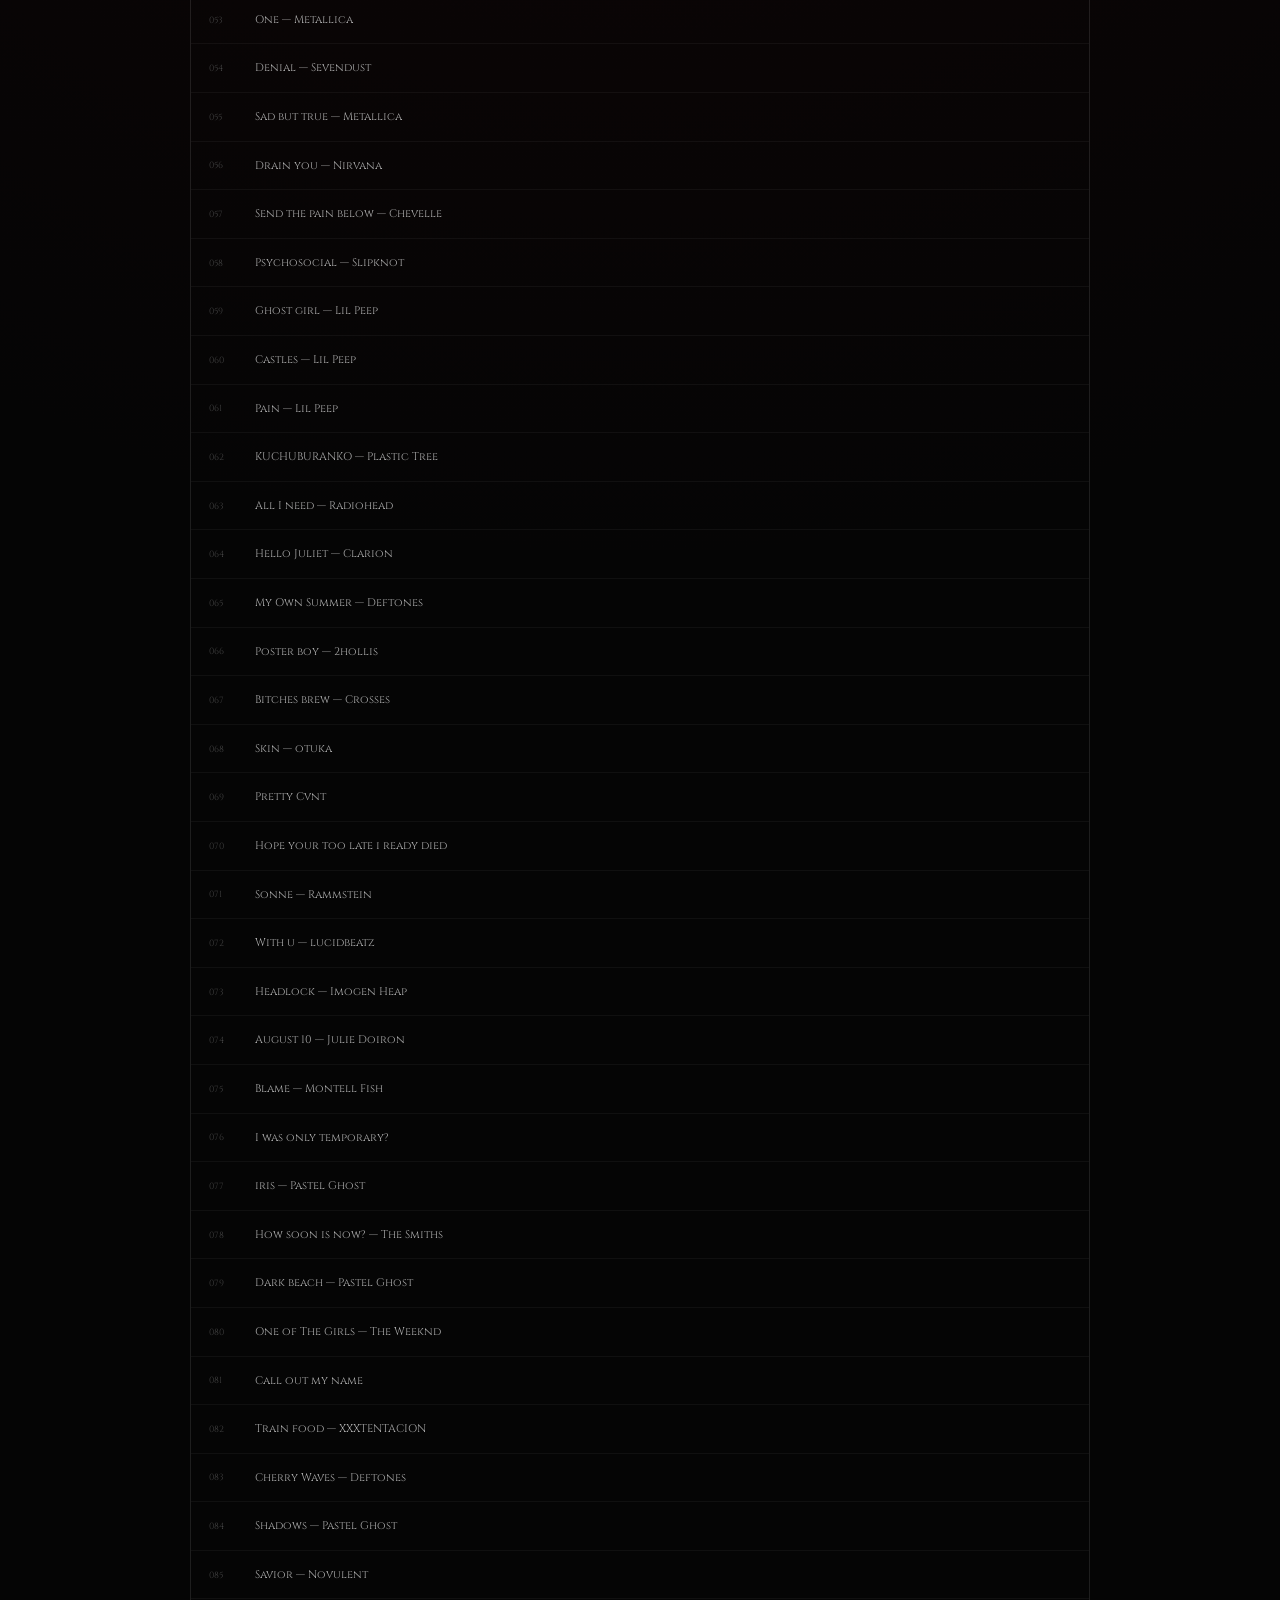
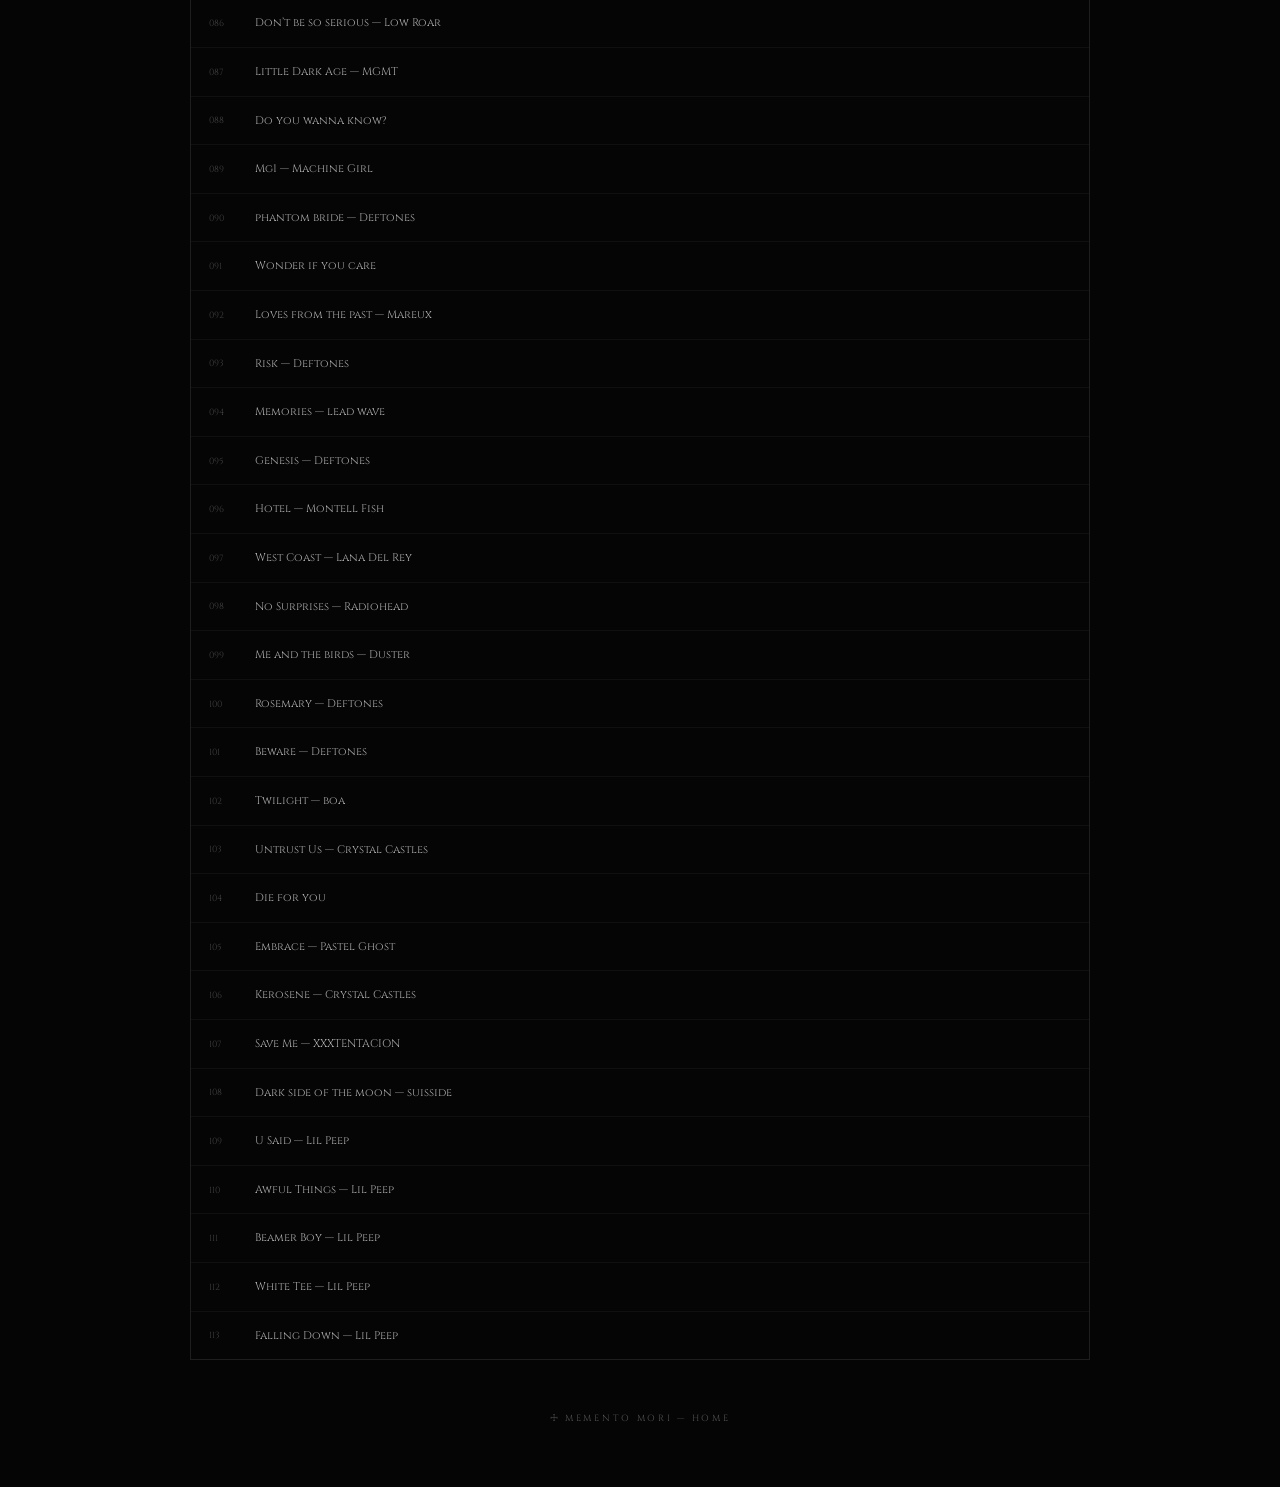
==== commit 0183200a: "Update music.html" ====
--- a/music.html
+++ b/music.html
@@ -18,7 +18,7 @@
 <main class="music-page"><div class="music-wrap">
 <div class="music-top"><span class="eyebrow">MM // 2026</span><a class="back" href="index.html">← RETURN</a></div>
 <section class="music-hero"><p>ARCHIVE / MUSIC / 001</p><h1>𝕸𝖚𝖘𝖎𝖈</h1><p>songs for things that never healed.</p></section>
-<section class="player"><span class="now-label">BACKGROUND AUDIO</span><div id="nowTitle" class="now-title">Background Audio</div><div class="controls"><button id="playBtn" class="play">▶</button><input id="progress" class="progress" type="range" min="0" max="100" value="0"><span id="time" class="time">00:00 / 00:00</span><input id="volume" class="volume" type="range" min="0" max="1" step="0.01" value="0.65"></div><audio id="audio" preload="metadata" loop src="background.mp3"></audio></section>
+<section class="player"><span class="now-label">NOW PLAYING</span><div id="nowTitle" class="now-title">Join me in death</div><div class="controls"><button id="playBtn" class="play">▶</button><input id="progress" class="progress" type="range" min="0" max="100" value="0"><span id="time" class="time">00:00 / 00:00</span><input id="volume" class="volume" type="range" min="0" max="1" step="0.01" value="0.65"></div><audio id="audio" preload="metadata" loop src="background.mp3"></audio></section>
 <div class="playlist-head"><span>PLAYLIST // 113</span><span id="count">113 FILES</span></div><div id="playlist" class="playlist"></div>
 <div class="music-footer"><a href="index.html">☩ MEMENTO MORI — HOME</a></div>
 </div></main>
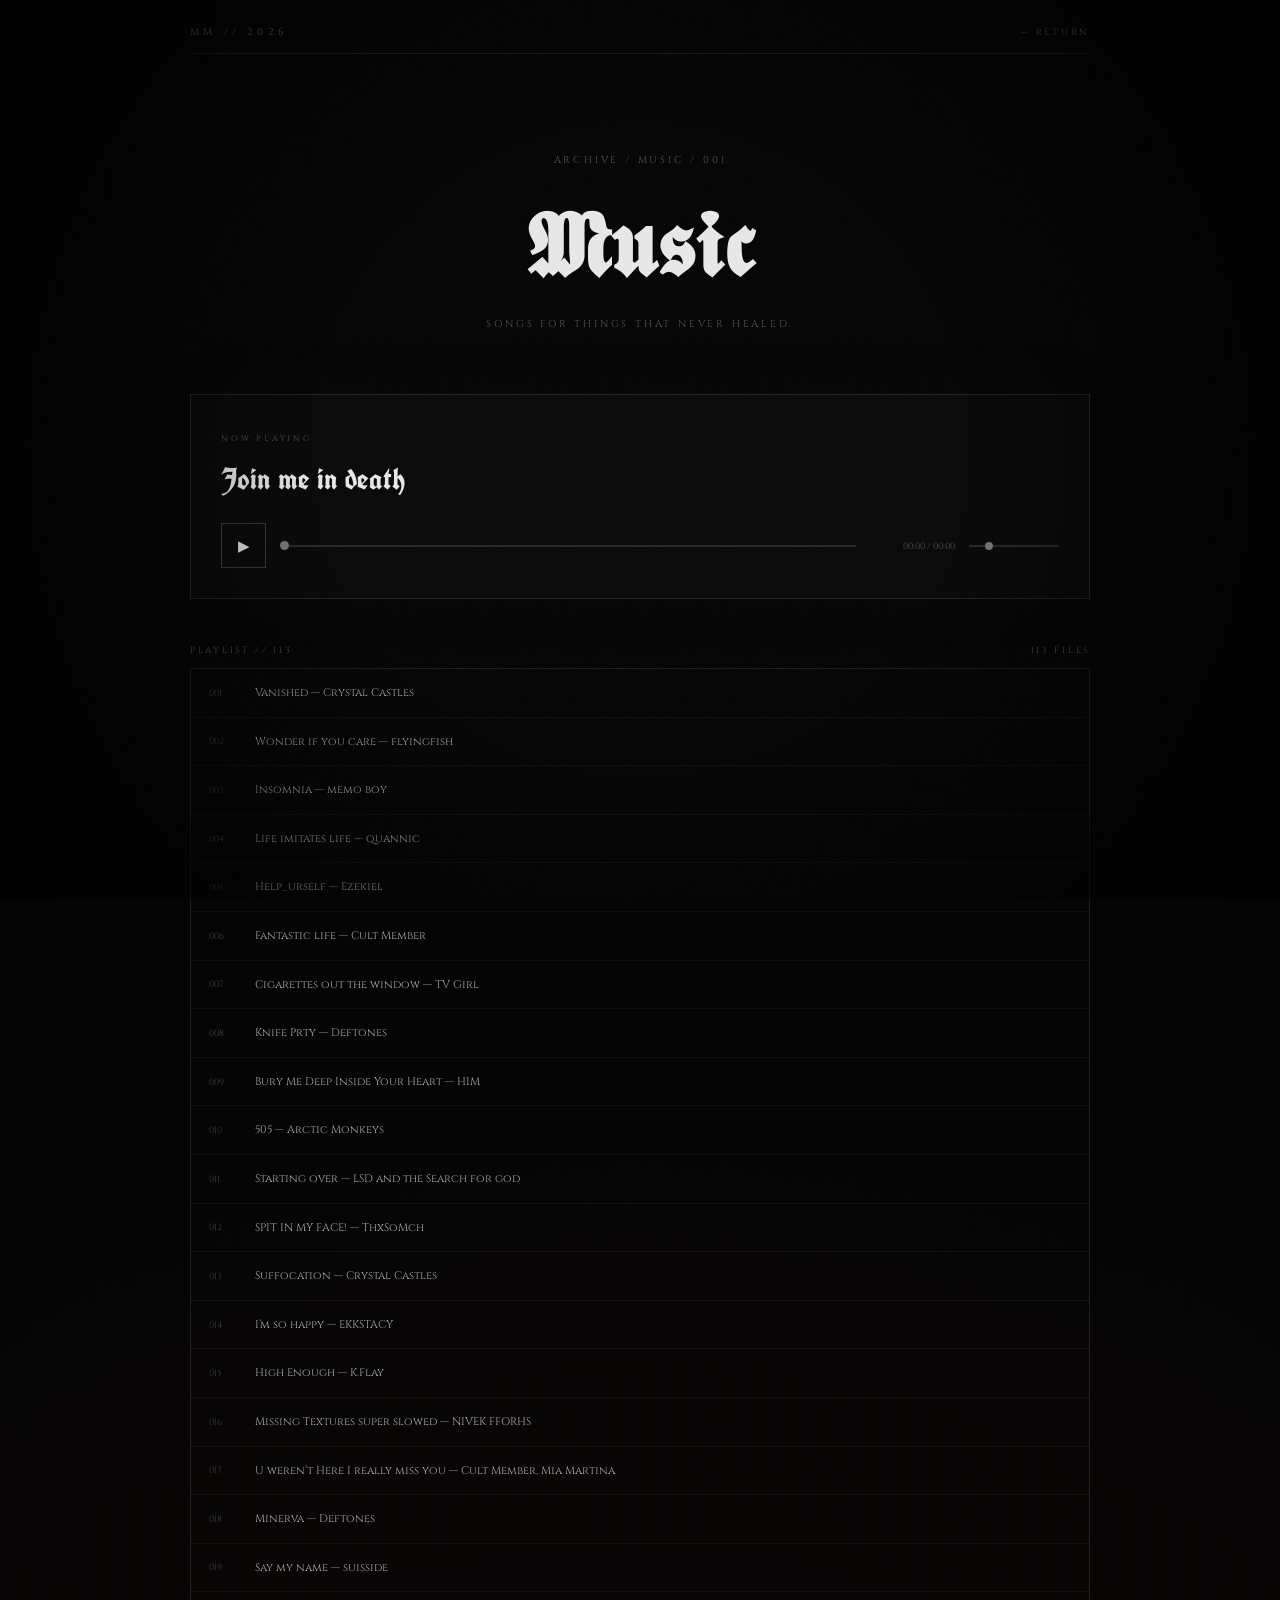
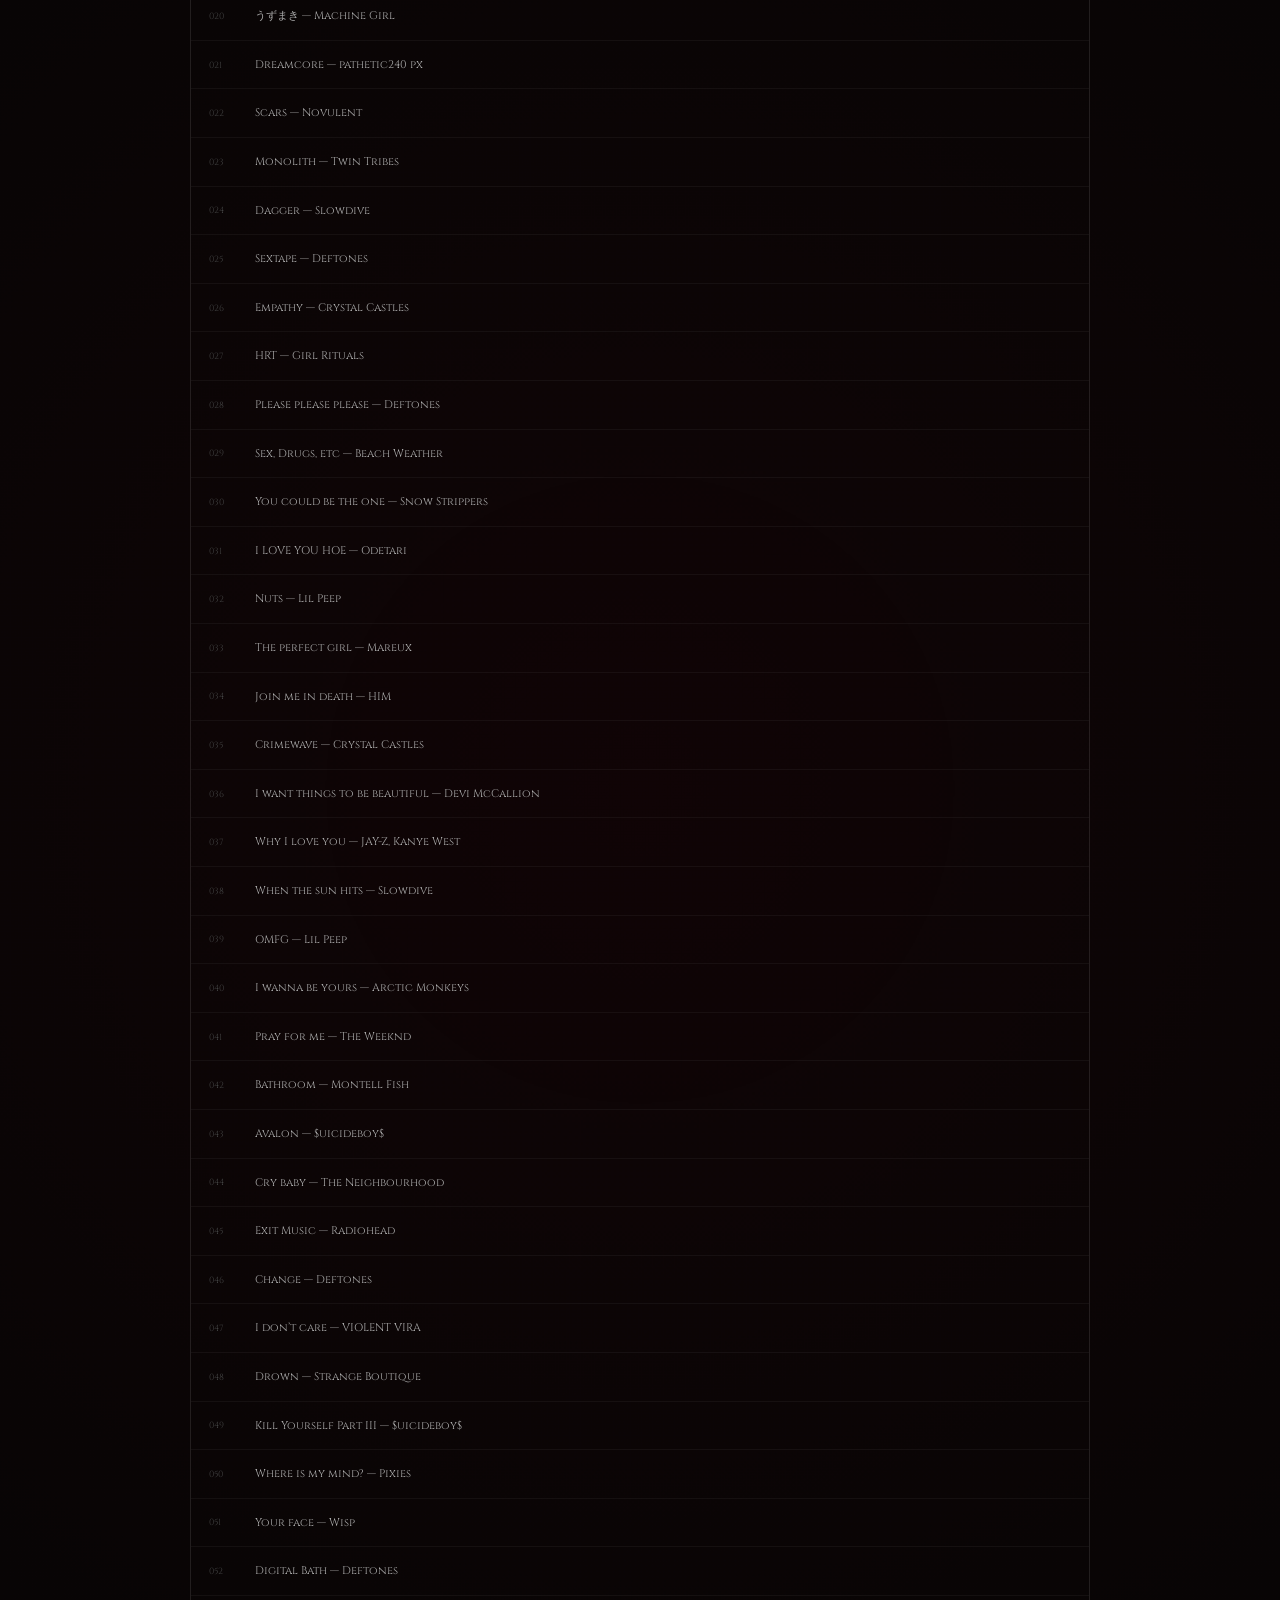
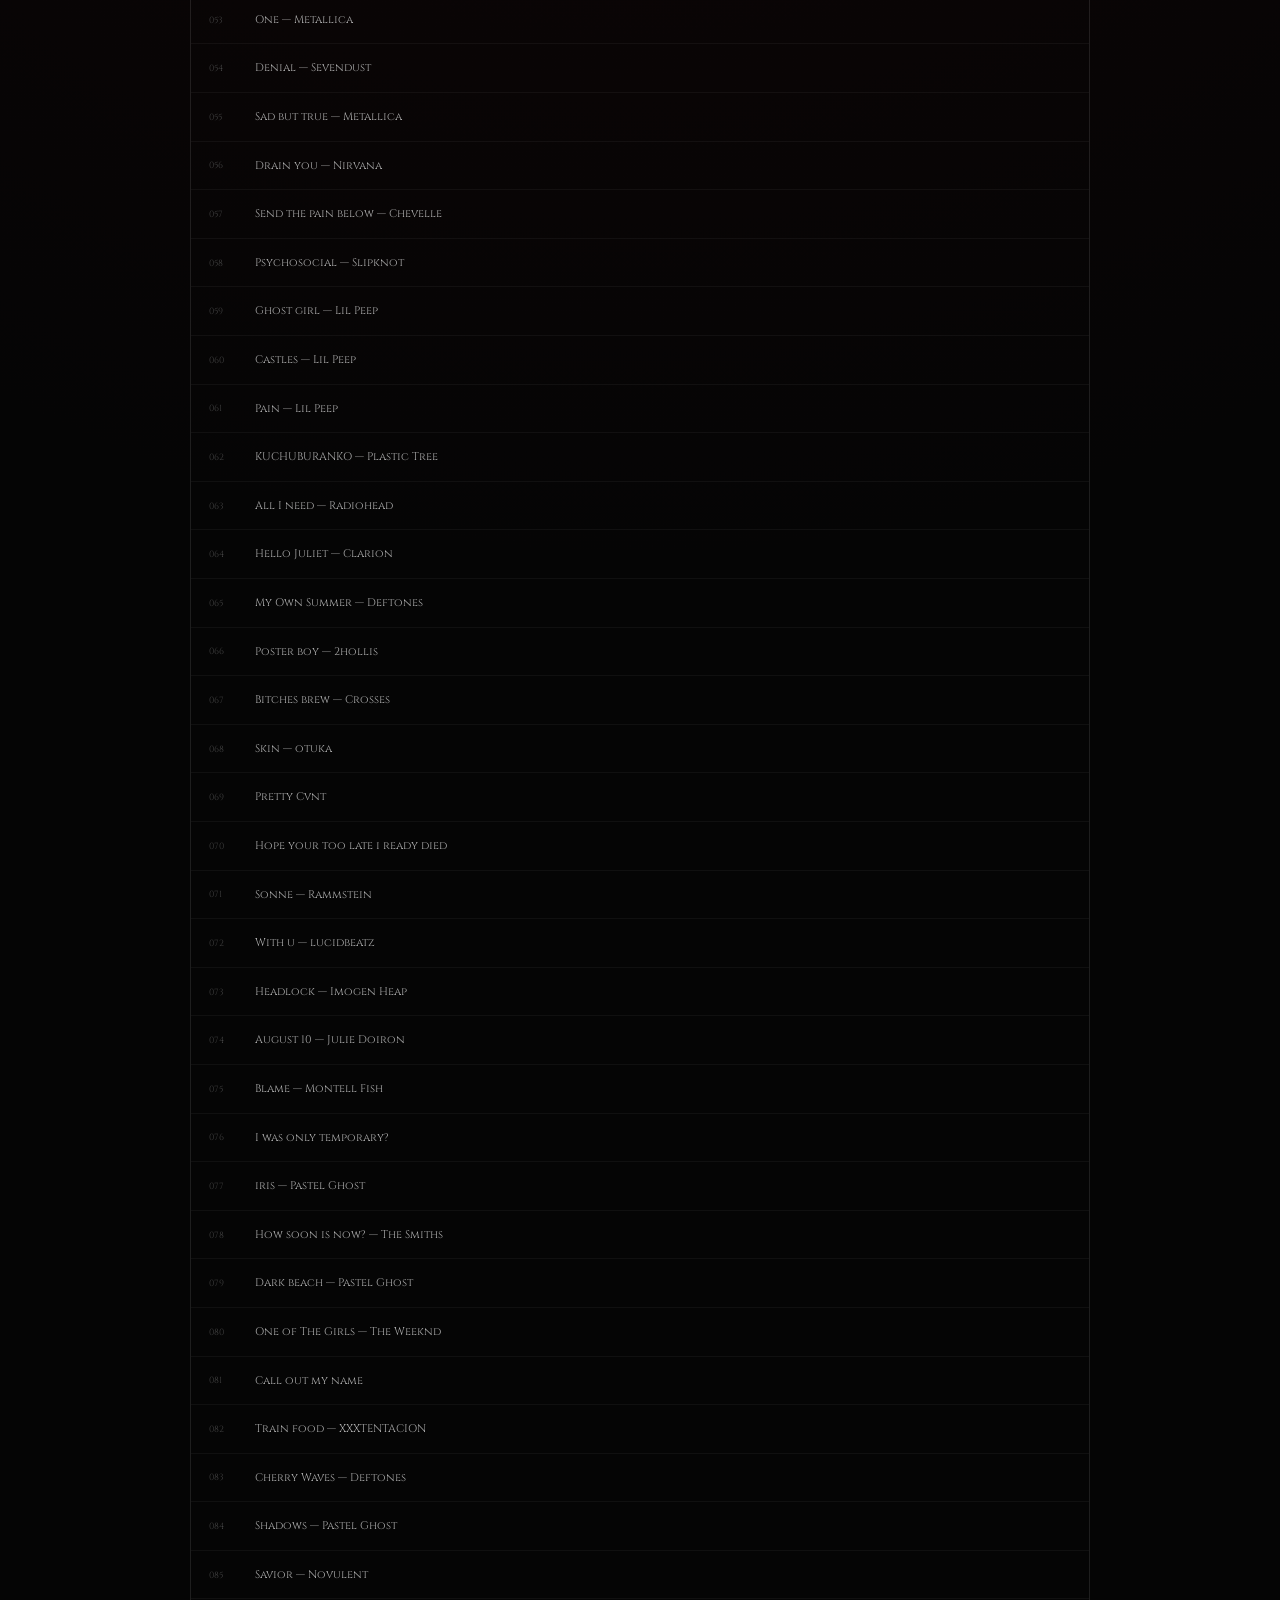
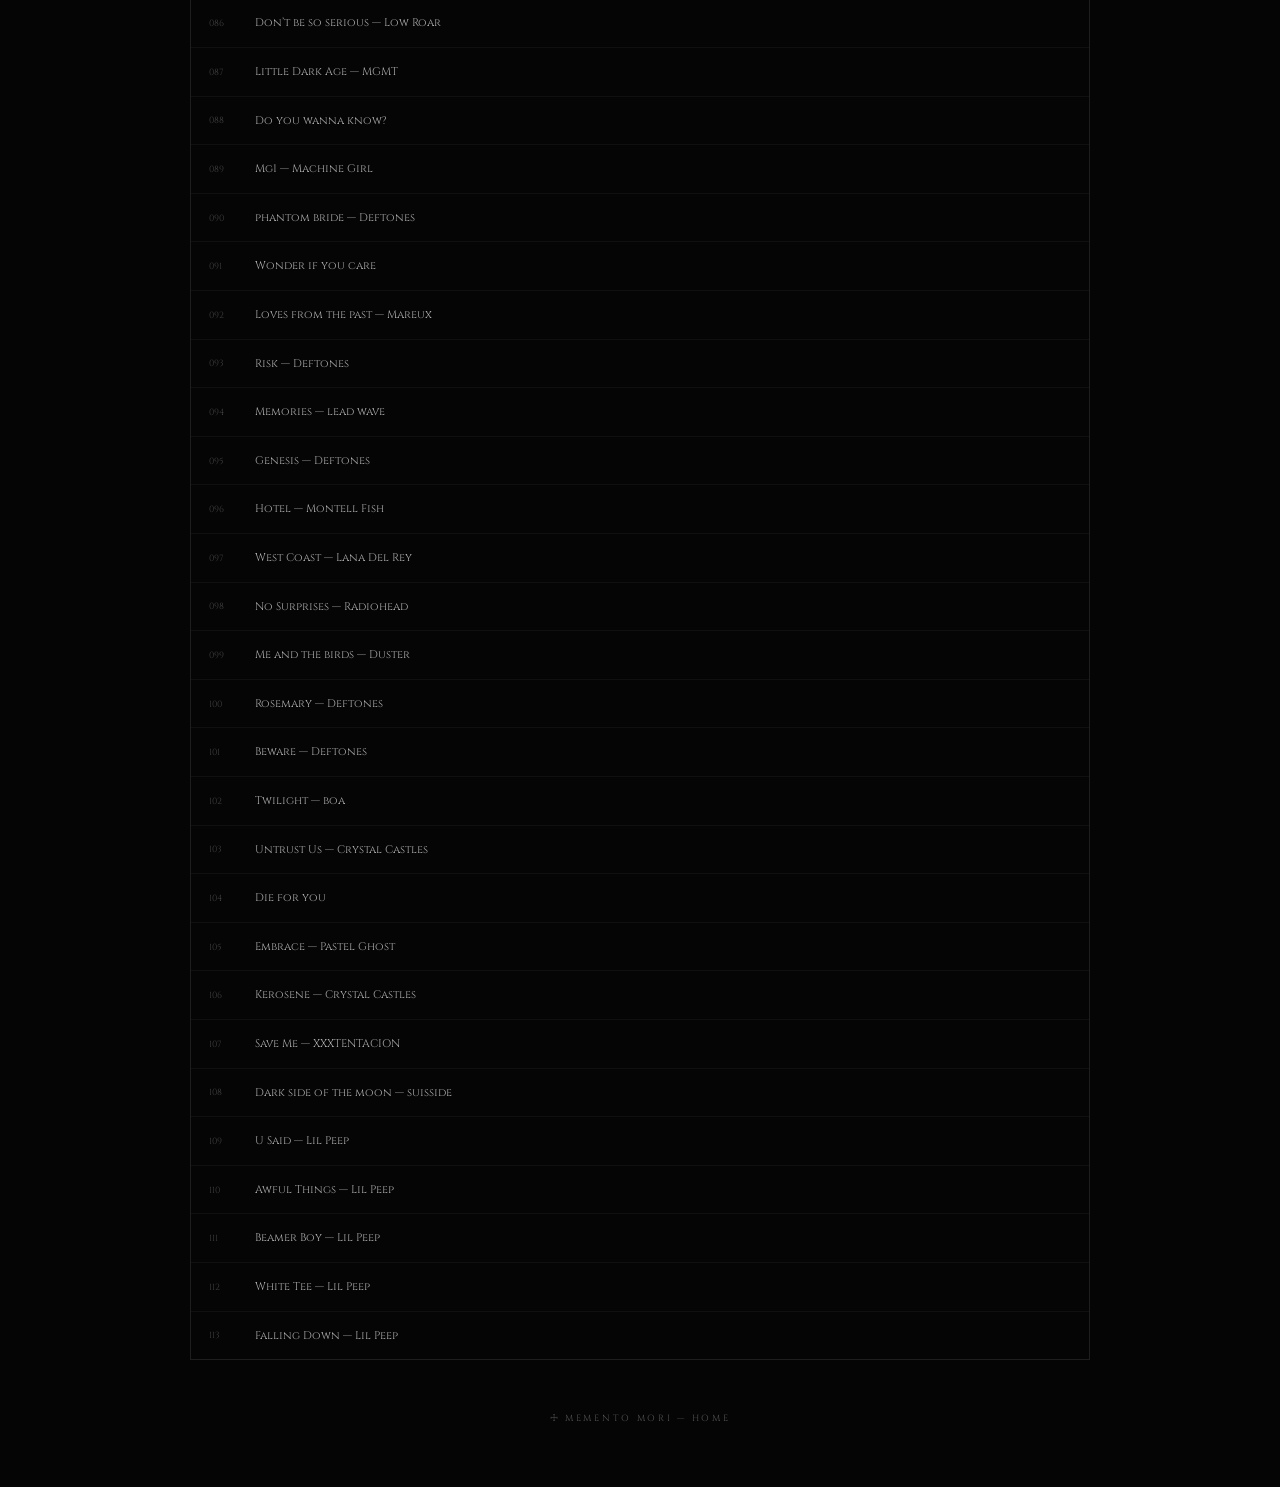
==== commit abc6dbd3: "Update music.html" ====
--- a/music.html
+++ b/music.html
@@ -18,7 +18,7 @@
 <main class="music-page"><div class="music-wrap">
 <div class="music-top"><span class="eyebrow">MM // 2026</span><a class="back" href="index.html">← RETURN</a></div>
 <section class="music-hero"><p>ARCHIVE / MUSIC / 001</p><h1>𝕸𝖚𝖘𝖎𝖈</h1><p>songs for things that never healed.</p></section>
-<section class="player"><span class="now-label">NOW PLAYING</span><div id="nowTitle" class="now-title">Join me in death</div><div class="controls"><button id="playBtn" class="play">▶</button><input id="progress" class="progress" type="range" min="0" max="100" value="0"><span id="time" class="time">00:00 / 00:00</span><input id="volume" class="volume" type="range" min="0" max="1" step="0.01" value="0.65"></div><audio id="audio" preload="metadata" loop src="background.mp3"></audio></section>
+<section class="player"><span class="now-label">NOW PLAYING</span><div id="nowTitle" class="now-title">Join me in death</div><div class="controls"><button id="playBtn" class="play">▶</button><input id="progress" class="progress" type="range" min="0" max="100" value="0"><span id="time" class="time">00:00 / 00:00</span><input id="volume" class="volume" type="range" min="0" max="1" step="0.01" value="0.2"></div><audio id="audio" preload="metadata" loop src="background.mp3"></audio></section>
 <div class="playlist-head"><span>PLAYLIST // 113</span><span id="count">113 FILES</span></div><div id="playlist" class="playlist"></div>
 <div class="music-footer"><a href="index.html">☩ MEMENTO MORI — HOME</a></div>
 </div></main>
@@ -43,7 +43,7 @@
 playBtn.onclick=()=>{if(audio.paused){audio.play().catch(()=>{});playBtn.textContent='Ⅱ'}else{audio.pause();playBtn.textContent='▶'}};
 audio.addEventListener('timeupdate',()=>{progress.value=audio.duration?(audio.currentTime/audio.duration)*100:0;time.textContent=fmt(audio.currentTime)+' / '+fmt(audio.duration)});
 progress.oninput=()=>{if(audio.duration)audio.currentTime=(progress.value/100)*audio.duration};
-volume.oninput=()=>audio.volume=volume.value;audio.volume=.65;
+volume.oninput=()=>audio.volume=volume.value;audio.volume=.2;
 audio.addEventListener('play',()=>playBtn.textContent='Ⅱ');
 audio.addEventListener('pause',()=>playBtn.textContent='▶');
 </script>
